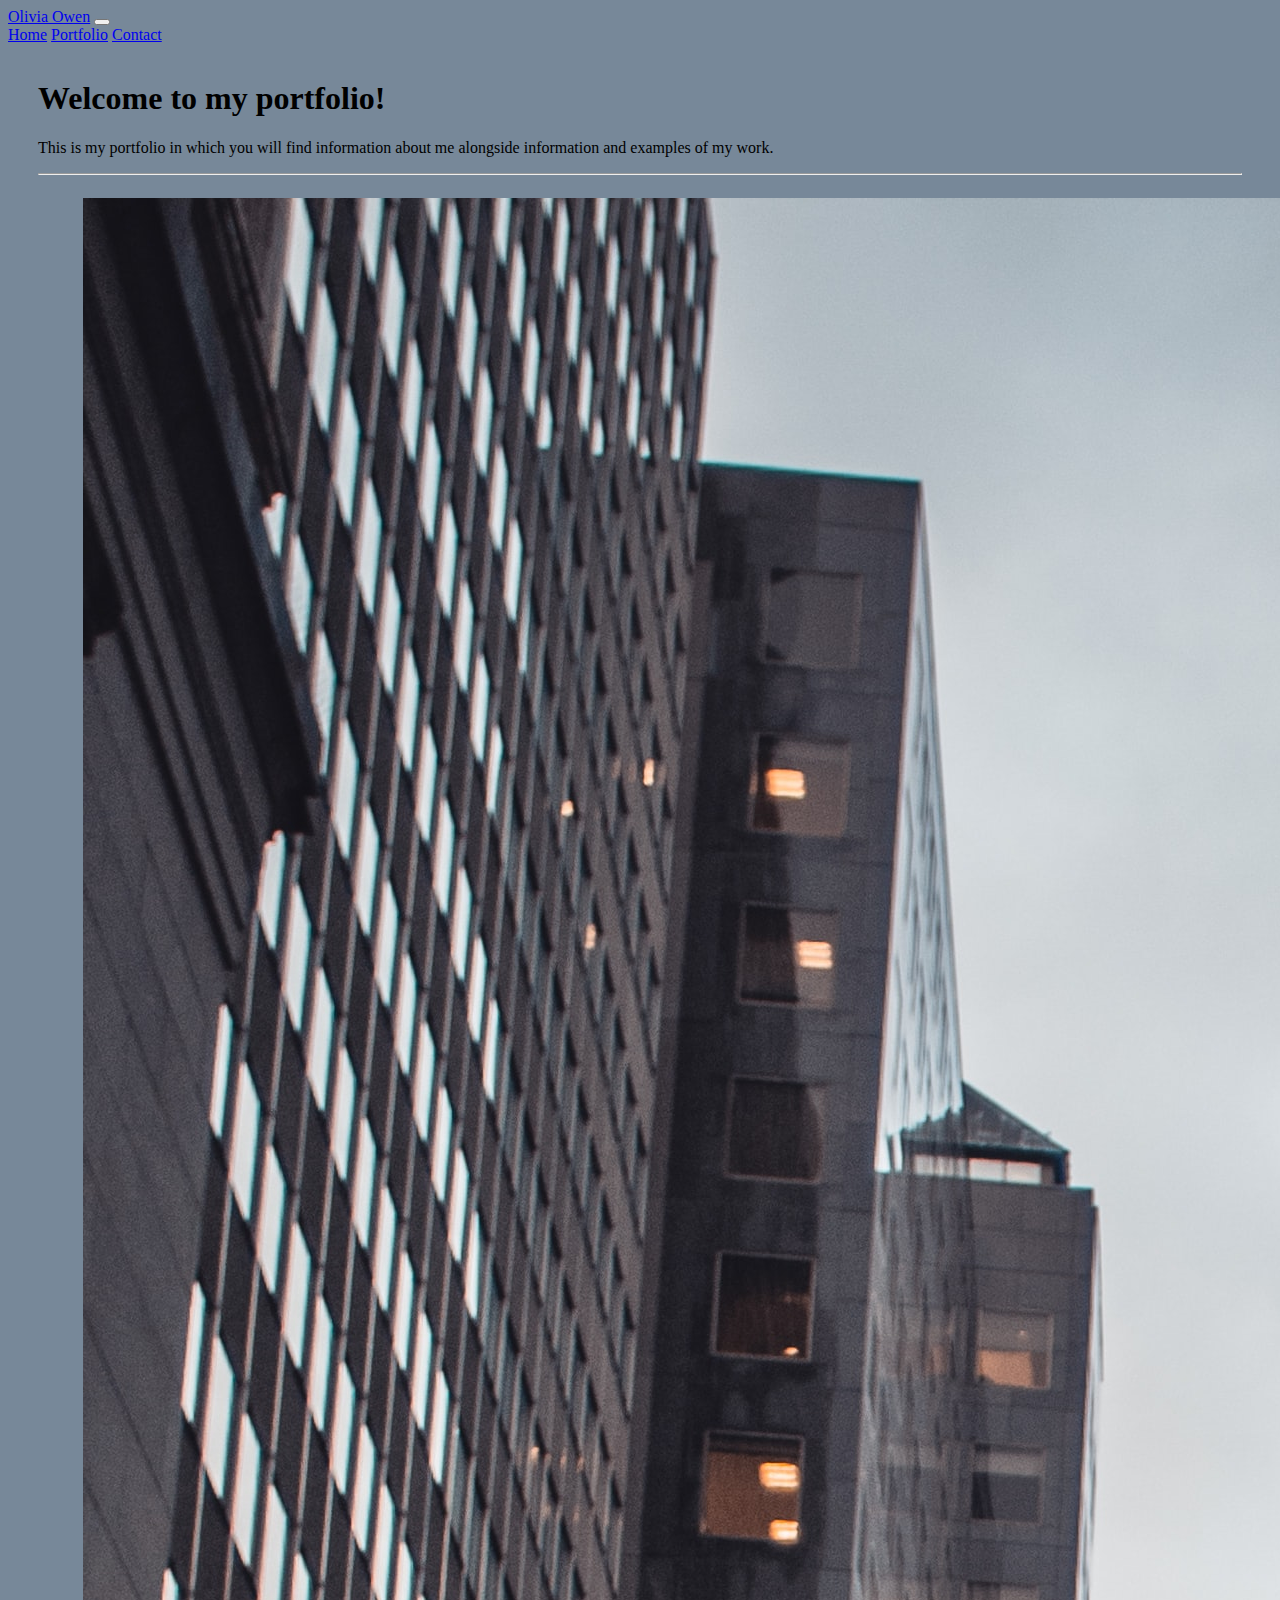
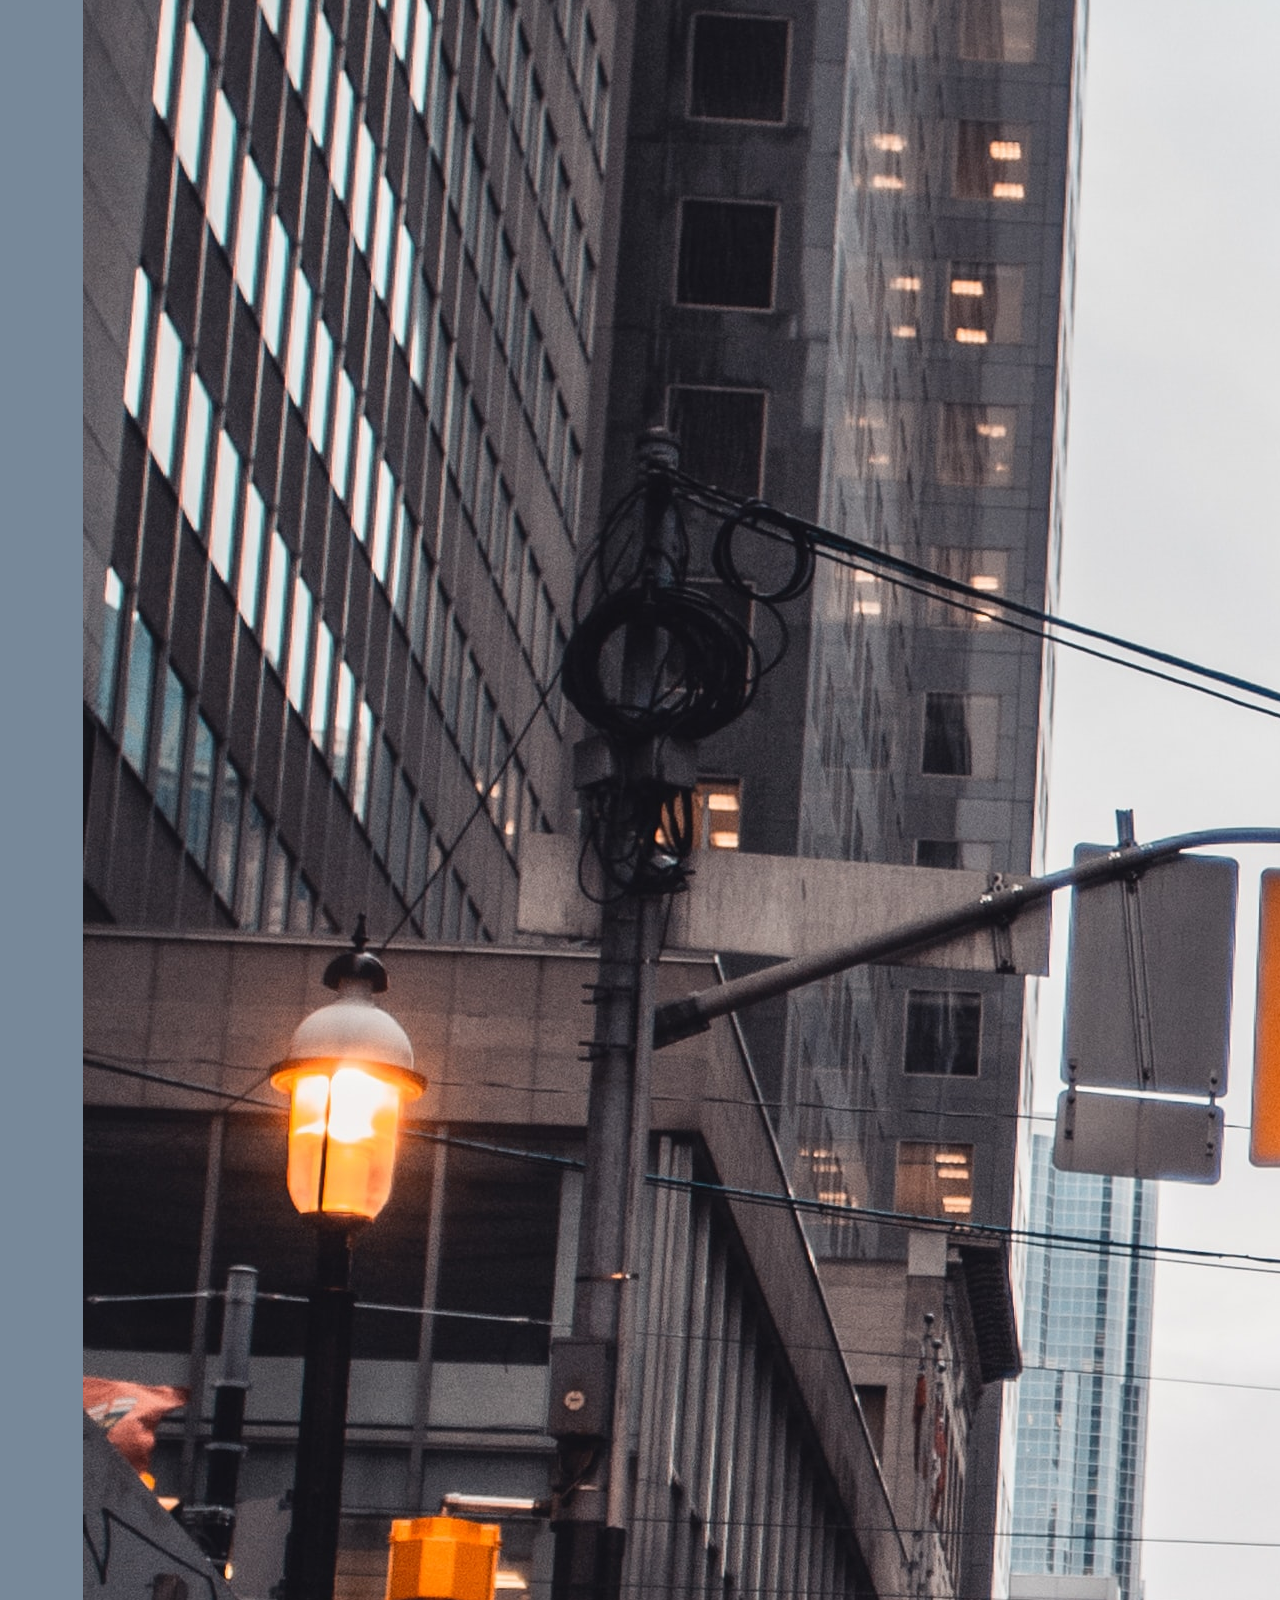
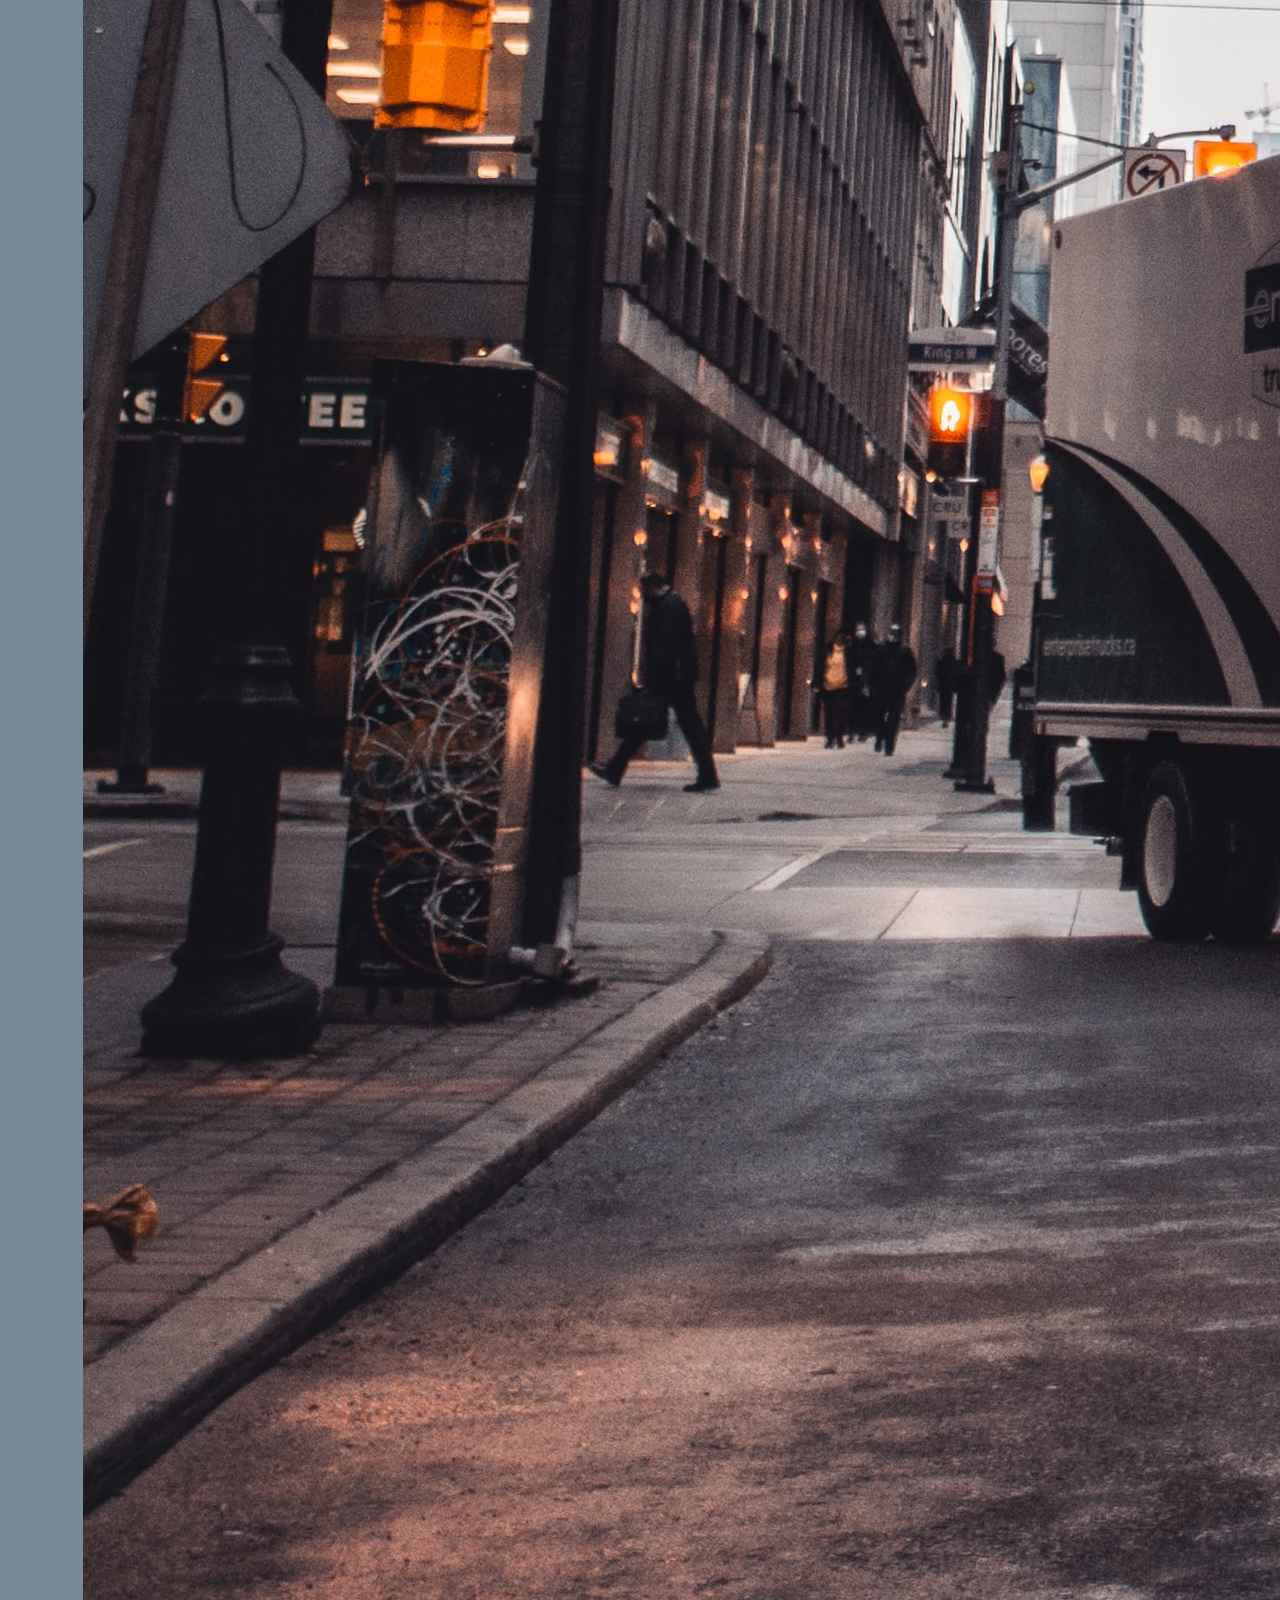
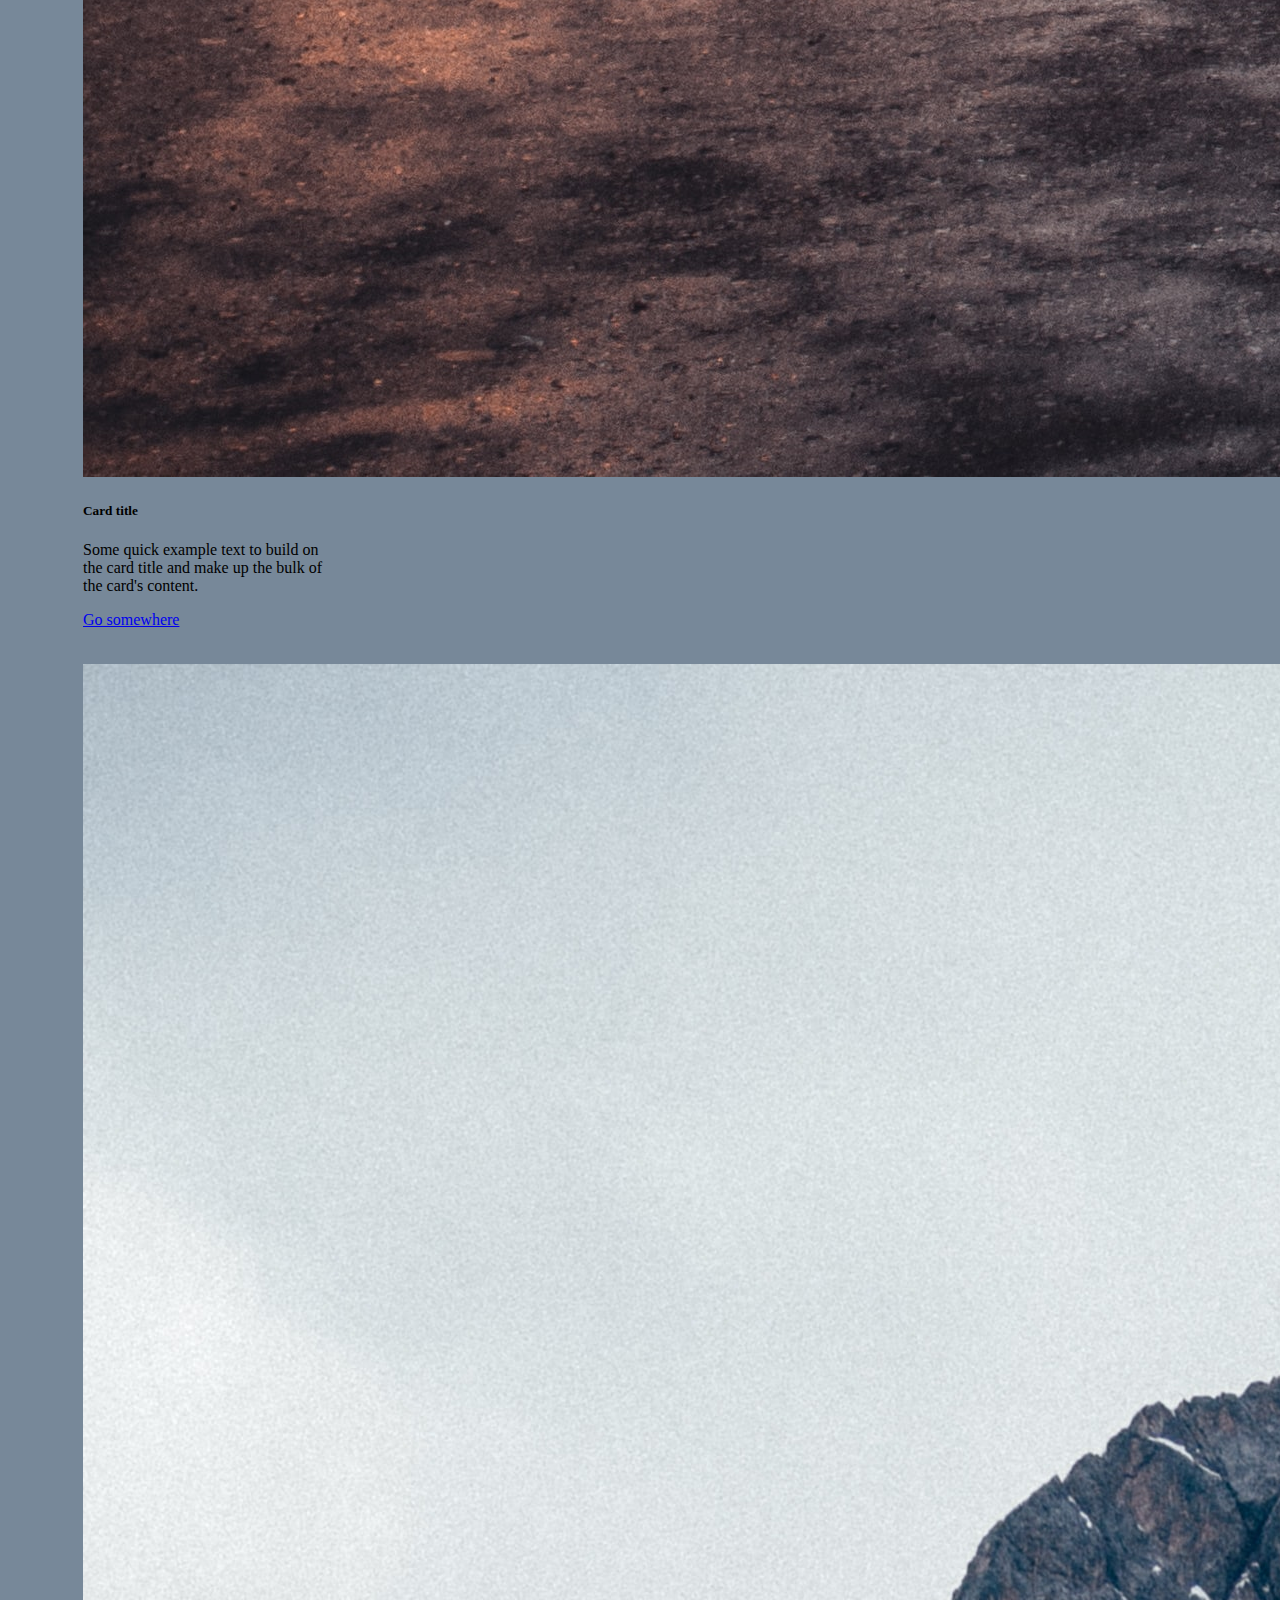
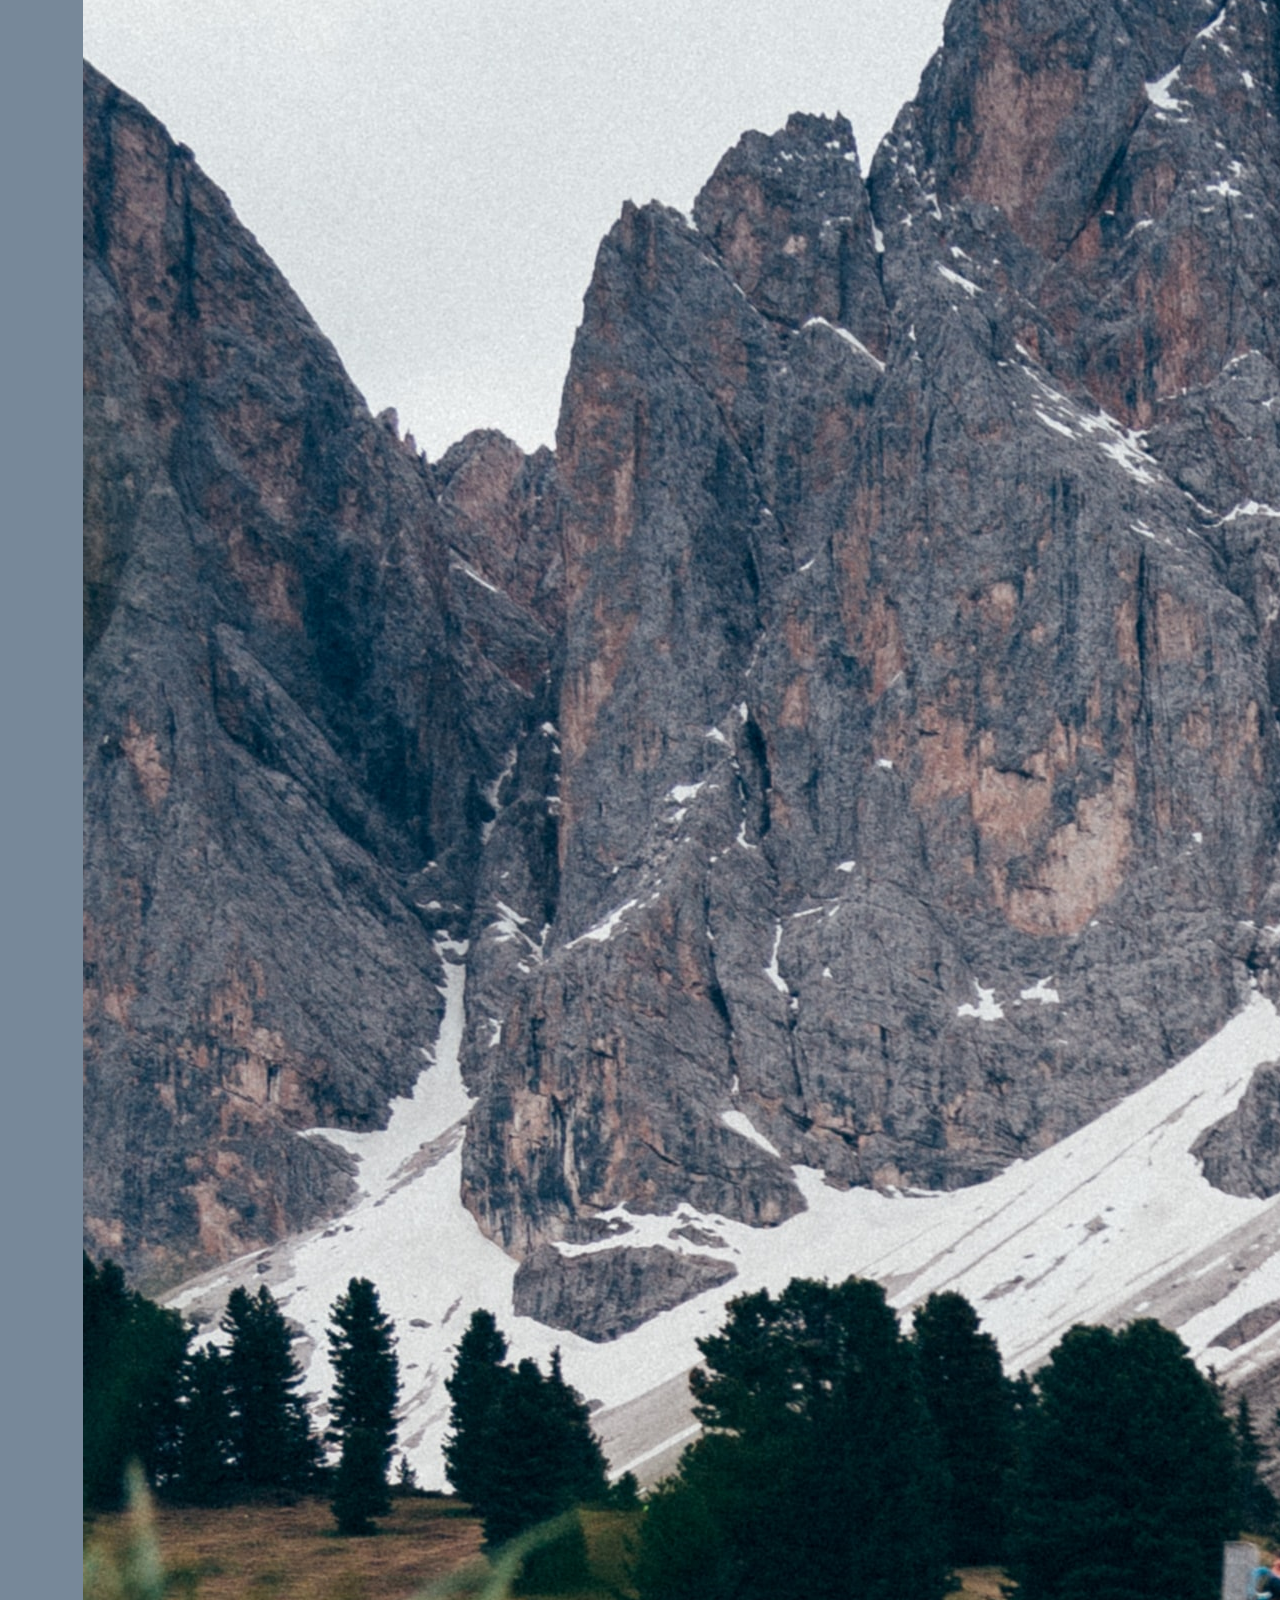
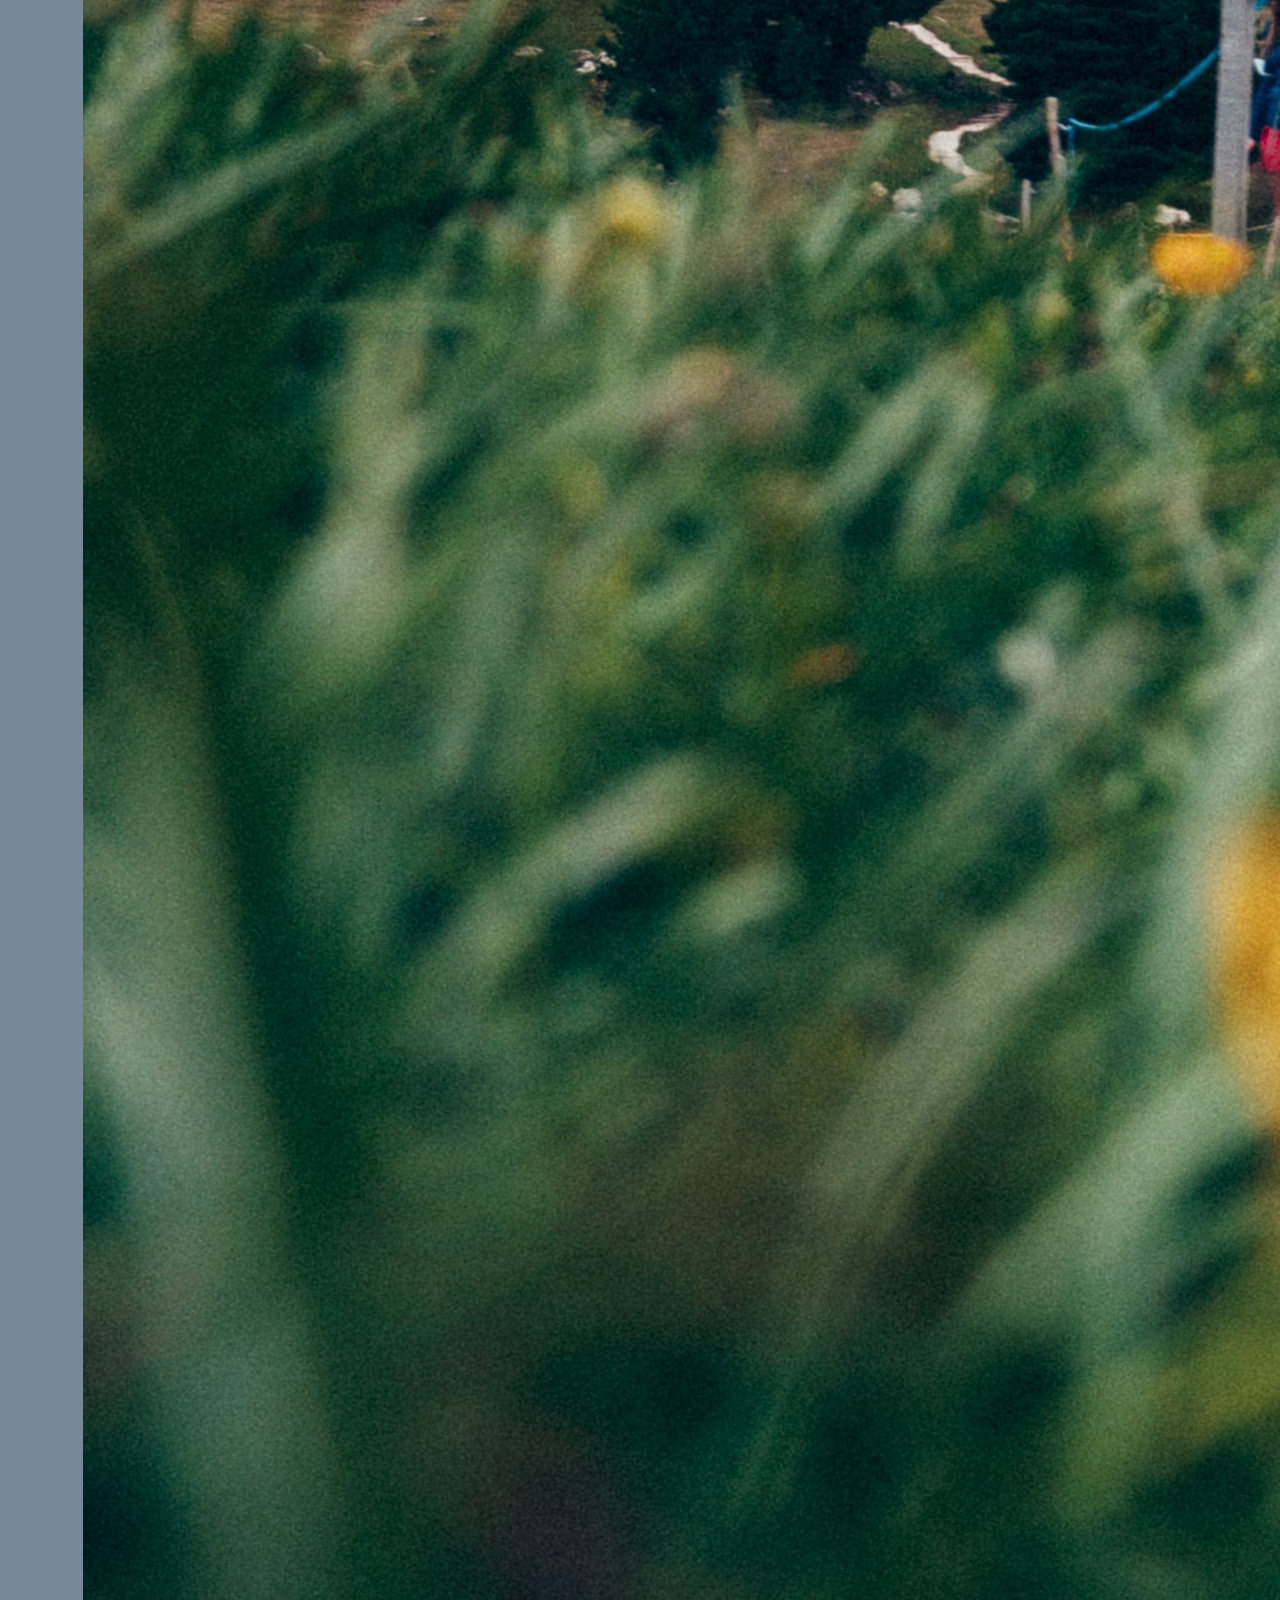
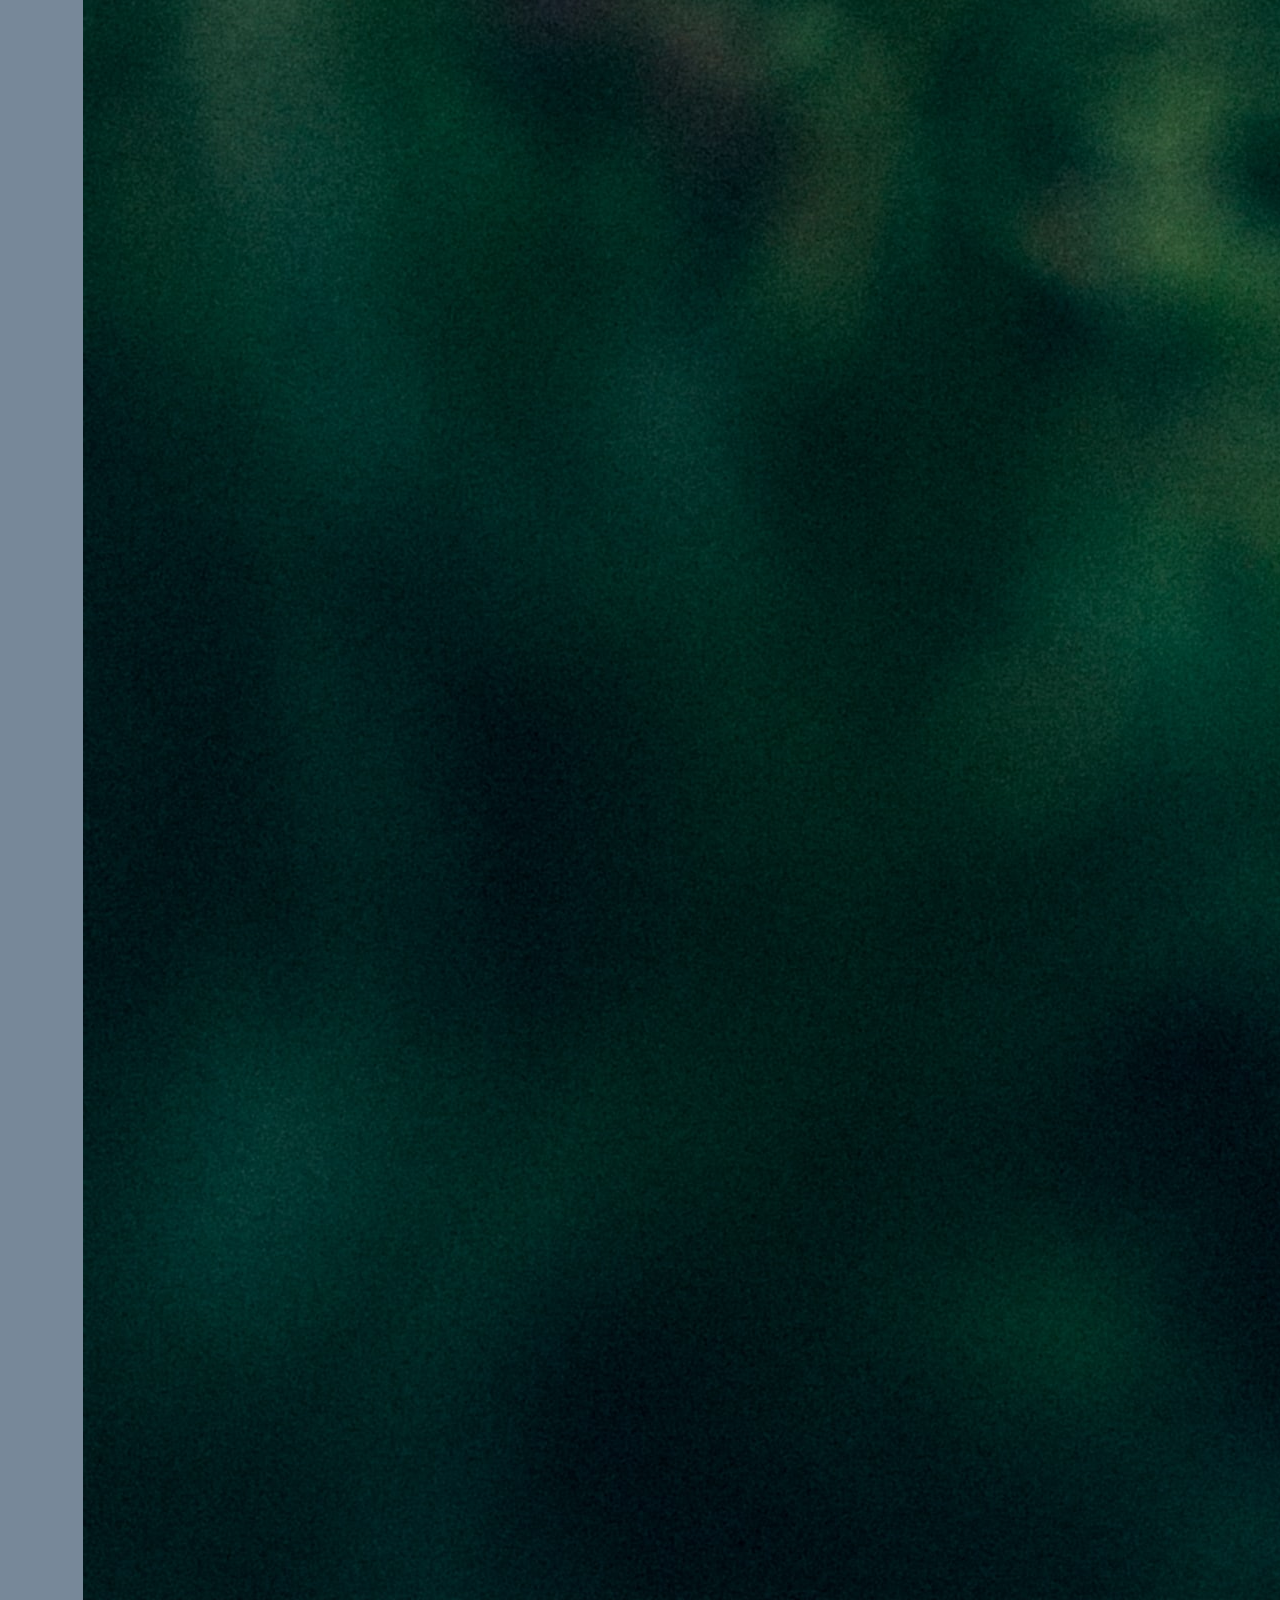
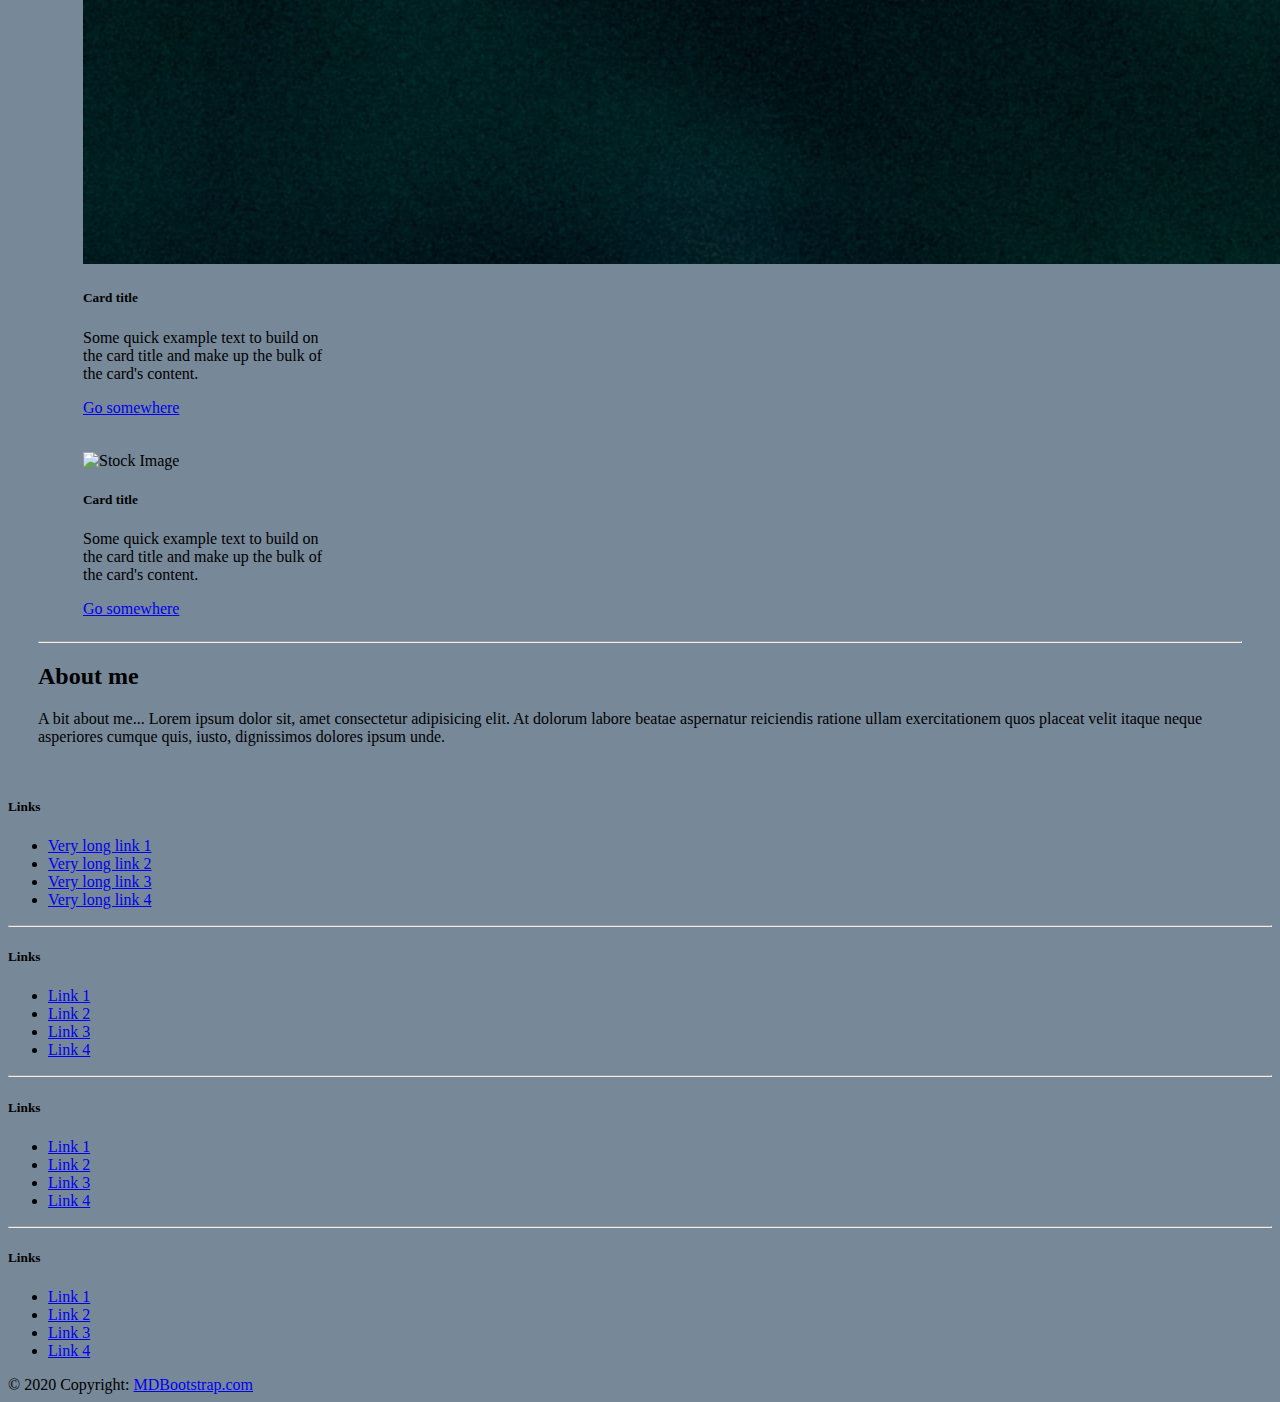
==== index.html @ 1c4b7293 "Added content to home/index page and added images to assets folder." ====
<!DOCTYPE html>
<html lang="en">

<head>
    <meta charset="UTF-8">
    <meta name="viewport" content="width=device-width, initial-scale=1.0">
    <title>My Portfolio</title>
    <link href="https://cdn.jsdelivr.net/npm/bootstrap@5.0.0-beta1/dist/css/bootstrap.min.css" rel="stylesheet"
        integrity="sha384-giJF6kkoqNQ00vy+HMDP7azOuL0xtbfIcaT9wjKHr8RbDVddVHyTfAAsrekwKmP1" crossorigin="anonymous">
    <link rel="stylesheet" href="style.css">
</head>

<body>
    <!-- Below is the navigation bar, including the collapse -->
    <nav class="navbar navbar-expand-lg navbar-dark bg-dark">
        <div class="container-fluid">
            <a class="navbar-brand" href="./index.html">Olivia Owen</a>
            <button class="navbar-toggler" type="button" data-bs-toggle="collapse" data-bs-target="#navbarNavAltMarkup"
                aria-controls="navbarNavAltMarkup" aria-expanded="false" aria-label="Toggle navigation">
                <span class="navbar-toggler-icon"></span>
            </button>
            <div class="collapse navbar-collapse" id="navbarNavAltMarkup">
                <div class="navbar-nav">
                    <a class="nav-link active" aria-current="page" href="./index.html">Home</a>
                    <a class="nav-link active" aria-current="page" href="./Portfolio.html">Portfolio</a>
                    <a class="nav-link active" aria-current="page" href="./contact.html">Contact</a>
                </div>
            </div>
        </div>
    </nav>
    <div class="row">
        <div class="col-md-8 offset-md-2 bodyPad">
            <!-- This is the title and introduction of the page -->
            <div class="jumbotron">
                <h1 class="display-4">Welcome to my portfolio!</h1>
                <p class="lead">This is my portfolio in which you will find information about me alongside information
                    and examples of my work.</p>
                <hr class="my-4">
                <!-- These are the cards on the page -->
            </div>
            <div class="row">
                <div class="card text-white bg-dark col-md-4 cardPad" style="width: 16rem;">
                    <img class="card-img-top" src="./assets/yulia-matvienko-oe4KaKCcnsU-unsplash.jpg" alt="Stock Image">
                    <div class="card-body">
                     <h5 class="card-title">Card title</h5>
                     <p class="card-text">Some quick example text to build on the card title and make up the bulk of the
                        card's content.</p>
                        <a href="#" class="btn btn-primary">Go somewhere</a>
                    </div>
                </div>
                <div class="card text-white bg-dark col-md-4 cardPad" style="width: 16rem;">
                    <img class="card-img-top" src="./assets/darwin-vegher-qKDkFf54ZJE-unsplash.jpg" alt="Stock Image">
                    <div class="card-body">
                     <h5 class="card-title">Card title</h5>
                     <p class="card-text">Some quick example text to build on the card title and make up the bulk of the
                        card's content.</p>
                        <a href="#" class="btn btn-primary">Go somewhere</a>
                    </div>
                </div>
                <div class="card text-white bg-dark col-md-4 cardPad" style="width: 16rem;">
                    <img class="card-img-top" src="./assets/jonny-gios-IKrIvQ1gHxg-unsplash.jpg" alt="Stock Image">
                    <div class="card-body">
                     <h5 class="card-title">Card title</h5>
                     <p class="card-text">Some quick example text to build on the card title and make up the bulk of the
                        card's content.</p>
                        <a href="#" class="btn btn-primary">Go somewhere</a>
                    </div>
                </div>
            </div>

            <!-- This is used for the line in the page -->
            <hr class="my-4">
            <h2> About me </h2>
            <p class="lead">
                A bit about me...
                Lorem ipsum dolor sit, amet consectetur adipisicing elit. At dolorum labore beatae aspernatur reiciendis ratione ullam exercitationem quos placeat velit itaque neque asperiores cumque quis, iusto, dignissimos dolores ipsum unde.
            </p>
        </div>
    </div>
    </div>
    </div>
    <!-- Footer -->

<!-- Footer -->
<footer class="page-footer font-small indigo">

    <!-- Footer Links -->
    <div class="container text-center text-md-left">
  
      <!-- Grid row -->
      <div class="row">
  
        <!-- Grid column -->
        <div class="col-md-3 mx-auto">
  
          <!-- Links -->
          <h5 class="font-weight-bold text-uppercase mt-3 mb-4">Links</h5>
  
          <ul class="list-unstyled">
            <li>
              <a href="#!">Very long link 1</a>
            </li>
            <li>
              <a href="#!">Very long link 2</a>
            </li>
            <li>
              <a href="#!">Very long link 3</a>
            </li>
            <li>
              <a href="#!">Very long link 4</a>
            </li>
          </ul>
  
        </div>
        <!-- Grid column -->
  
        <hr class="clearfix w-100 d-md-none">
  
        <!-- Grid column -->
        <div class="col-md-3 mx-auto">
  
          <!-- Links -->
          <h5 class="font-weight-bold text-uppercase mt-3 mb-4">Links</h5>
  
          <ul class="list-unstyled">
            <li>
              <a href="#!">Link 1</a>
            </li>
            <li>
              <a href="#!">Link 2</a>
            </li>
            <li>
              <a href="#!">Link 3</a>
            </li>
            <li>
              <a href="#!">Link 4</a>
            </li>
          </ul>
  
        </div>
        <!-- Grid column -->
  
        <hr class="clearfix w-100 d-md-none">
  
        <!-- Grid column -->
        <div class="col-md-3 mx-auto">
  
          <!-- Links -->
          <h5 class="font-weight-bold text-uppercase mt-3 mb-4">Links</h5>
  
          <ul class="list-unstyled">
            <li>
              <a href="#!">Link 1</a>
            </li>
            <li>
              <a href="#!">Link 2</a>
            </li>
            <li>
              <a href="#!">Link 3</a>
            </li>
            <li>
              <a href="#!">Link 4</a>
            </li>
          </ul>
  
        </div>
        <!-- Grid column -->
  
        <hr class="clearfix w-100 d-md-none">
  
        <!-- Grid column -->
        <div class="col-md-3 mx-auto">
  
          <!-- Links -->
          <h5 class="font-weight-bold text-uppercase mt-3 mb-4">Links</h5>
  
          <ul class="list-unstyled">
            <li>
              <a href="#!">Link 1</a>
            </li>
            <li>
              <a href="#!">Link 2</a>
            </li>
            <li>
              <a href="#!">Link 3</a>
            </li>
            <li>
              <a href="#!">Link 4</a>
            </li>
          </ul>
  
        </div>
        <!-- Grid column -->
  
      </div>
      <!-- Grid row -->
  
    </div>
    <!-- Footer Links -->
  
    <!-- Copyright -->
    <div class="footer-copyright text-center py-3">© 2020 Copyright:
      <a href="https://mdbootstrap.com/"> MDBootstrap.com</a>
    </div>
    <!-- Copyright -->
  
  </footer>
  <!-- Footer -->
    
    <!-- JS Script links -->
    <script src="https://cdn.jsdelivr.net/npm/bootstrap@5.0.0-beta1/dist/js/bootstrap.bundle.min.js"
        integrity="sha384-ygbV9kiqUc6oa4msXn9868pTtWMgiQaeYH7/t7LECLbyPA2x65Kgf80OJFdroafW" crossorigin="anonymous">
        </script>
</body>

</html>
---- style.css ----
.bodyPad {
    padding: 15px 30px 15px 30px;
}
body {
    background-color: lightslategrey;
}
.cardPad {
    padding: 15px 30px 15px 30px;
    margin: 5px 15px 5px 15px;
}
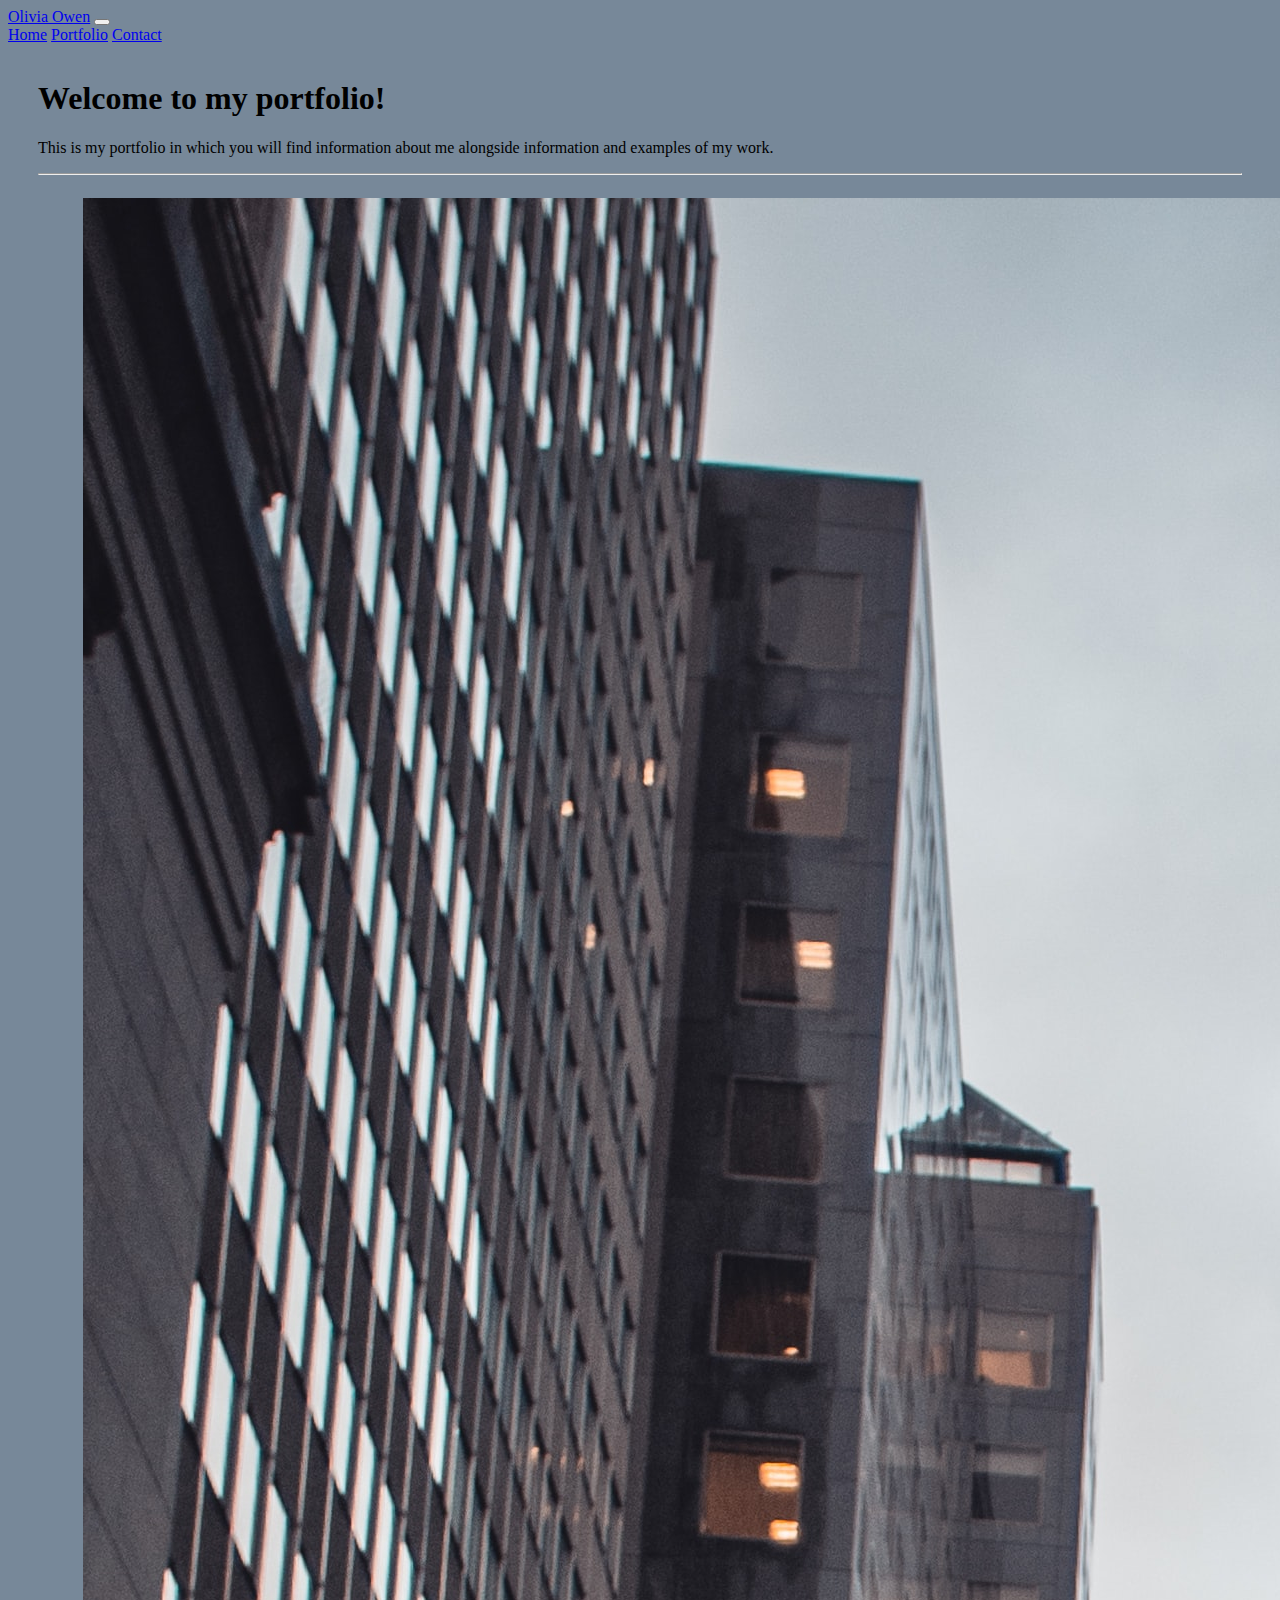
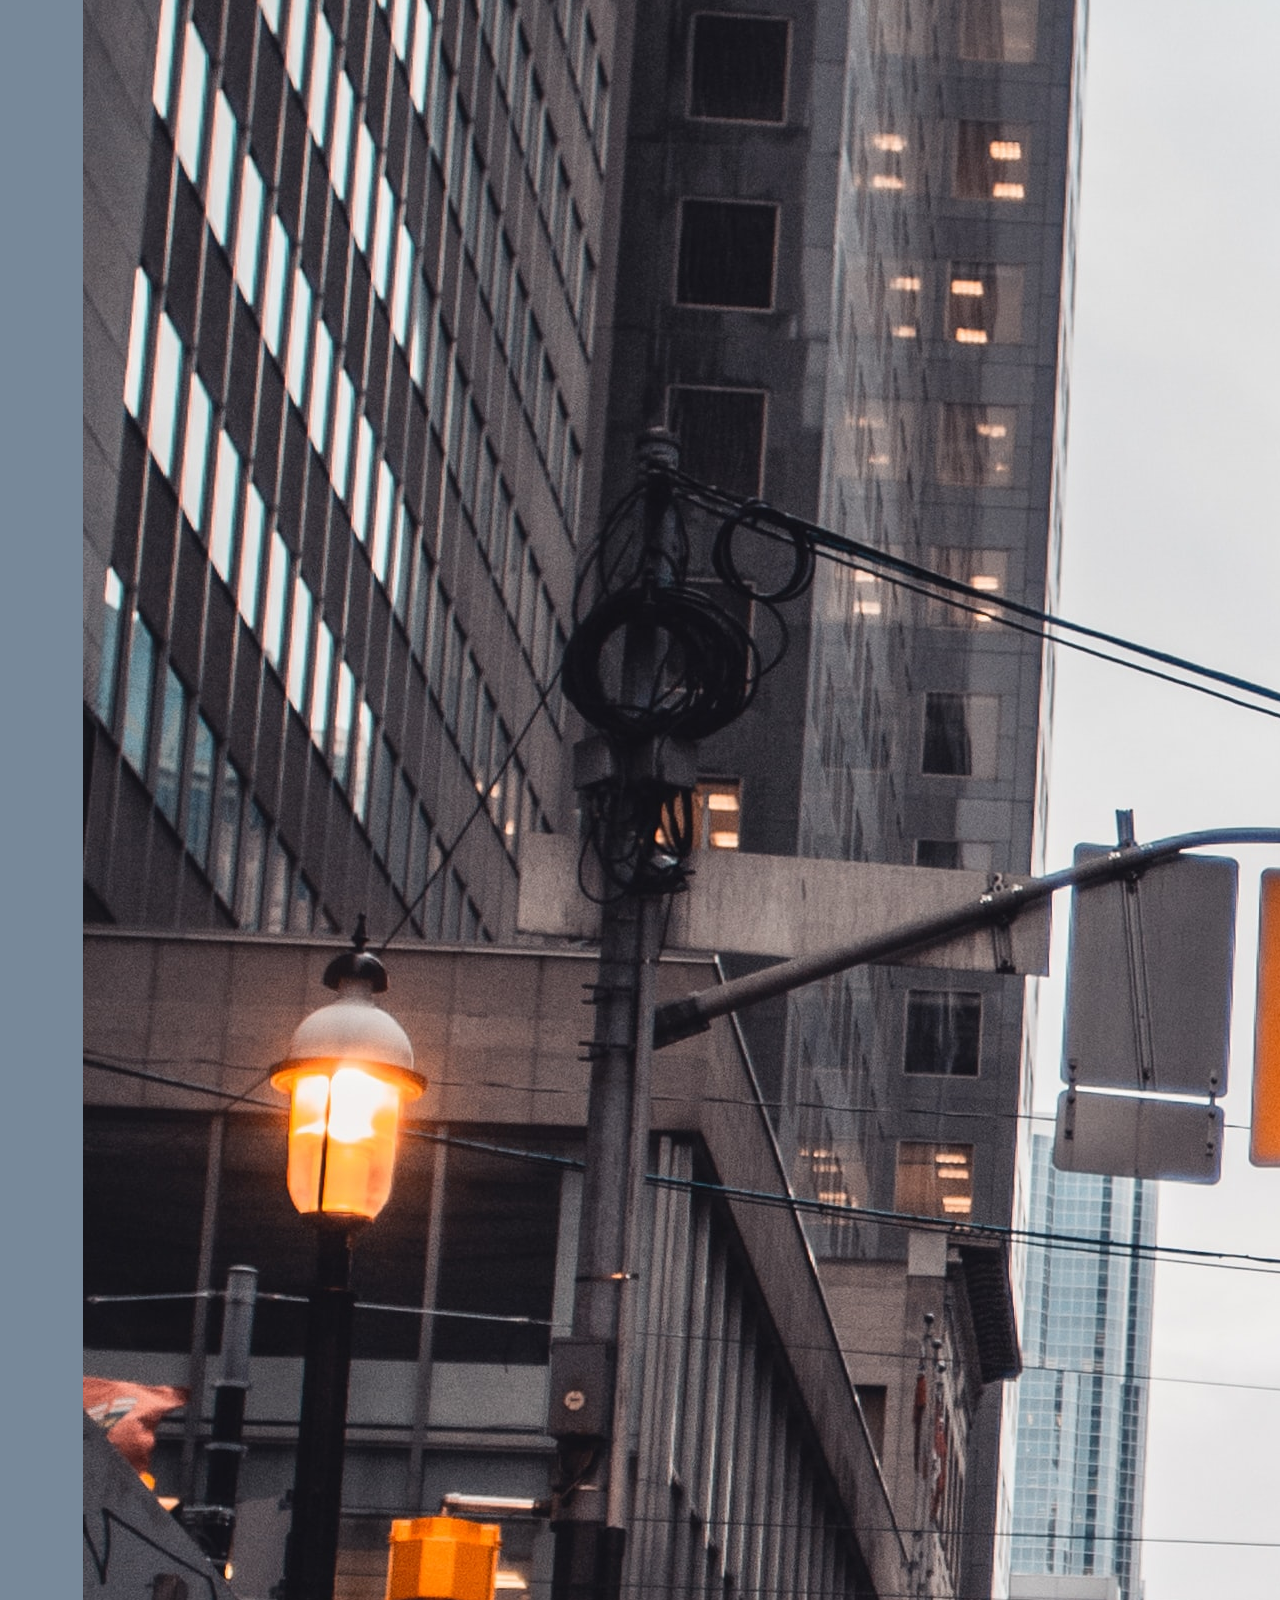
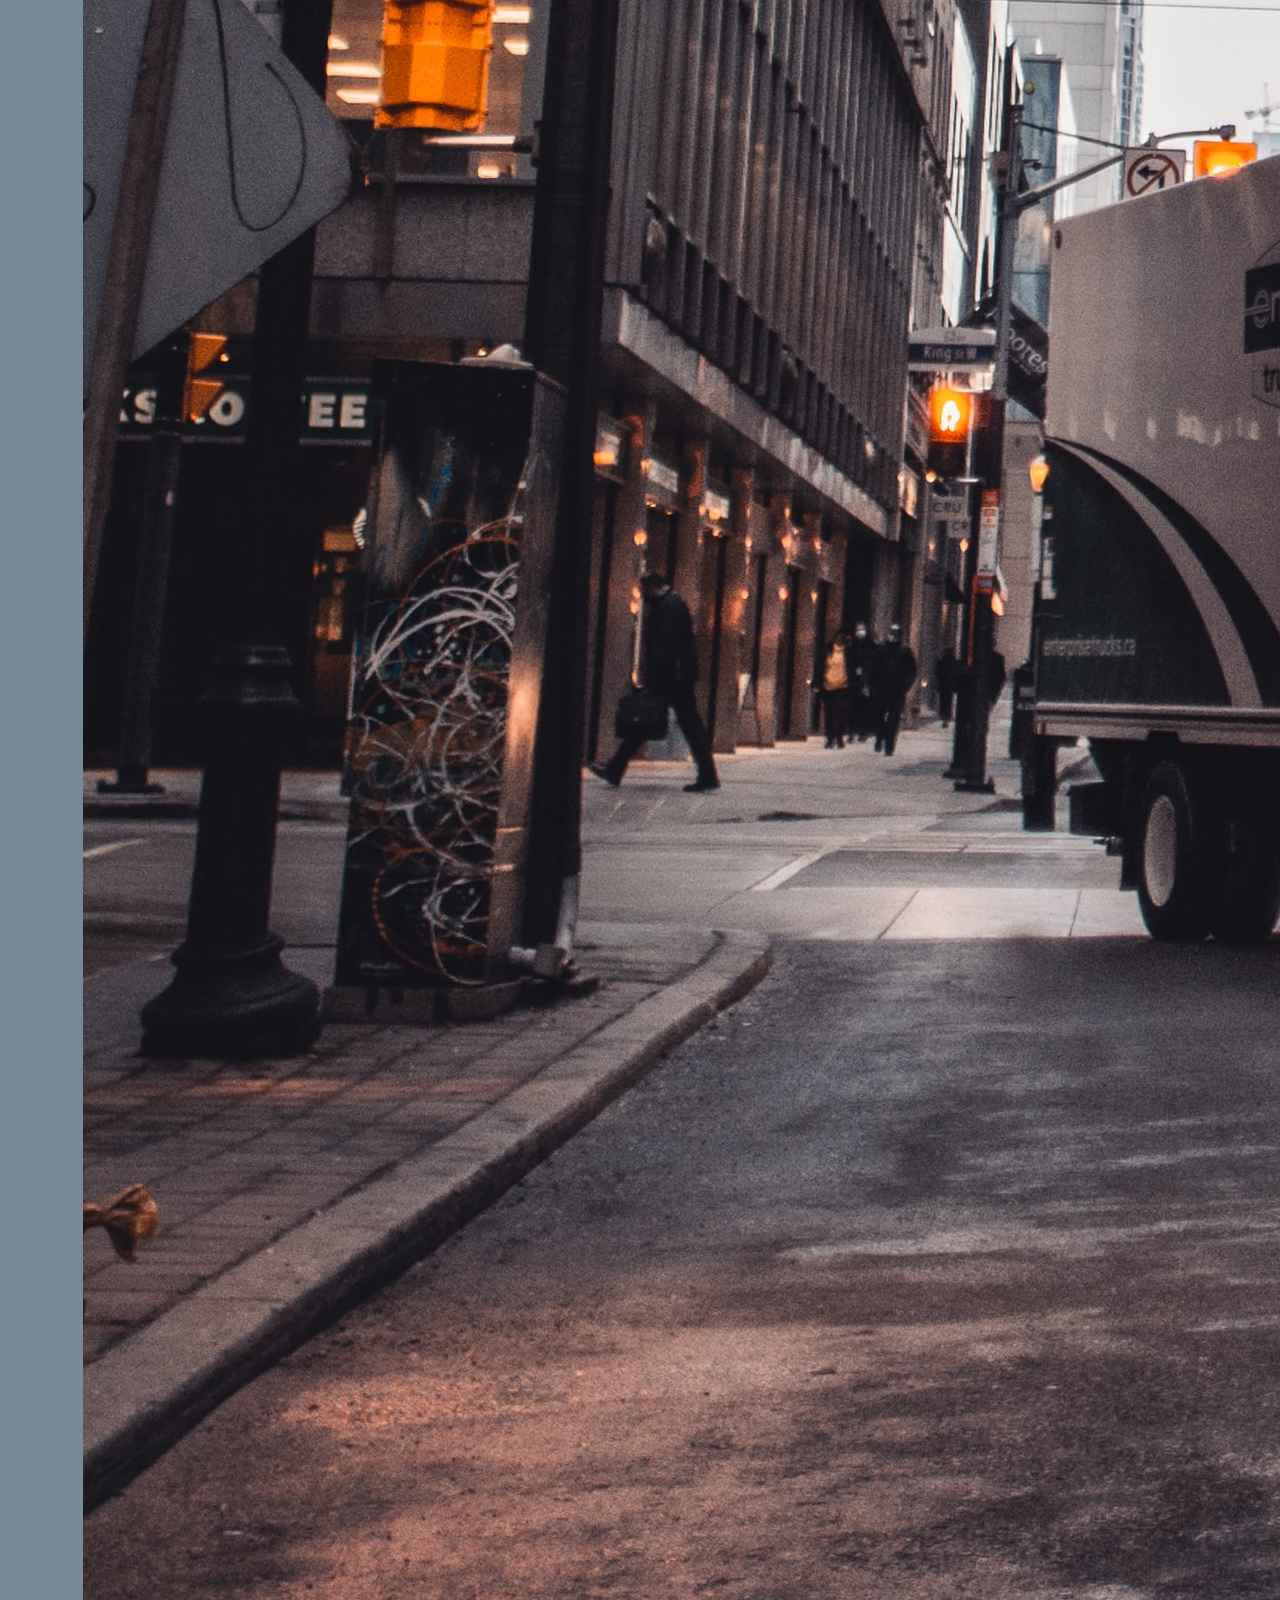
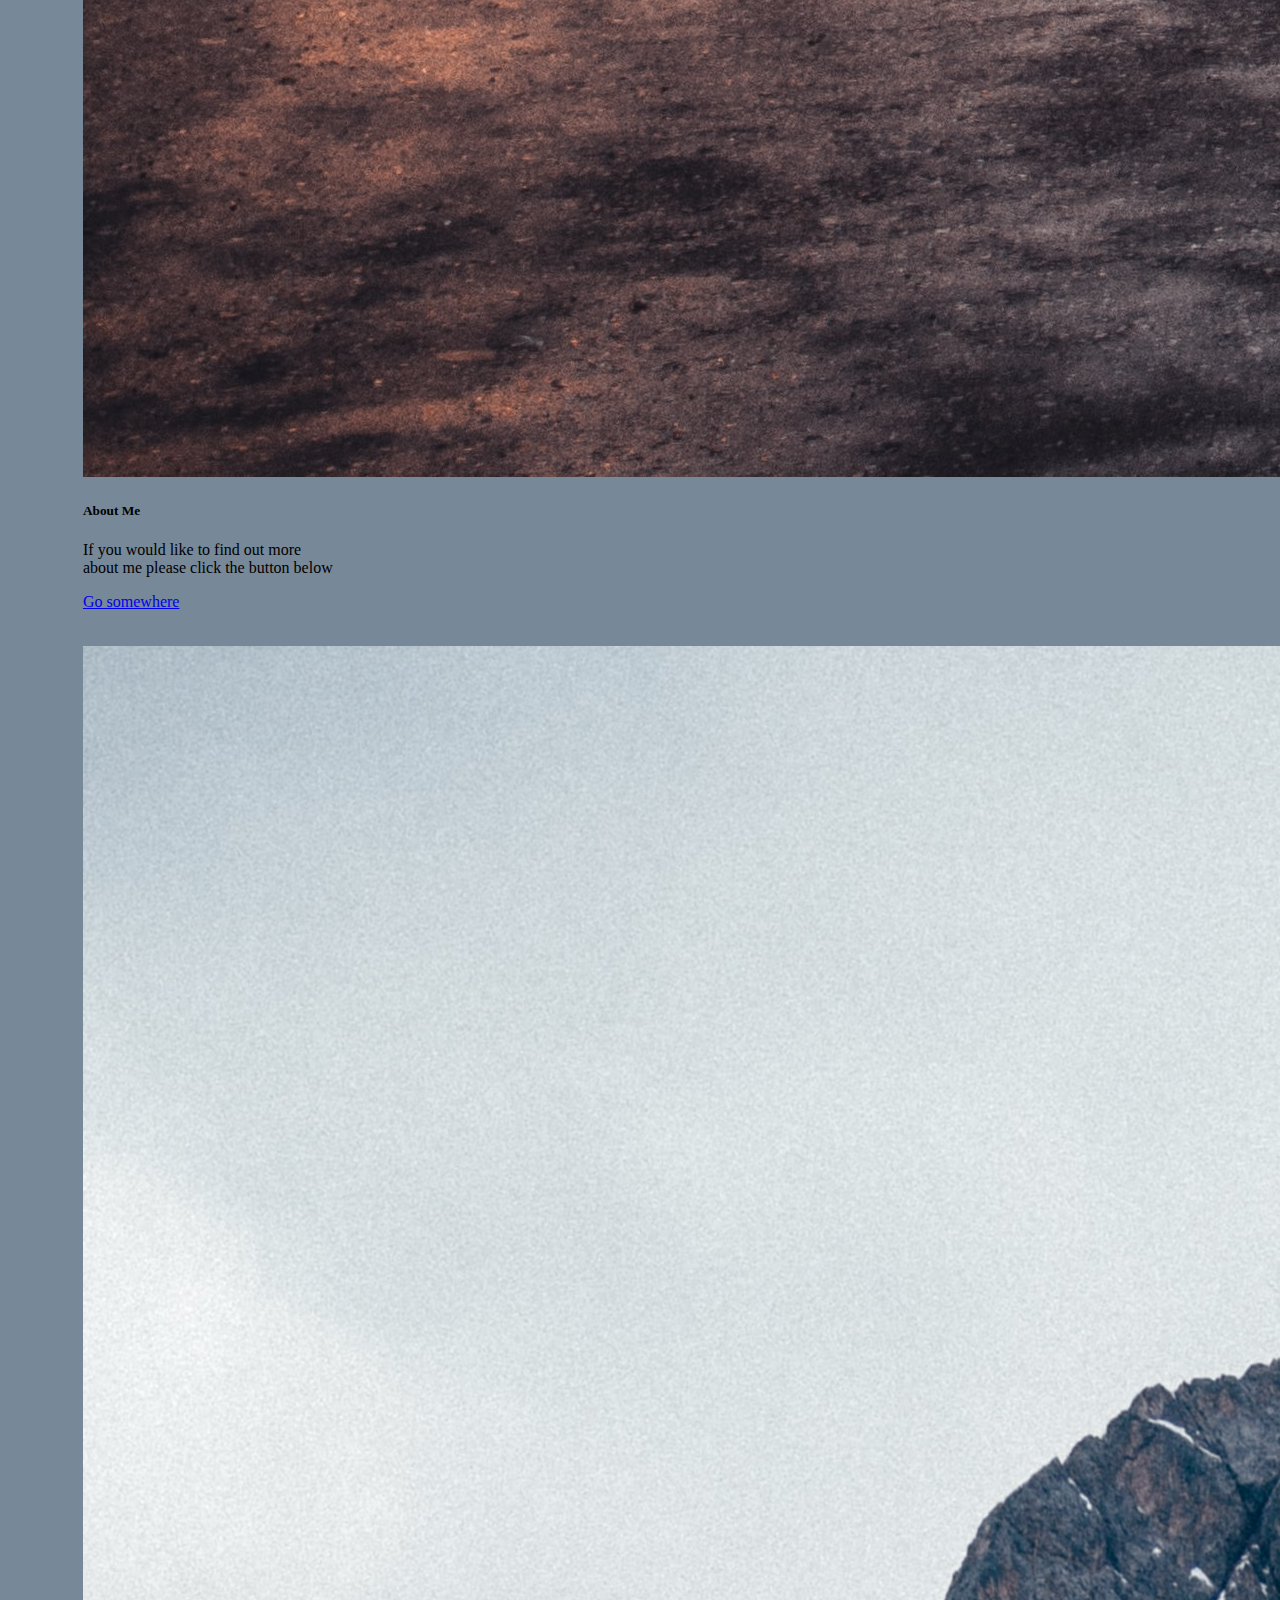
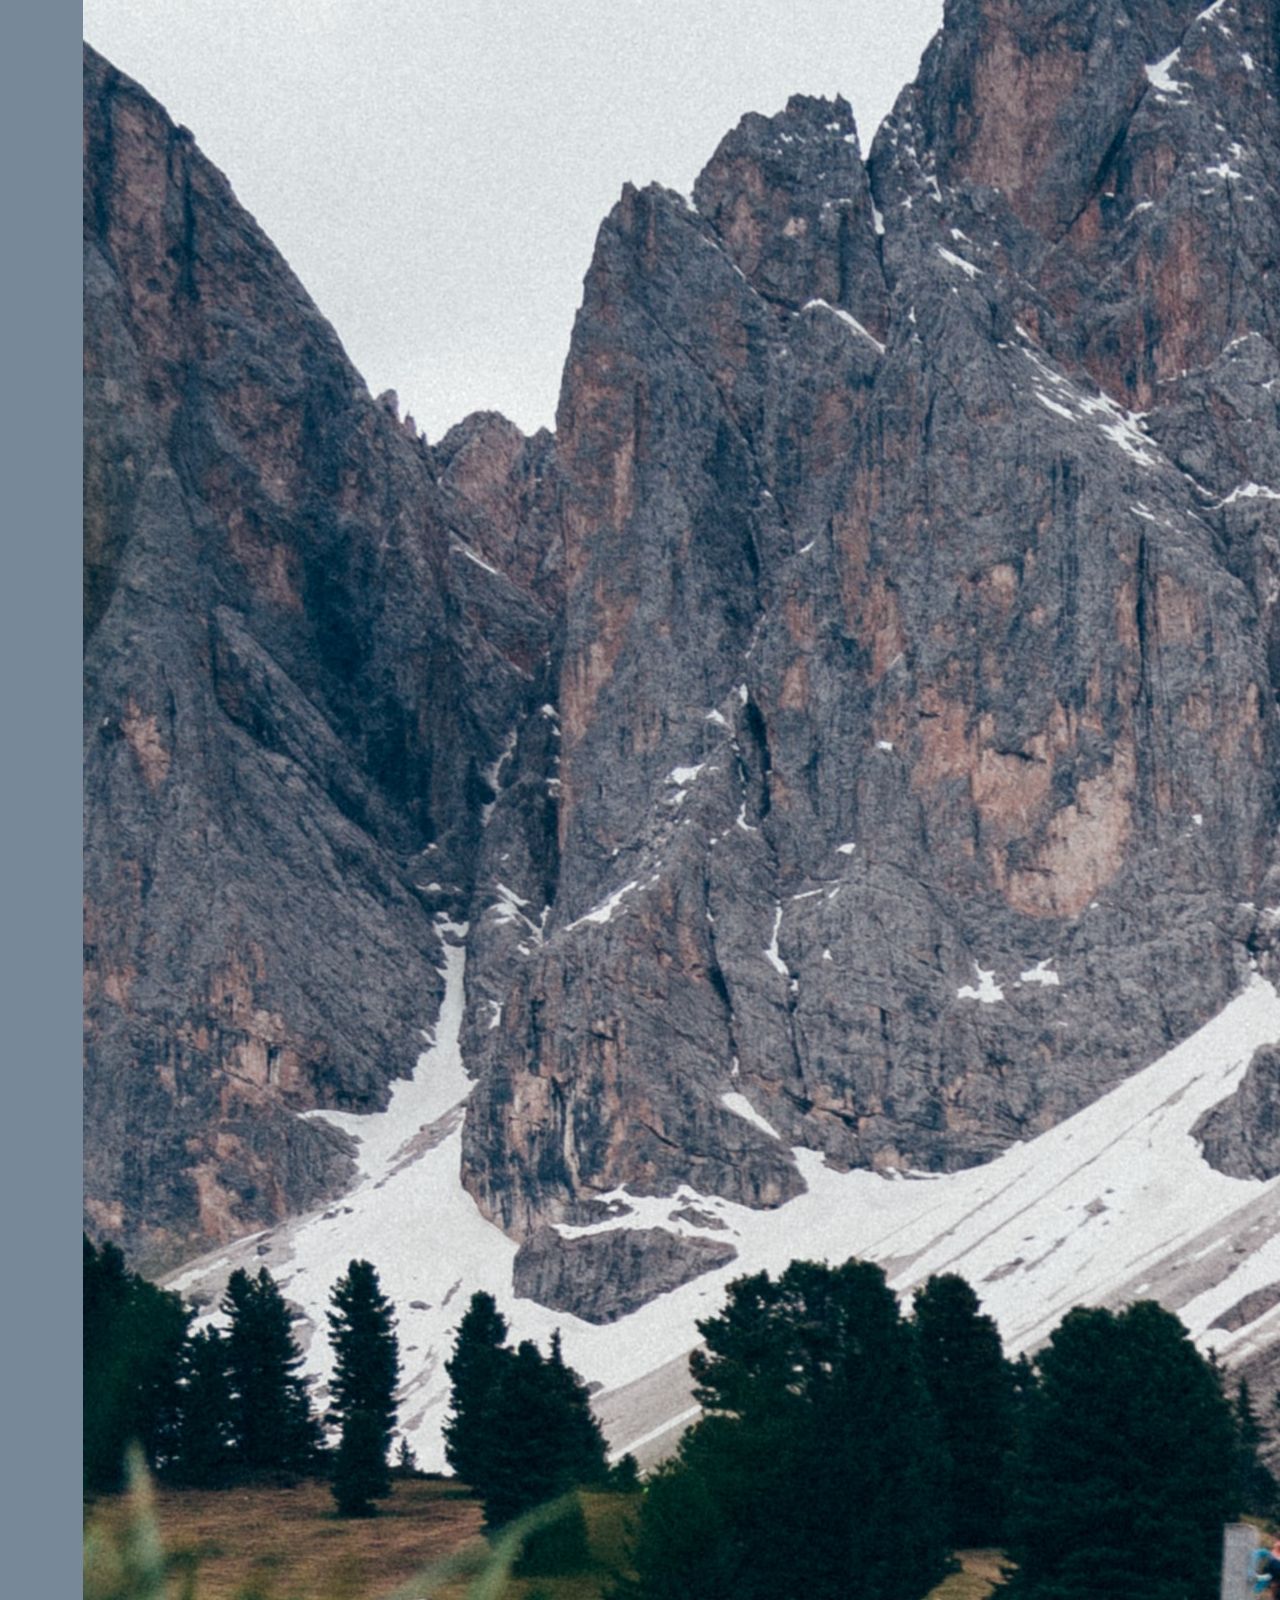
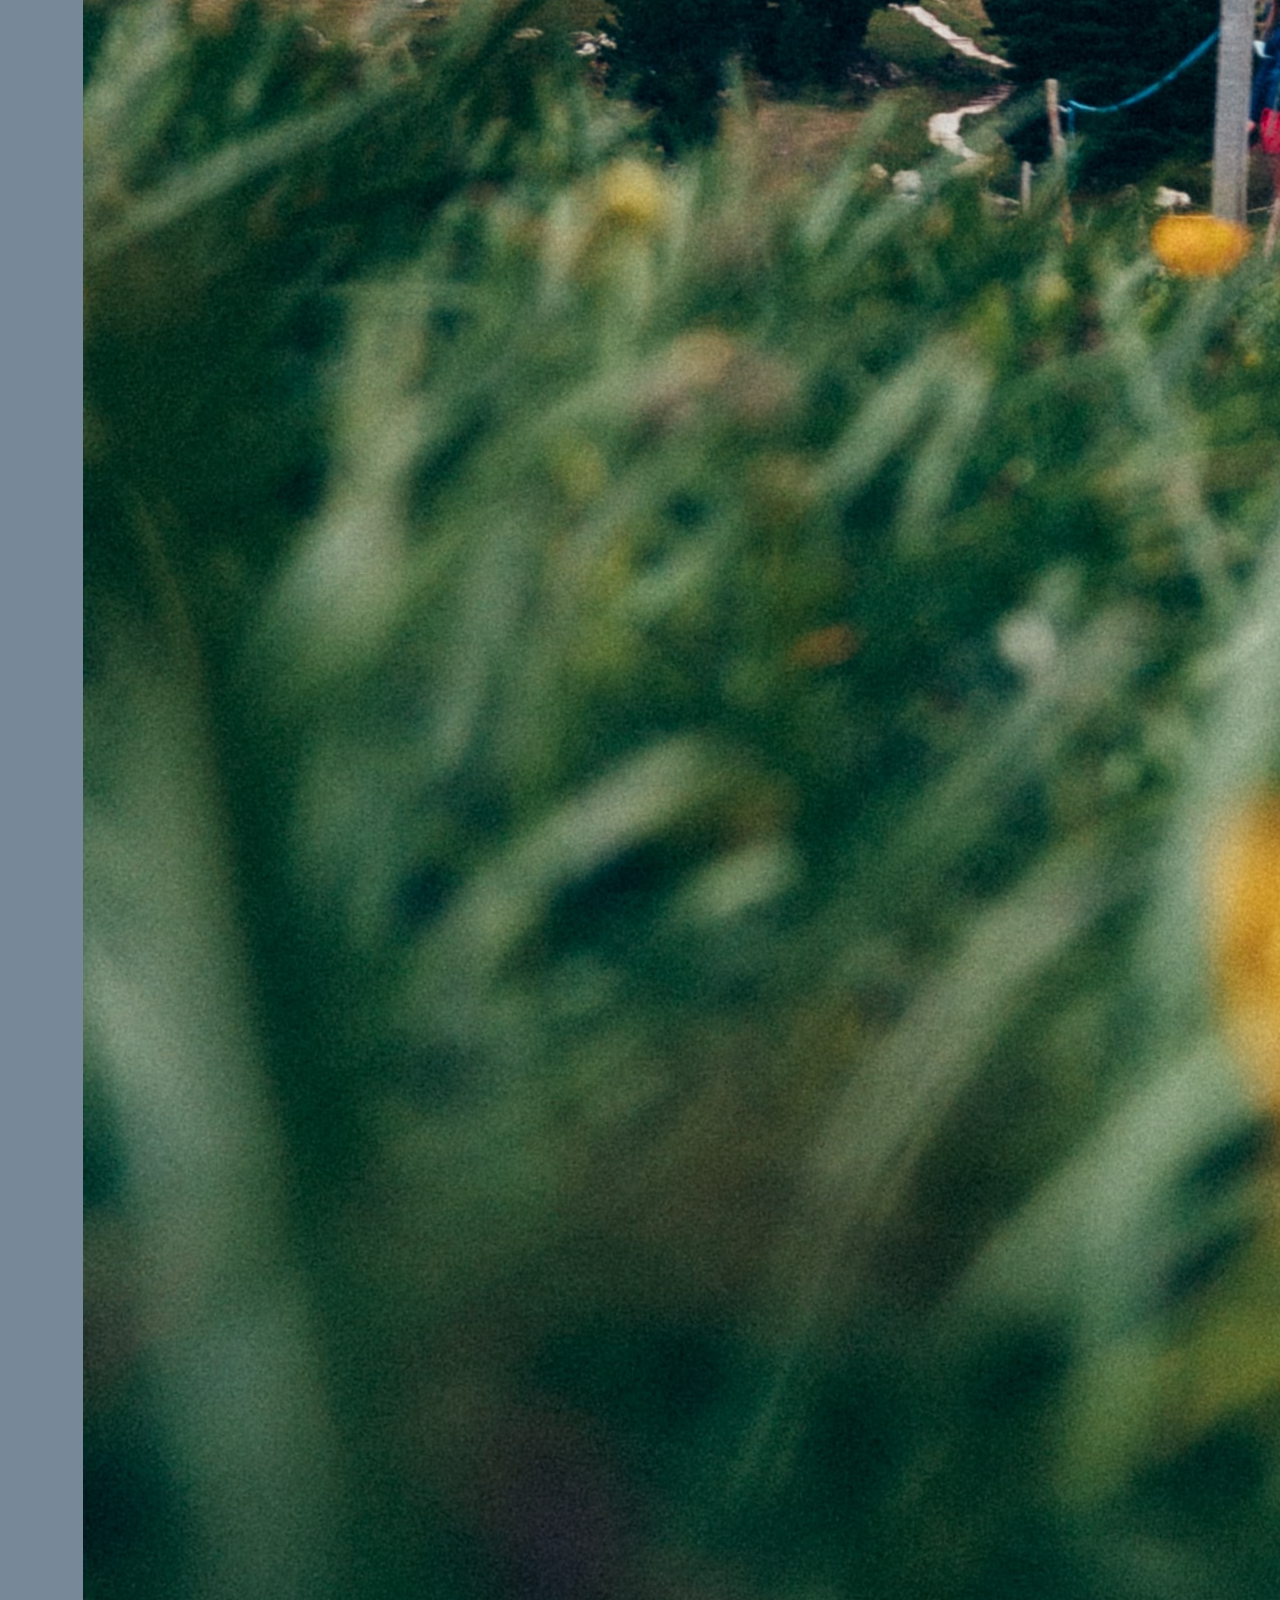
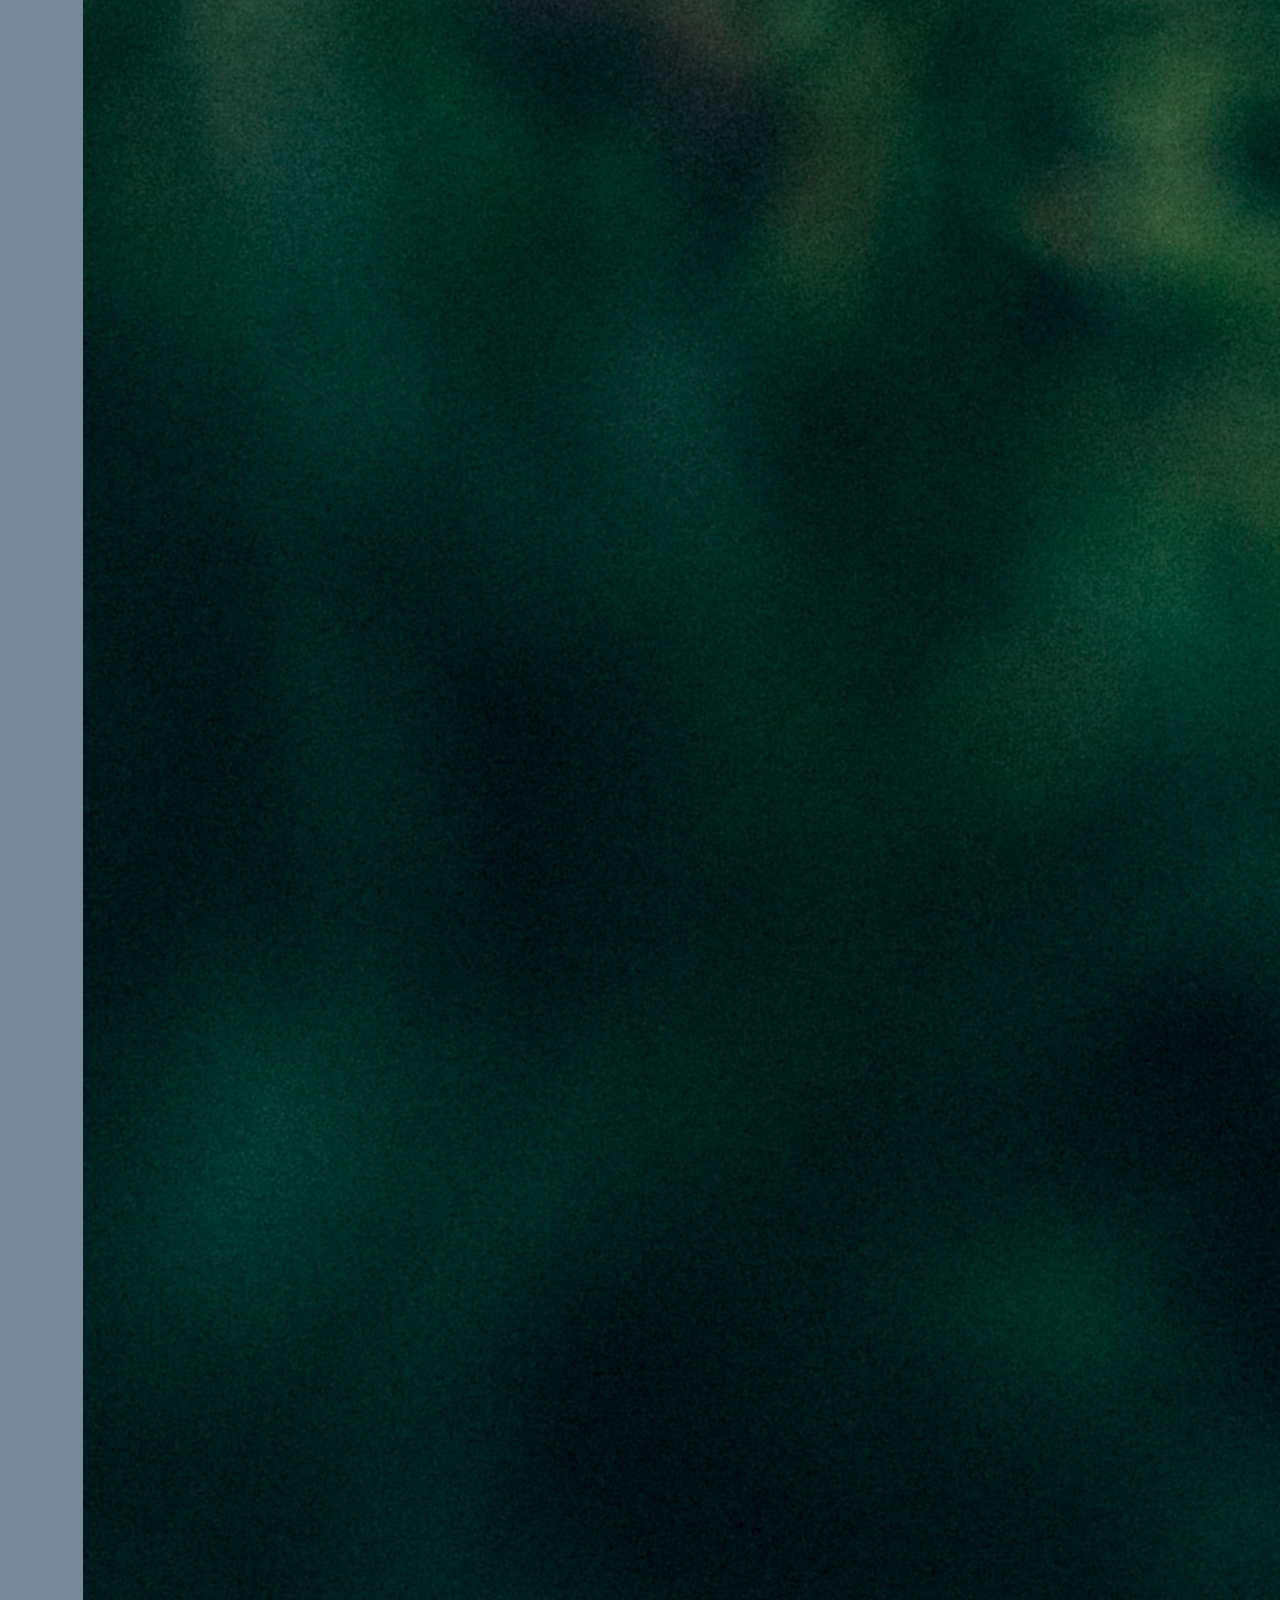
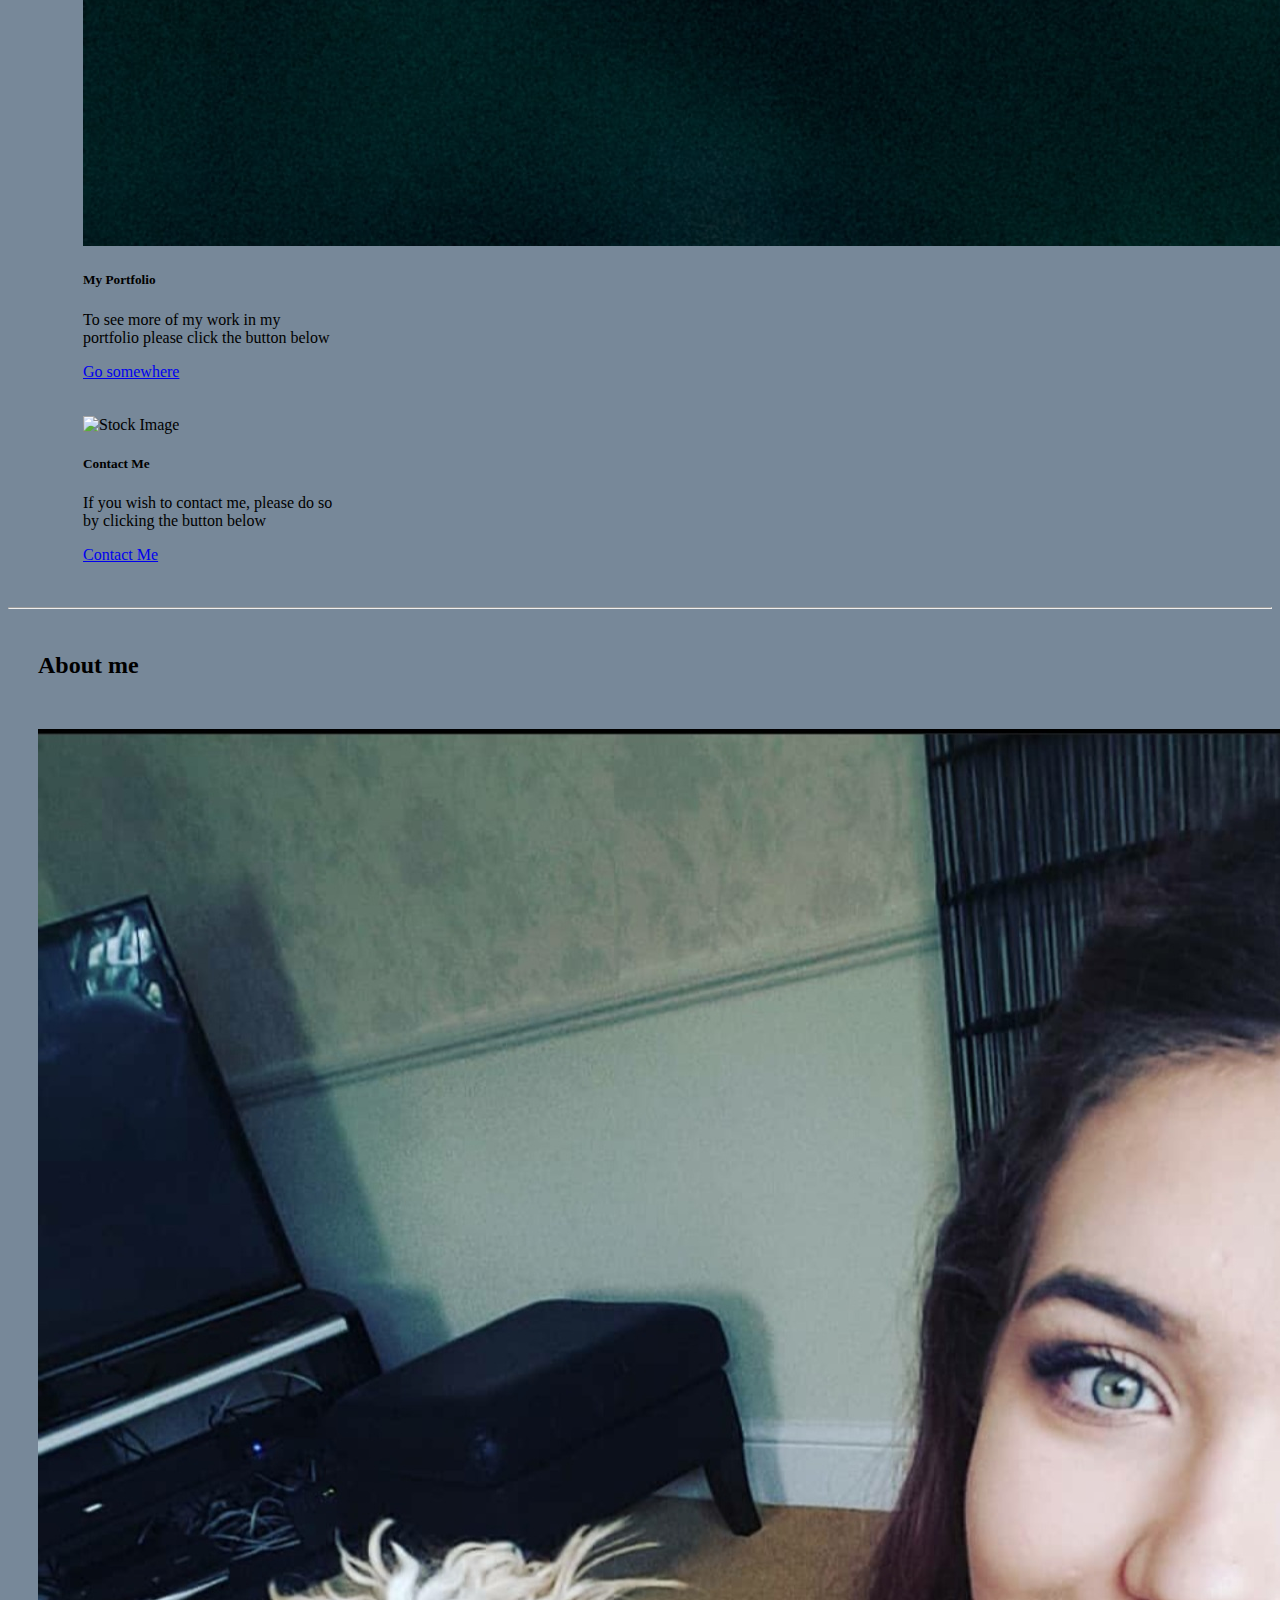
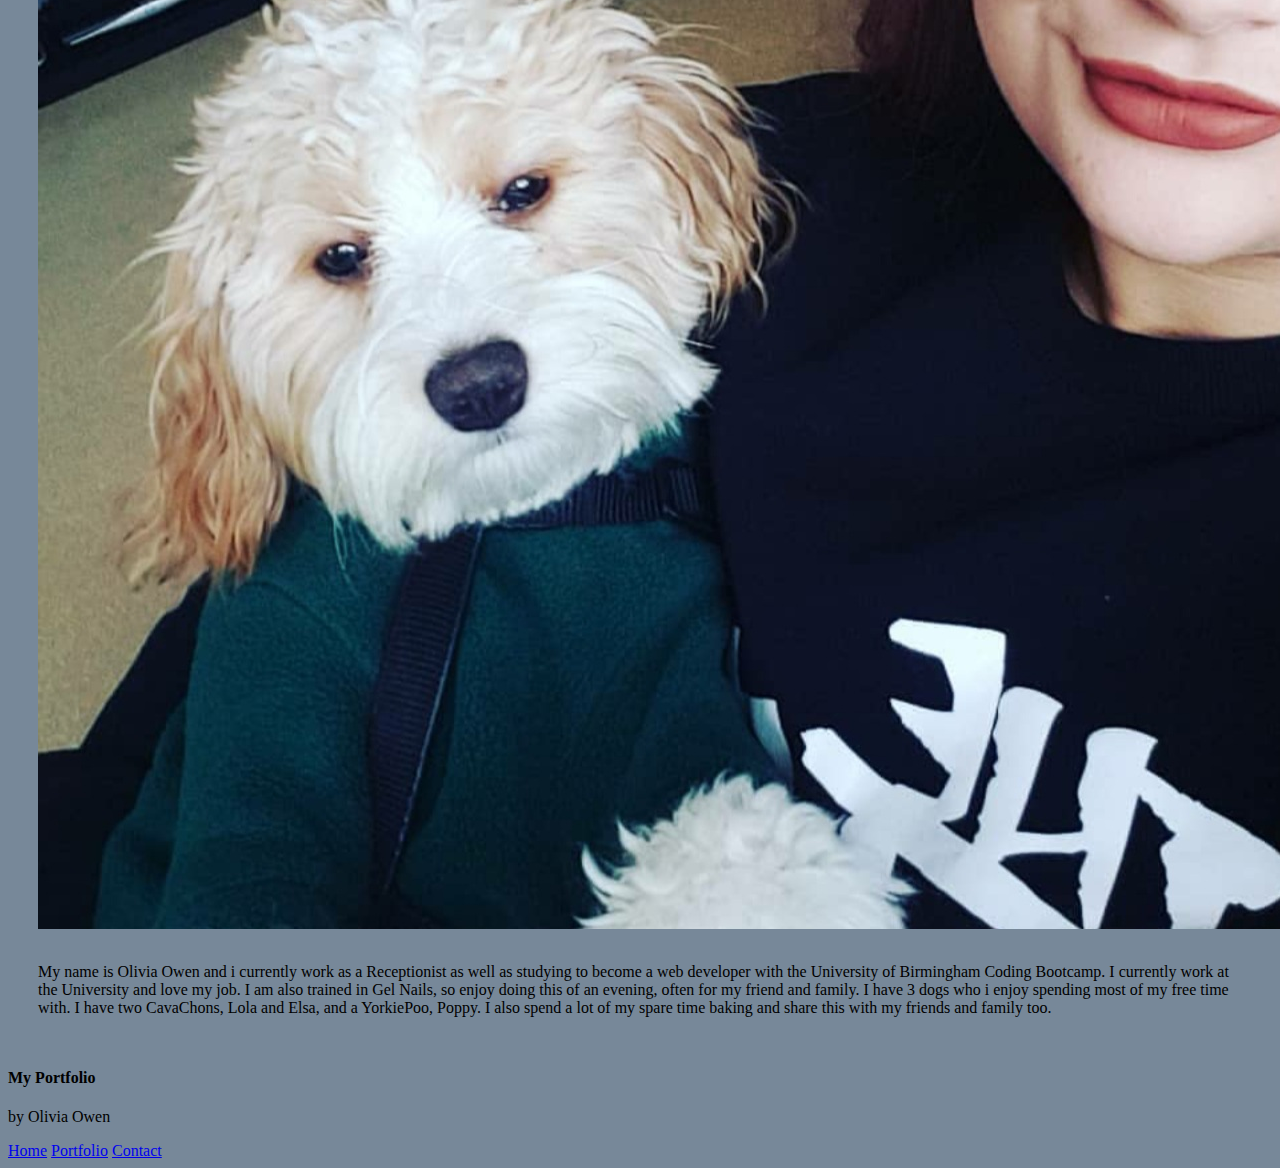
==== commit a892cf92: "I have added a photo of myself as well as information about me on my home page." ====
--- a/index.html
+++ b/index.html
@@ -28,186 +28,83 @@
             </div>
         </div>
     </nav>
-    <div class="row">
-        <div class="col-md-8 offset-md-2 bodyPad">
-            <!-- This is the title and introduction of the page -->
-            <div class="jumbotron">
-                <h1 class="display-4">Welcome to my portfolio!</h1>
-                <p class="lead">This is my portfolio in which you will find information about me alongside information
-                    and examples of my work.</p>
-                <hr class="my-4">
-                <!-- These are the cards on the page -->
-            </div>
-            <div class="row">
-                <div class="card text-white bg-dark col-md-4 cardPad" style="width: 16rem;">
-                    <img class="card-img-top" src="./assets/yulia-matvienko-oe4KaKCcnsU-unsplash.jpg" alt="Stock Image">
-                    <div class="card-body">
-                     <h5 class="card-title">Card title</h5>
-                     <p class="card-text">Some quick example text to build on the card title and make up the bulk of the
-                        card's content.</p>
-                        <a href="#" class="btn btn-primary">Go somewhere</a>
+    <section>
+        <div class="row">
+            <div class="col-md-8 offset-md-2 bodyPad">
+                <!-- This is the title and introduction of the page -->
+                <div class="jumbotron">
+                    <h1 class="display-4">Welcome to my portfolio!</h1>
+                    <p class="lead">This is my portfolio in which you will find information about me alongside
+                        information
+                        and examples of my work.</p>
+                    <hr class="my-4">
+                    <!-- These are the cards on the page -->
+                </div>
+                <div class="row">
+                    <div class="card text-white bg-dark col-md-4 cardPad" style="width: 16rem;">
+                        <img class="card-img-top" src="./assets/yulia-matvienko-oe4KaKCcnsU-unsplash.jpg"
+                            alt="Stock Image">
+                        <div class="card-body">
+                            <h5 class="card-title">About Me</h5>
+                            <p class="card-text">If you would like to find out more about me please click the button below</p>
+                            <a href="#about-me" class="btn btn-primary">Go somewhere</a>
+                        </div>
+                    </div>
+                    <div class="card text-white bg-dark col-md-4 cardPad" style="width: 16rem;">
+                        <img class="card-img-top" src="./assets/darwin-vegher-qKDkFf54ZJE-unsplash.jpg"
+                            alt="Stock Image">
+                        <div class="card-body">
+                            <h5 class="card-title">My Portfolio</h5>
+                            <p class="card-text">To see more of my work in my portfolio please click the button below</p>
+                            <a href="./portfolio.html" class="btn btn-primary">Go somewhere</a>
+                        </div>
+                    </div>
+                    <div class="card text-white bg-dark col-md-4 cardPad" style="width: 16rem;">
+                        <img class="card-img-top" src="./assets/jonny-gios-IKrIvQ1gHxg-unsplash.jpg" alt="Stock Image">
+                        <div class="card-body">
+                            <h5 class="card-title">Contact Me</h5>
+                            <p class="card-text">If you wish to contact me, please do so by clicking the button below</p>
+                            <a href="./contact.html "class="btn btn-primary">Contact Me</a>
+                        </div>
                     </div>
                 </div>
-                <div class="card text-white bg-dark col-md-4 cardPad" style="width: 16rem;">
-                    <img class="card-img-top" src="./assets/darwin-vegher-qKDkFf54ZJE-unsplash.jpg" alt="Stock Image">
-                    <div class="card-body">
-                     <h5 class="card-title">Card title</h5>
-                     <p class="card-text">Some quick example text to build on the card title and make up the bulk of the
-                        card's content.</p>
-                        <a href="#" class="btn btn-primary">Go somewhere</a>
-                    </div>
-                </div>
-                <div class="card text-white bg-dark col-md-4 cardPad" style="width: 16rem;">
-                    <img class="card-img-top" src="./assets/jonny-gios-IKrIvQ1gHxg-unsplash.jpg" alt="Stock Image">
-                    <div class="card-body">
-                     <h5 class="card-title">Card title</h5>
-                     <p class="card-text">Some quick example text to build on the card title and make up the bulk of the
-                        card's content.</p>
-                        <a href="#" class="btn btn-primary">Go somewhere</a>
-                    </div>
-                </div>
+                <!-- This is used for the line in the page -->
             </div>
-
-            <!-- This is used for the line in the page -->
-            <hr class="my-4">
-            <h2> About me </h2>
+        </div>
+    <div class="row">
+        <hr class="my-4">
+        <!-- About me section -->
+        <div class="col-md-8 offset-md-2 bodyPad">
+            <div id="about-me"></div>
+         <h2> About me </h2>
+        </div>
+        <div class="col-md-2 offset-md-2 bodyPad">
+            <img src="./assets/20201213_122059.jpg" alt="Image of me" class="img-thumbnail">
+        </div>
+        <div class="col-md-5 bodyPad"
             <p class="lead">
-                A bit about me...
-                Lorem ipsum dolor sit, amet consectetur adipisicing elit. At dolorum labore beatae aspernatur reiciendis ratione ullam exercitationem quos placeat velit itaque neque asperiores cumque quis, iusto, dignissimos dolores ipsum unde.
+                My name is Olivia Owen and i currently work as a Receptionist as well as studying to become a web developer with the University of Birmingham Coding Bootcamp.
+                I currently work at the University and love my job. I am also trained in Gel Nails, so enjoy doing this of an evening, often for my friend and family.
+                I have 3 dogs who i enjoy spending most of my free time with. I have two CavaChons, Lola and Elsa, and a YorkiePoo, Poppy. 
+                I also spend a lot of my spare time baking and share this with my friends and family too. 
             </p>
+        </div>
         </div>
     </div>
     </div>
-    </div>
-    <!-- Footer -->
-
-<!-- Footer -->
-<footer class="page-footer font-small indigo">
-
-    <!-- Footer Links -->
-    <div class="container text-center text-md-left">
-  
-      <!-- Grid row -->
-      <div class="row">
-  
-        <!-- Grid column -->
-        <div class="col-md-3 mx-auto">
-  
-          <!-- Links -->
-          <h5 class="font-weight-bold text-uppercase mt-3 mb-4">Links</h5>
-  
-          <ul class="list-unstyled">
-            <li>
-              <a href="#!">Very long link 1</a>
-            </li>
-            <li>
-              <a href="#!">Very long link 2</a>
-            </li>
-            <li>
-              <a href="#!">Very long link 3</a>
-            </li>
-            <li>
-              <a href="#!">Very long link 4</a>
-            </li>
-          </ul>
-  
+    </section>
+    <!-- footer -->
+    <footer class="jumbotron jumbotron-fluid text-white bg-dark">
+        <div class="container">
+            <h4 class="display-4">My Portfolio</h4>
+            <p class="lead">by Olivia Owen</p>
+            <div class="navbar-nav">
+                <a class="nav-link active" aria-current="page" href="./index.html">Home</a>
+                <a class="nav-link active" aria-current="page" href="./Portfolio.html">Portfolio</a>
+                <a class="nav-link active" aria-current="page" href="./contact.html">Contact</a>
+            </div>
         </div>
-        <!-- Grid column -->
-  
-        <hr class="clearfix w-100 d-md-none">
-  
-        <!-- Grid column -->
-        <div class="col-md-3 mx-auto">
-  
-          <!-- Links -->
-          <h5 class="font-weight-bold text-uppercase mt-3 mb-4">Links</h5>
-  
-          <ul class="list-unstyled">
-            <li>
-              <a href="#!">Link 1</a>
-            </li>
-            <li>
-              <a href="#!">Link 2</a>
-            </li>
-            <li>
-              <a href="#!">Link 3</a>
-            </li>
-            <li>
-              <a href="#!">Link 4</a>
-            </li>
-          </ul>
-  
-        </div>
-        <!-- Grid column -->
-  
-        <hr class="clearfix w-100 d-md-none">
-  
-        <!-- Grid column -->
-        <div class="col-md-3 mx-auto">
-  
-          <!-- Links -->
-          <h5 class="font-weight-bold text-uppercase mt-3 mb-4">Links</h5>
-  
-          <ul class="list-unstyled">
-            <li>
-              <a href="#!">Link 1</a>
-            </li>
-            <li>
-              <a href="#!">Link 2</a>
-            </li>
-            <li>
-              <a href="#!">Link 3</a>
-            </li>
-            <li>
-              <a href="#!">Link 4</a>
-            </li>
-          </ul>
-  
-        </div>
-        <!-- Grid column -->
-  
-        <hr class="clearfix w-100 d-md-none">
-  
-        <!-- Grid column -->
-        <div class="col-md-3 mx-auto">
-  
-          <!-- Links -->
-          <h5 class="font-weight-bold text-uppercase mt-3 mb-4">Links</h5>
-  
-          <ul class="list-unstyled">
-            <li>
-              <a href="#!">Link 1</a>
-            </li>
-            <li>
-              <a href="#!">Link 2</a>
-            </li>
-            <li>
-              <a href="#!">Link 3</a>
-            </li>
-            <li>
-              <a href="#!">Link 4</a>
-            </li>
-          </ul>
-  
-        </div>
-        <!-- Grid column -->
-  
-      </div>
-      <!-- Grid row -->
-  
-    </div>
-    <!-- Footer Links -->
-  
-    <!-- Copyright -->
-    <div class="footer-copyright text-center py-3">© 2020 Copyright:
-      <a href="https://mdbootstrap.com/"> MDBootstrap.com</a>
-    </div>
-    <!-- Copyright -->
-  
-  </footer>
-  <!-- Footer -->
-    
-    <!-- JS Script links -->
+    </footer>
     <script src="https://cdn.jsdelivr.net/npm/bootstrap@5.0.0-beta1/dist/js/bootstrap.bundle.min.js"
         integrity="sha384-ygbV9kiqUc6oa4msXn9868pTtWMgiQaeYH7/t7LECLbyPA2x65Kgf80OJFdroafW" crossorigin="anonymous">
         </script>
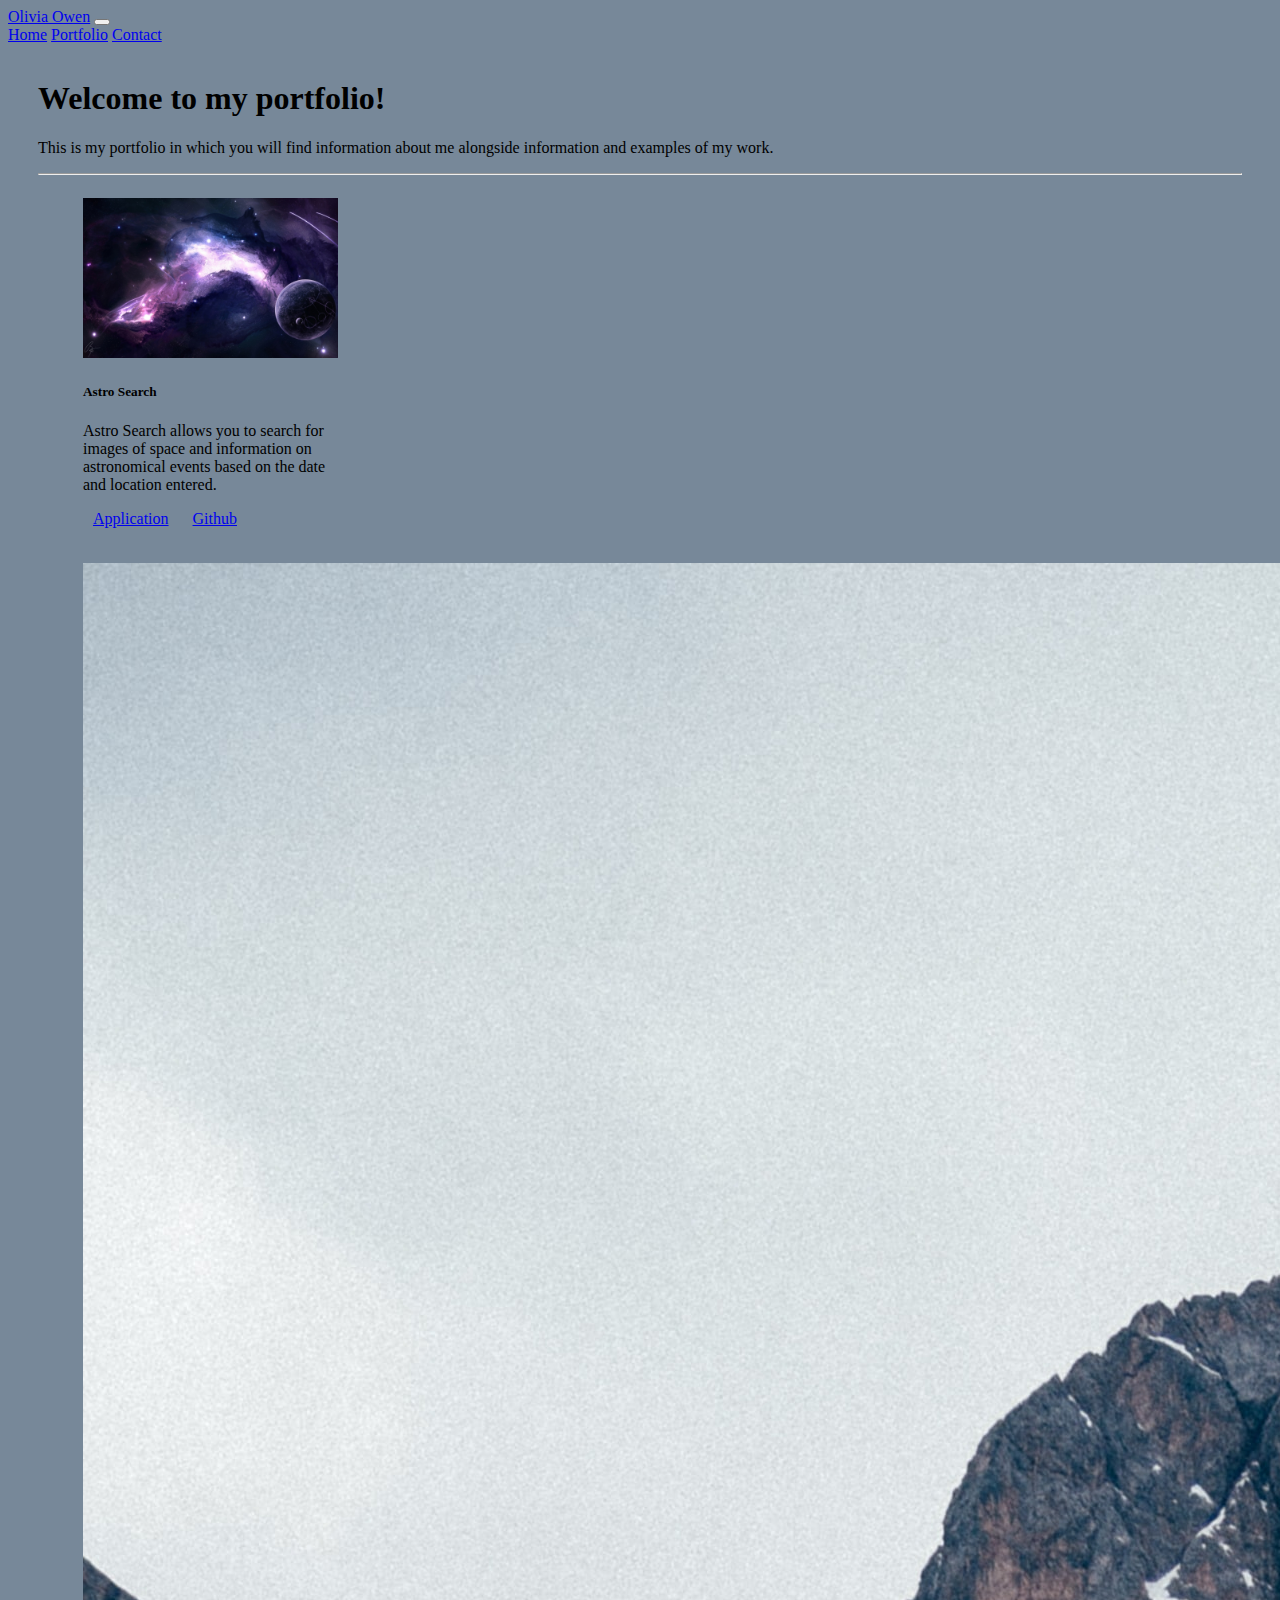
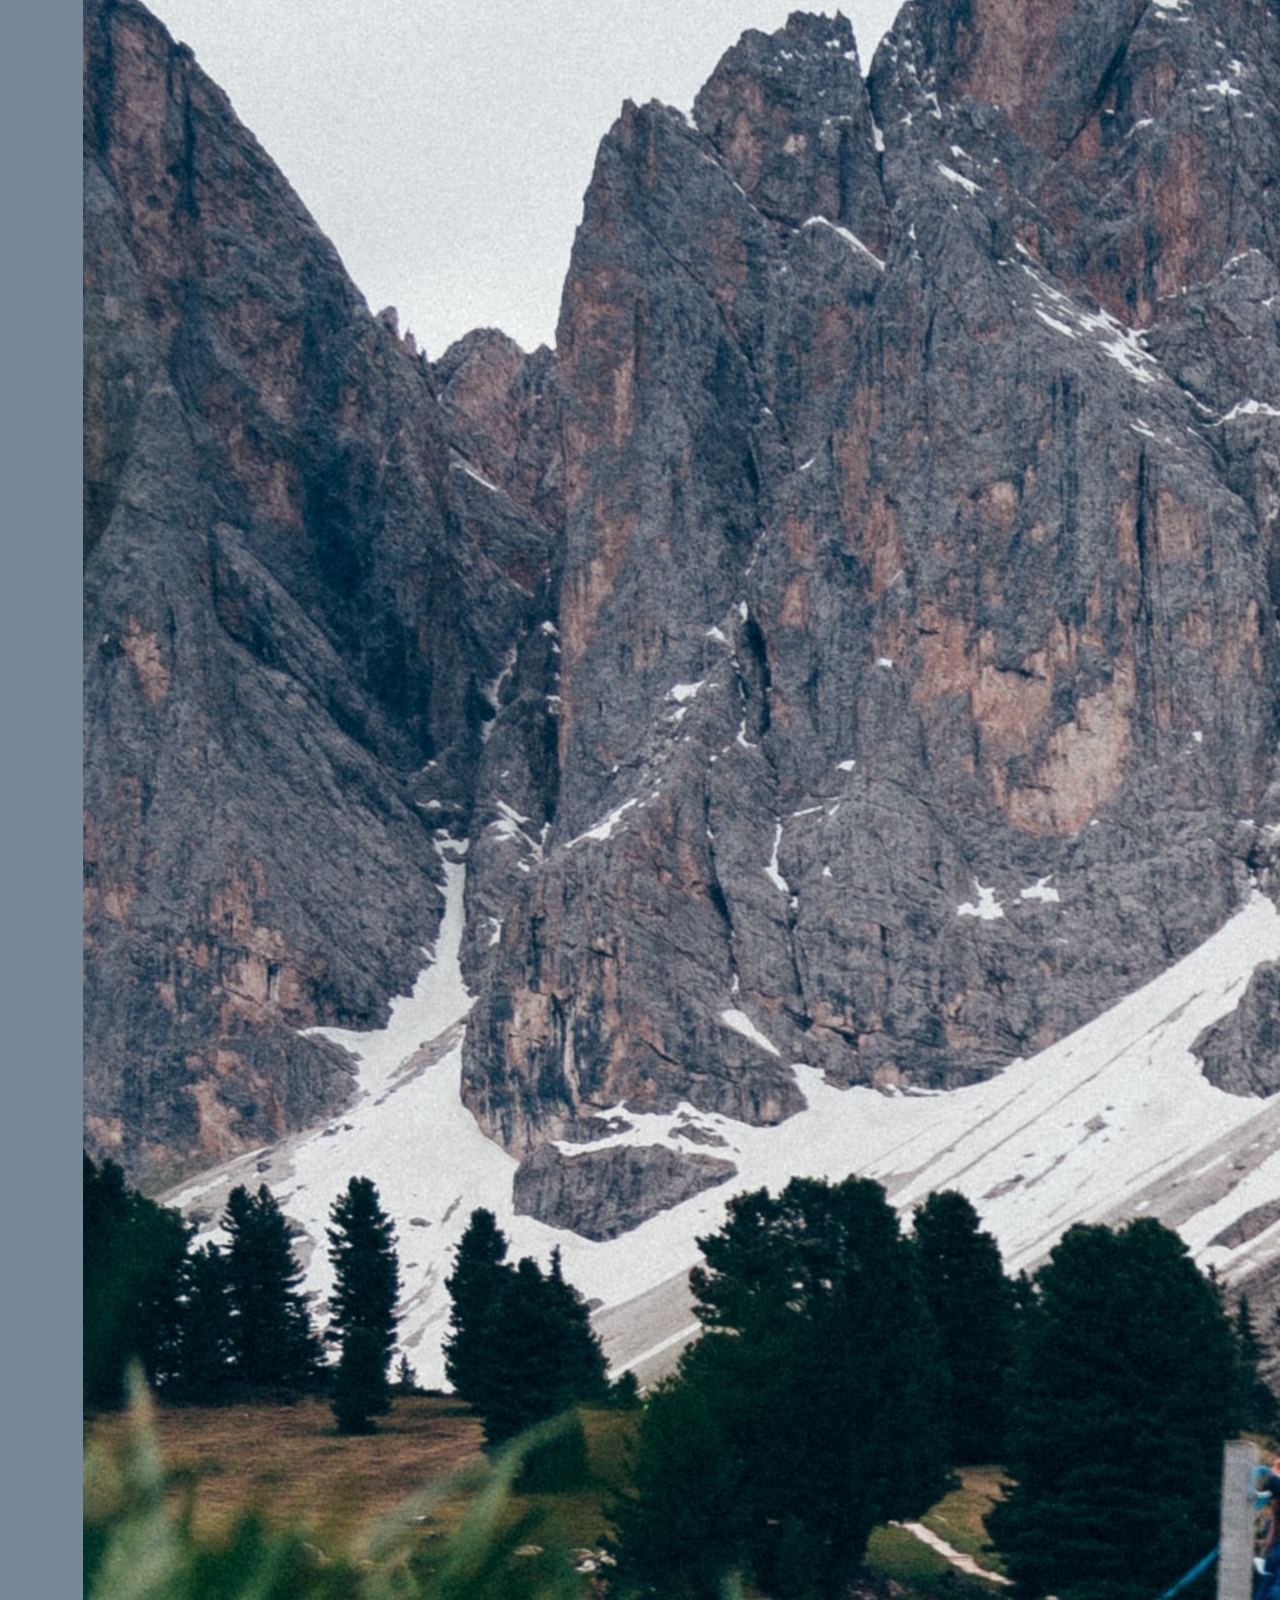
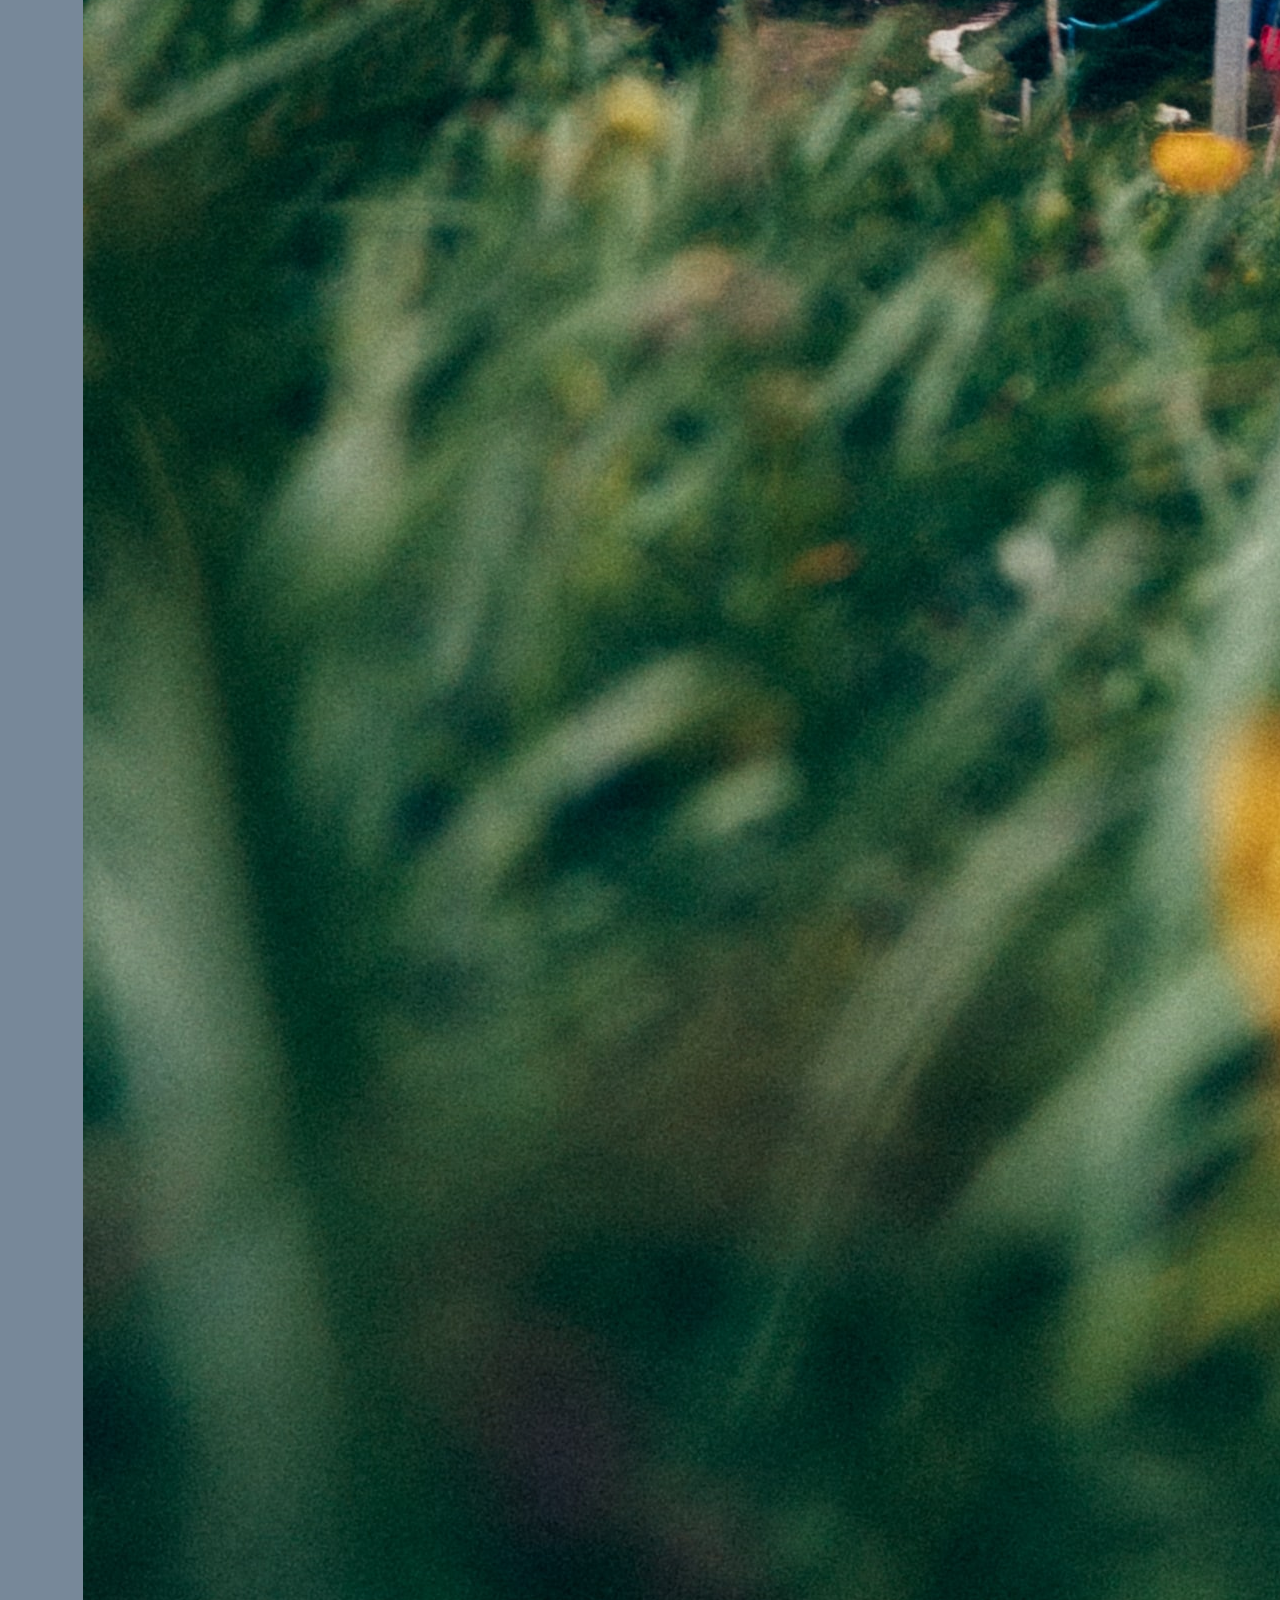
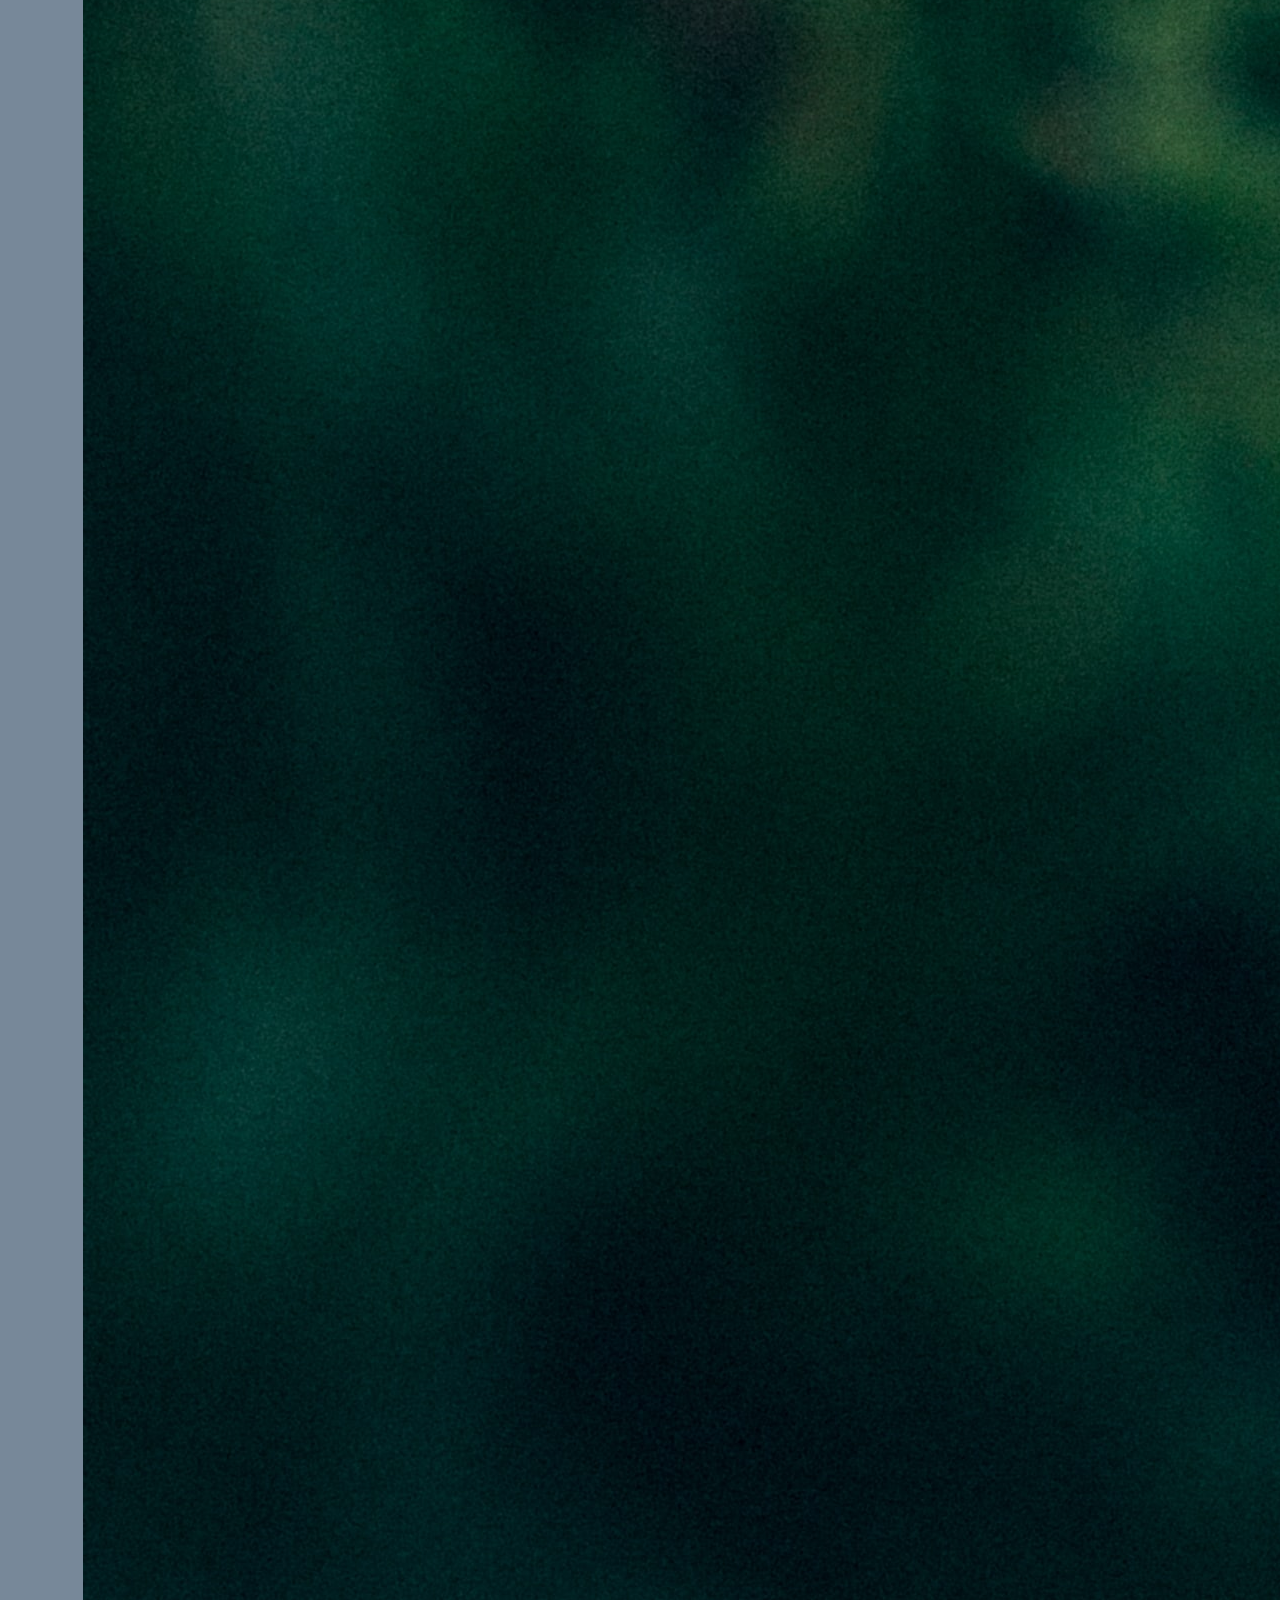
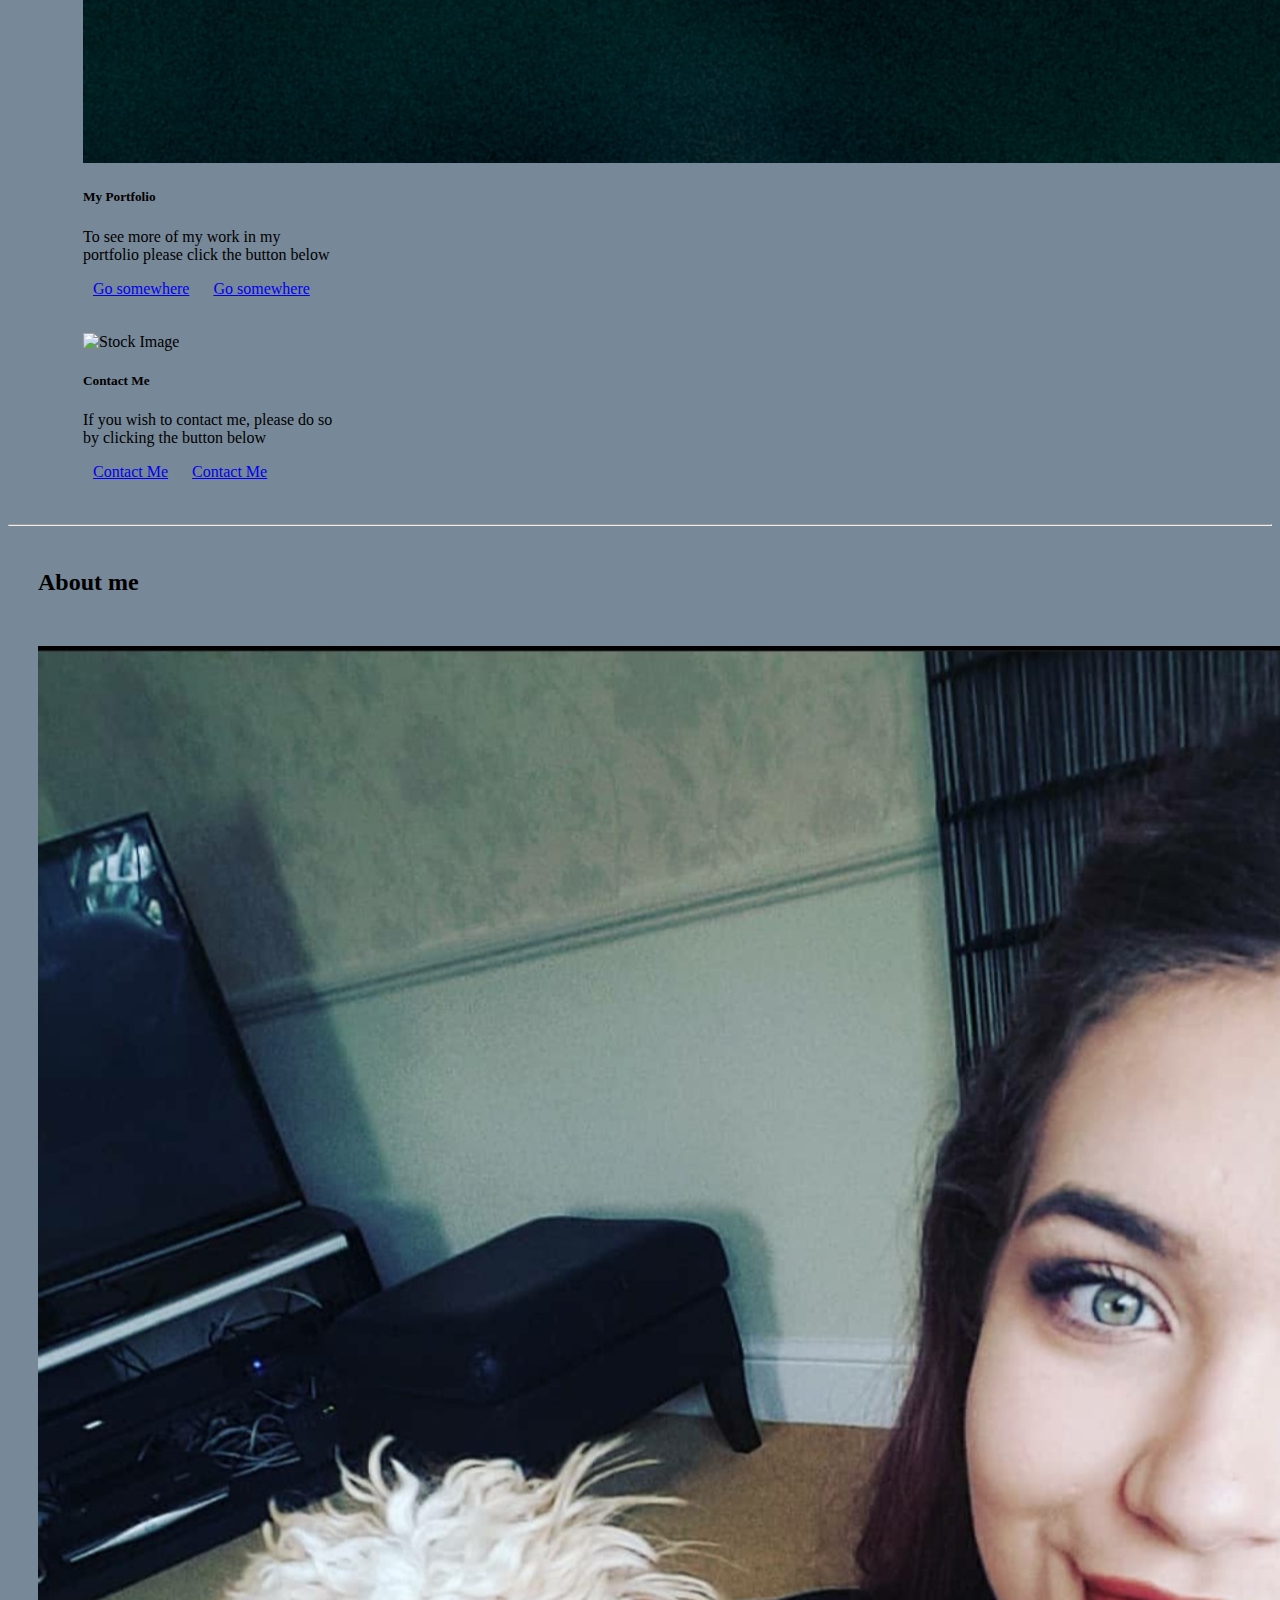
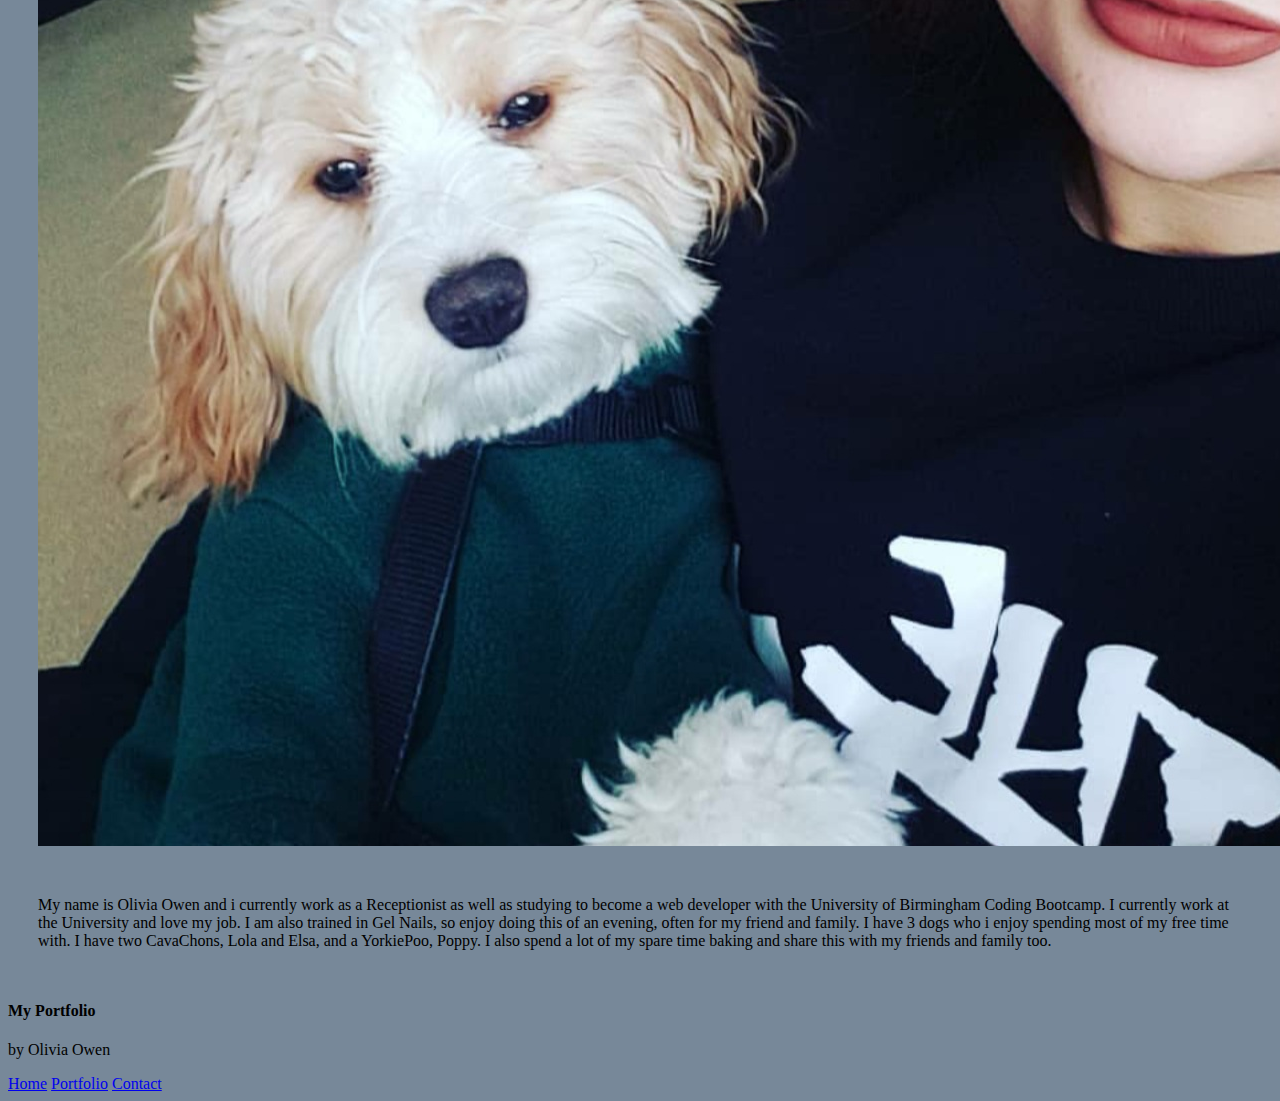
==== commit ccbc0785: "Aligned and added additional buttons" ====
--- a/index.html
+++ b/index.html
@@ -42,56 +42,62 @@
                 </div>
                 <div class="row">
                     <div class="card text-white bg-dark col-md-4 cardPad" style="width: 16rem;">
-                        <img class="card-img-top" src="./assets/yulia-matvienko-oe4KaKCcnsU-unsplash.jpg"
+                        <img class="card-img-top" src="./assets/space_image.jpg"
+                        style="height: 10rem"
                             alt="Stock Image">
-                        <div class="card-body">
-                            <h5 class="card-title">About Me</h5>
-                            <p class="card-text">If you would like to find out more about me please click the button below</p>
-                            <a href="#about-me" class="btn btn-primary">Go somewhere</a>
+                        <div class="card-body text-center">
+                            <h5 class="card-title">Astro Search</h5>
+                            <p class="card-text"> Astro Search allows you to search for images of space and information on astronomical events based on the date and location entered.</p>
+                            <a href="https://oliviaowen1.github.io/UoB_BC_AstronomicalEventSearch/" class="btn btn-primary">Application</a>
+                            <a href="https://github.com/oliviaowen1/UoB_BC_AstronomicalEventSearch" class="btn btn-primary">Github</a>
                         </div>
                     </div>
                     <div class="card text-white bg-dark col-md-4 cardPad" style="width: 16rem;">
                         <img class="card-img-top" src="./assets/darwin-vegher-qKDkFf54ZJE-unsplash.jpg"
                             alt="Stock Image">
-                        <div class="card-body">
+                        <div class="card-body text-center">
                             <h5 class="card-title">My Portfolio</h5>
-                            <p class="card-text">To see more of my work in my portfolio please click the button below</p>
+                            <p class="card-text">To see more of my work in my portfolio please click the button below
+                            </p>
+                            <a href="./portfolio.html" class="btn btn-primary">Go somewhere</a>
                             <a href="./portfolio.html" class="btn btn-primary">Go somewhere</a>
                         </div>
                     </div>
                     <div class="card text-white bg-dark col-md-4 cardPad" style="width: 16rem;">
                         <img class="card-img-top" src="./assets/jonny-gios-IKrIvQ1gHxg-unsplash.jpg" alt="Stock Image">
-                        <div class="card-body">
+                        <div class="card-body text-center">
                             <h5 class="card-title">Contact Me</h5>
-                            <p class="card-text">If you wish to contact me, please do so by clicking the button below</p>
-                            <a href="./contact.html "class="btn btn-primary">Contact Me</a>
+                            <p class="card-text">If you wish to contact me, please do so by clicking the button below
+                            </p>
+                            <a href="./contact.html " class="btn btn-primary">Contact Me</a>
+                            <a href="./contact.html " class="btn btn-primary">Contact Me</a>
                         </div>
                     </div>
                 </div>
                 <!-- This is used for the line in the page -->
             </div>
         </div>
-    <div class="row">
-        <hr class="my-4">
-        <!-- About me section -->
-        <div class="col-md-8 offset-md-2 bodyPad">
-            <div id="about-me"></div>
-         <h2> About me </h2>
+        <div class="row">
+            <hr class="my-4">
+            <!-- About me section -->
+            <div class="col-md-8 offset-md-2 bodyPad">
+                <div id="about-me"></div>
+                <h2> About me </h2>
+            </div>
+            <div class="col-md-2 offset-md-2 bodyPad">
+                <img src="./assets/20201213_122059.jpg" alt="Image of me" class="img-thumbnail">
+            </div>
+            <div class="col-md-5 bodyPad"> <p class="lead">
+                My name is Olivia Owen and i currently work as a Receptionist as well as studying to become a web
+                developer with the University of Birmingham Coding Bootcamp.
+                I currently work at the University and love my job. I am also trained in Gel Nails, so enjoy doing this
+                of an evening, often for my friend and family.
+                I have 3 dogs who i enjoy spending most of my free time with. I have two CavaChons, Lola and Elsa, and a
+                YorkiePoo, Poppy.
+                I also spend a lot of my spare time baking and share this with my friends and family too.
+                </p>
+            </div>
         </div>
-        <div class="col-md-2 offset-md-2 bodyPad">
-            <img src="./assets/20201213_122059.jpg" alt="Image of me" class="img-thumbnail">
-        </div>
-        <div class="col-md-5 bodyPad"
-            <p class="lead">
-                My name is Olivia Owen and i currently work as a Receptionist as well as studying to become a web developer with the University of Birmingham Coding Bootcamp.
-                I currently work at the University and love my job. I am also trained in Gel Nails, so enjoy doing this of an evening, often for my friend and family.
-                I have 3 dogs who i enjoy spending most of my free time with. I have two CavaChons, Lola and Elsa, and a YorkiePoo, Poppy. 
-                I also spend a lot of my spare time baking and share this with my friends and family too. 
-            </p>
-        </div>
-        </div>
-    </div>
-    </div>
     </section>
     <!-- footer -->
     <footer class="jumbotron jumbotron-fluid text-white bg-dark">
--- a/style.css
+++ b/style.css
@@ -2,9 +2,13 @@
     padding: 15px 30px 15px 30px;
 }
 body {
-    background-color: lightslategrey;
+    background-color: lightslategray;
 }
 .cardPad {
     padding: 15px 30px 15px 30px;
     margin: 5px 15px 5px 15px;
+}
+.btn {
+    margin: 10px;
+    text-align: center;
 }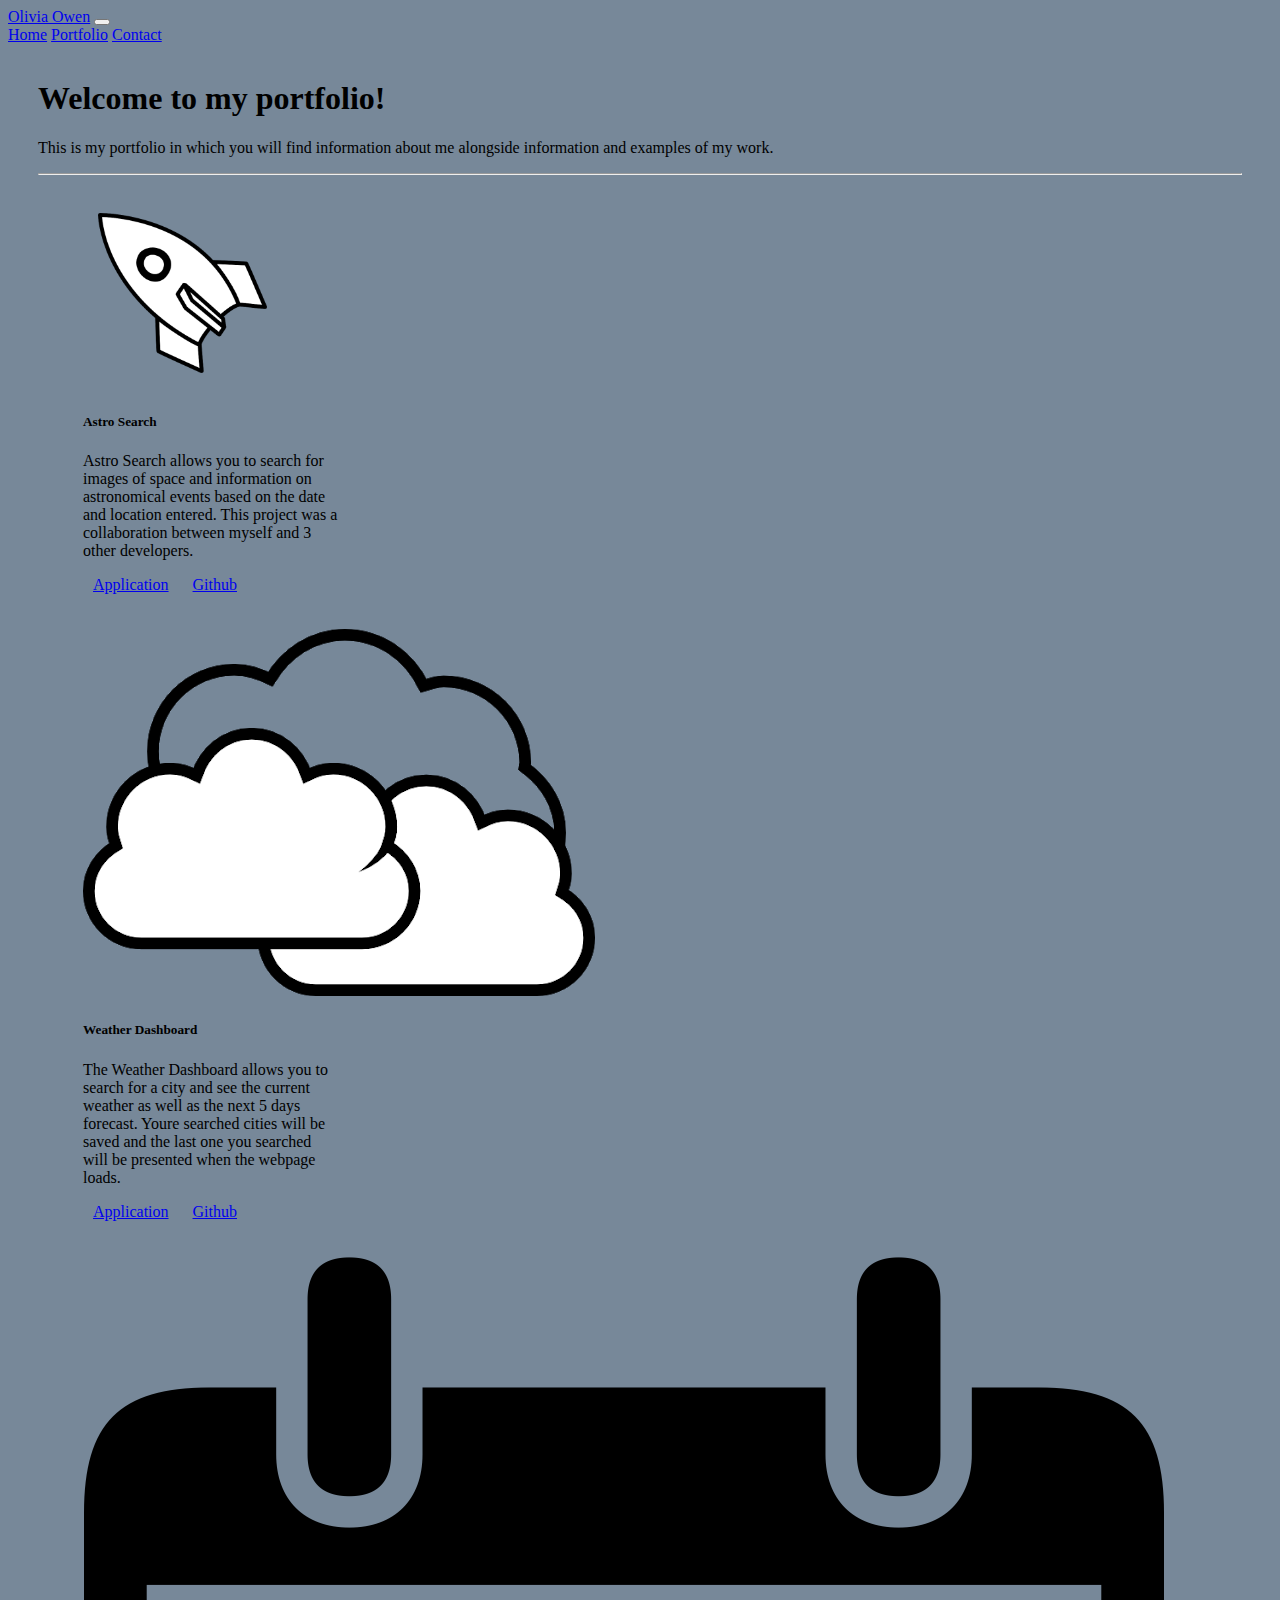
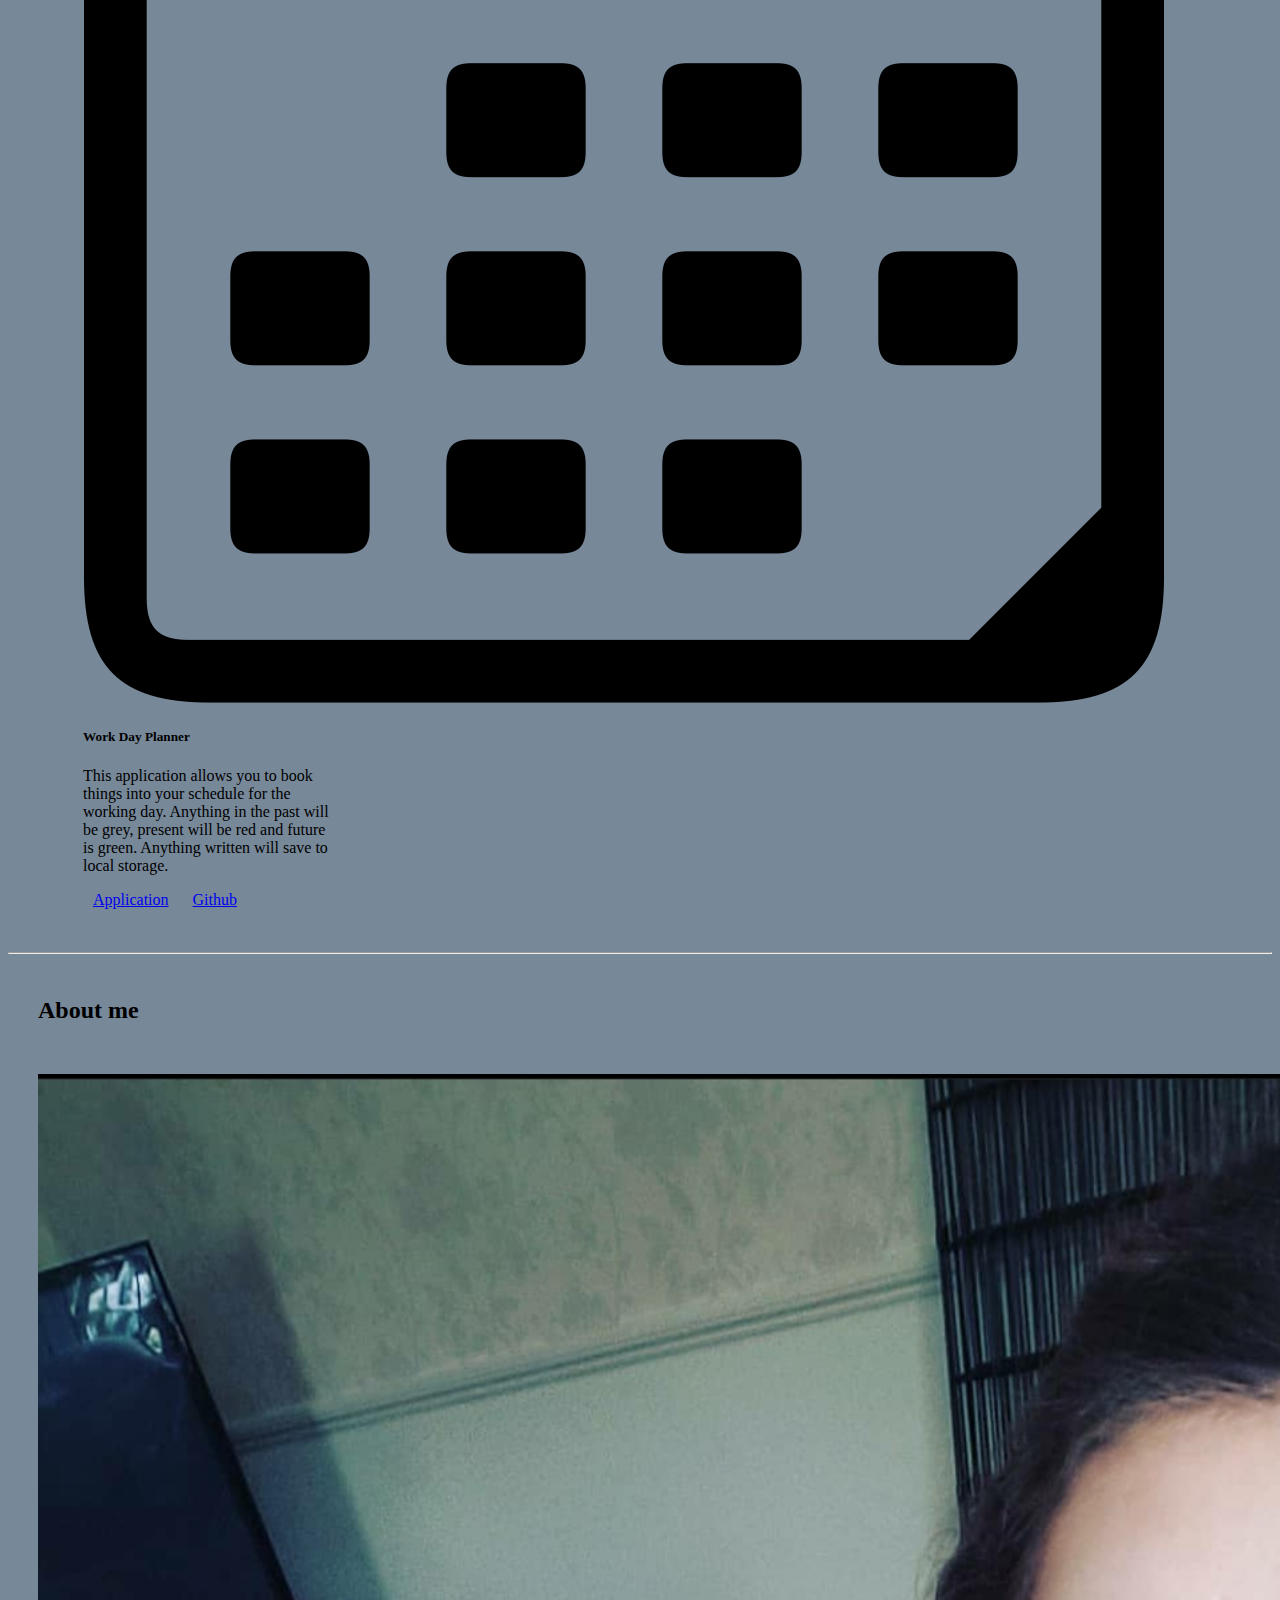
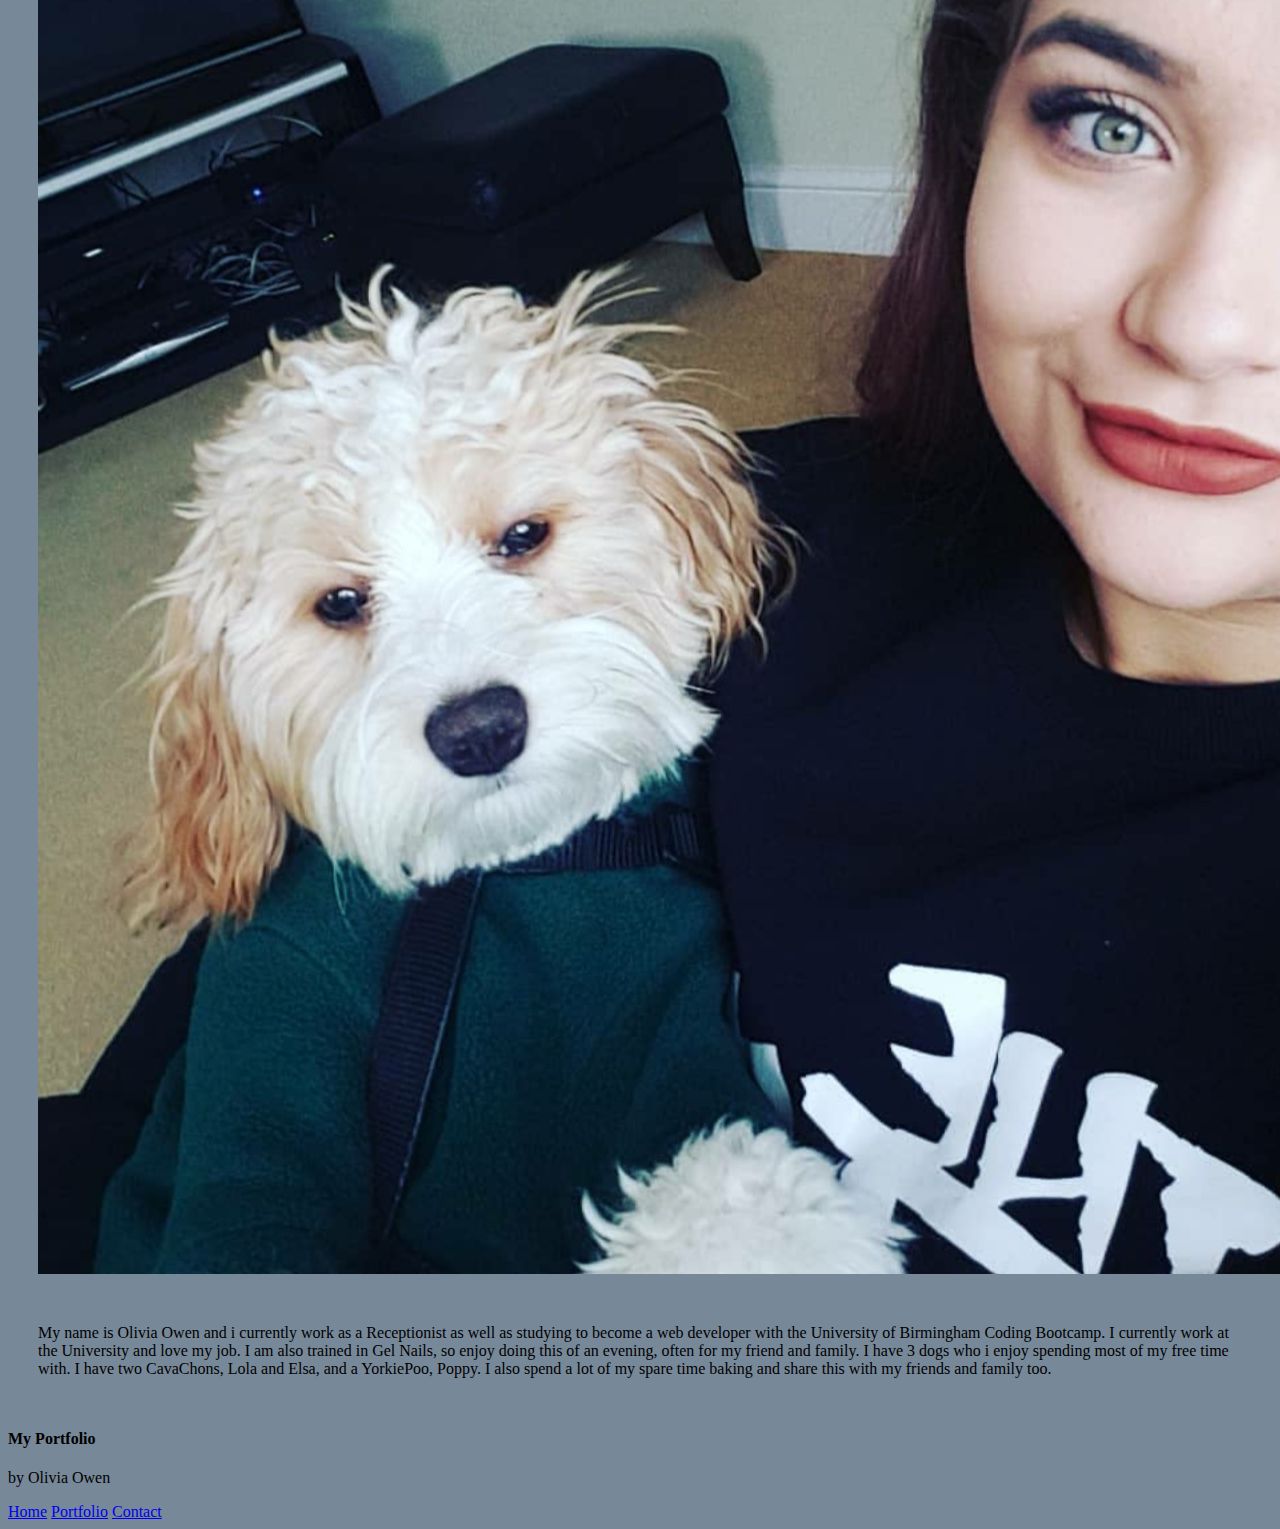
==== commit a5dc5519: "Added links to my work and images for each project" ====
--- a/index.html
+++ b/index.html
@@ -42,35 +42,35 @@
                 </div>
                 <div class="row">
                     <div class="card text-white bg-dark col-md-4 cardPad" style="width: 16rem;">
-                        <img class="card-img-top" src="./assets/space_image.jpg"
+                        <img class="card-img-top rocketImg" src="./assets/rocket4.png"
                         style="height: 10rem"
                             alt="Stock Image">
                         <div class="card-body text-center">
                             <h5 class="card-title">Astro Search</h5>
-                            <p class="card-text"> Astro Search allows you to search for images of space and information on astronomical events based on the date and location entered.</p>
+                            <p class="card-text"> Astro Search allows you to search for images of space and information on astronomical events based on the date and location entered. This project was a collaboration between myself and 3 other developers.</p>
                             <a href="https://oliviaowen1.github.io/UoB_BC_AstronomicalEventSearch/" class="btn btn-primary">Application</a>
                             <a href="https://github.com/oliviaowen1/UoB_BC_AstronomicalEventSearch" class="btn btn-primary">Github</a>
                         </div>
                     </div>
                     <div class="card text-white bg-dark col-md-4 cardPad" style="width: 16rem;">
-                        <img class="card-img-top" src="./assets/darwin-vegher-qKDkFf54ZJE-unsplash.jpg"
+                        <img class="card-img-top weatherImg" src="./assets/weather3.png"
                             alt="Stock Image">
                         <div class="card-body text-center">
-                            <h5 class="card-title">My Portfolio</h5>
-                            <p class="card-text">To see more of my work in my portfolio please click the button below
+                            <h5 class="card-title">Weather Dashboard</h5>
+                            <p class="card-text"> The Weather Dashboard allows you to search for a city and see the current weather as well as the next 5 days forecast. Youre searched cities will be saved and the last one you searched will be presented when the webpage loads.
                             </p>
-                            <a href="./portfolio.html" class="btn btn-primary">Go somewhere</a>
-                            <a href="./portfolio.html" class="btn btn-primary">Go somewhere</a>
+                            <a href="https://github.com/oliviaowen1/Weather_Cities_Dashboard" class="btn btn-primary">Application</a>
+                            <a href="https://oliviaowen1.github.io/Weather_Cities_Dashboard/" class="btn btn-primary">Github</a>
                         </div>
                     </div>
                     <div class="card text-white bg-dark col-md-4 cardPad" style="width: 16rem;">
-                        <img class="card-img-top" src="./assets/jonny-gios-IKrIvQ1gHxg-unsplash.jpg" alt="Stock Image">
+                        <img class="card-img-top" src="./assets/calendar3.png" alt="Stock Image">
                         <div class="card-body text-center">
-                            <h5 class="card-title">Contact Me</h5>
-                            <p class="card-text">If you wish to contact me, please do so by clicking the button below
+                            <h5 class="card-title">Work Day Planner</h5>
+                            <p class="card-text">This application allows you to book things into your schedule for the working day. Anything in the past will be grey, present will be red and future is green. Anything written will save to local storage.
                             </p>
-                            <a href="./contact.html " class="btn btn-primary">Contact Me</a>
-                            <a href="./contact.html " class="btn btn-primary">Contact Me</a>
+                            <a href="https://oliviaowen1.github.io/Work_Day_Planner/" class="btn btn-primary">Application</a>
+                            <a href="https://github.com/oliviaowen1/Work_Day_Planner" class="btn btn-primary">Github</a>
                         </div>
                     </div>
                 </div>
--- a/style.css
+++ b/style.css
@@ -11,4 +11,7 @@
 .btn {
     margin: 10px;
     text-align: center;
+}
+.rocketImg {
+    margin: 15px;
 }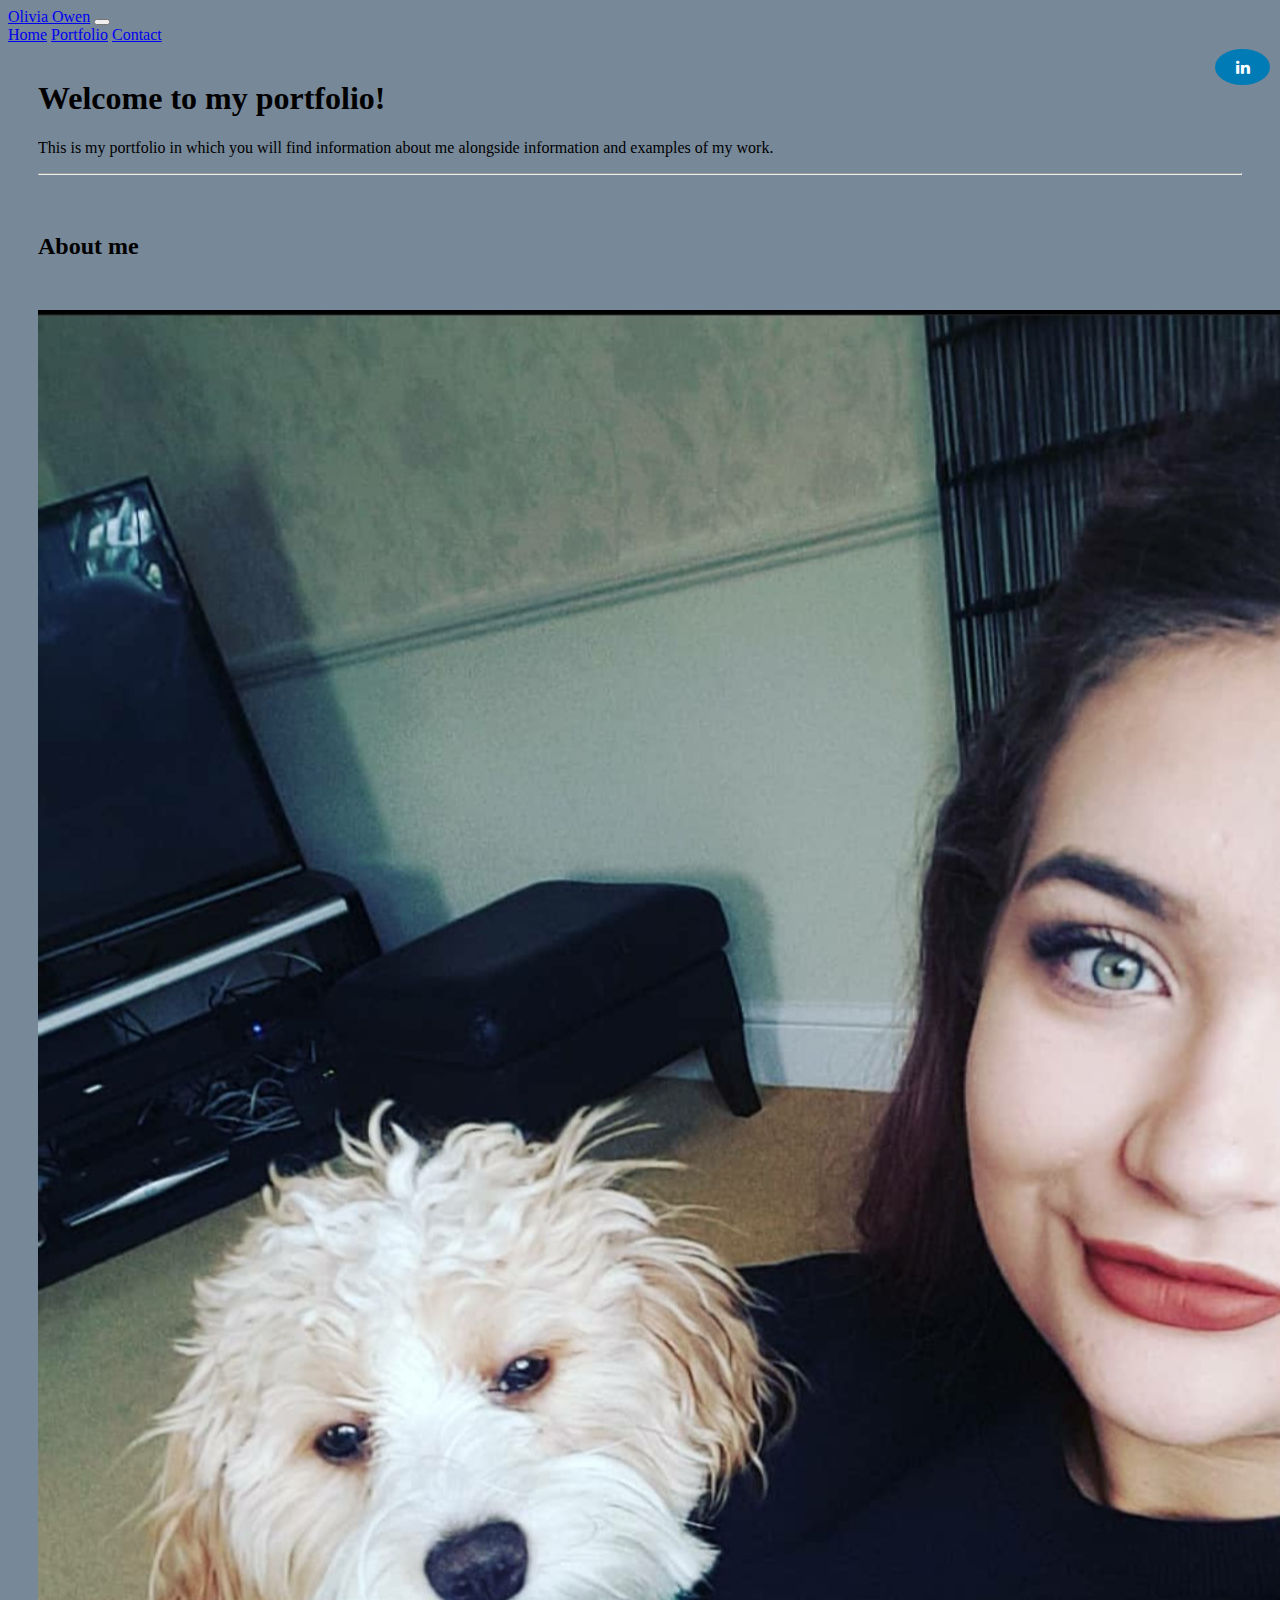
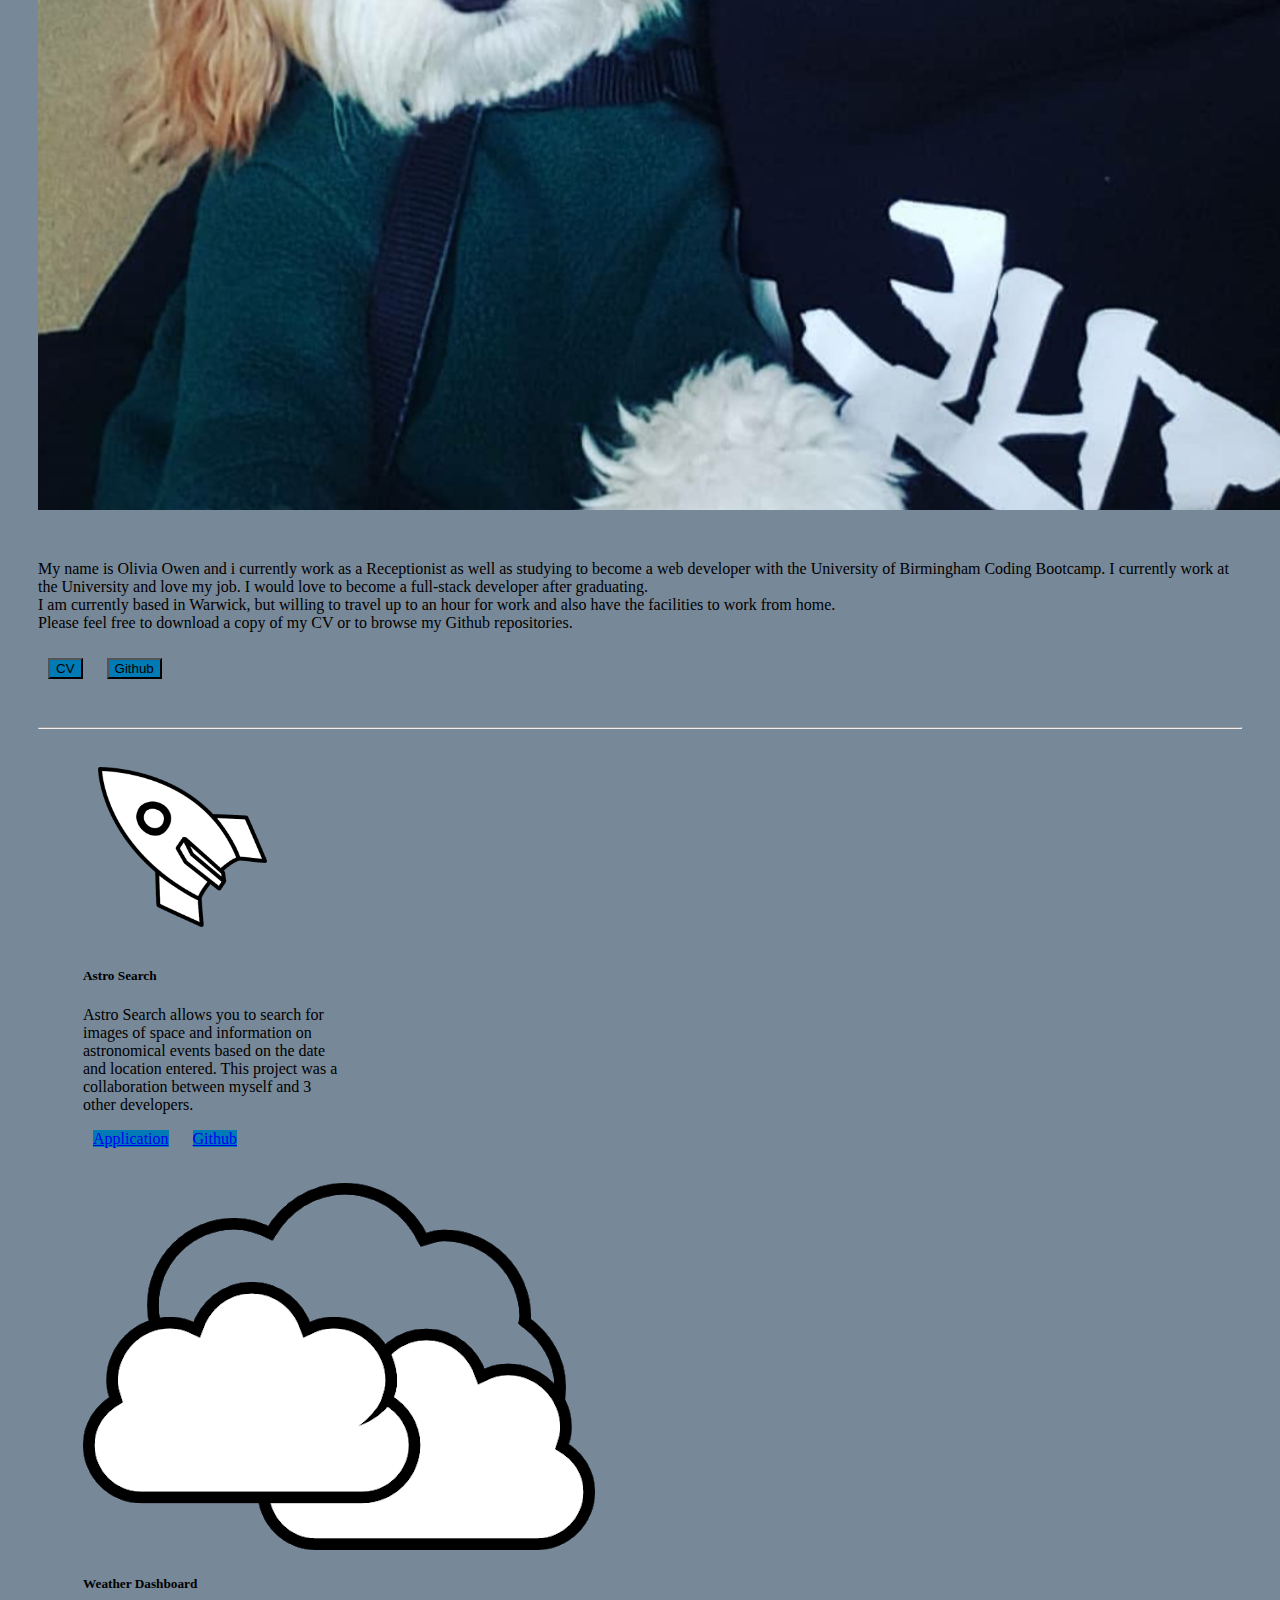
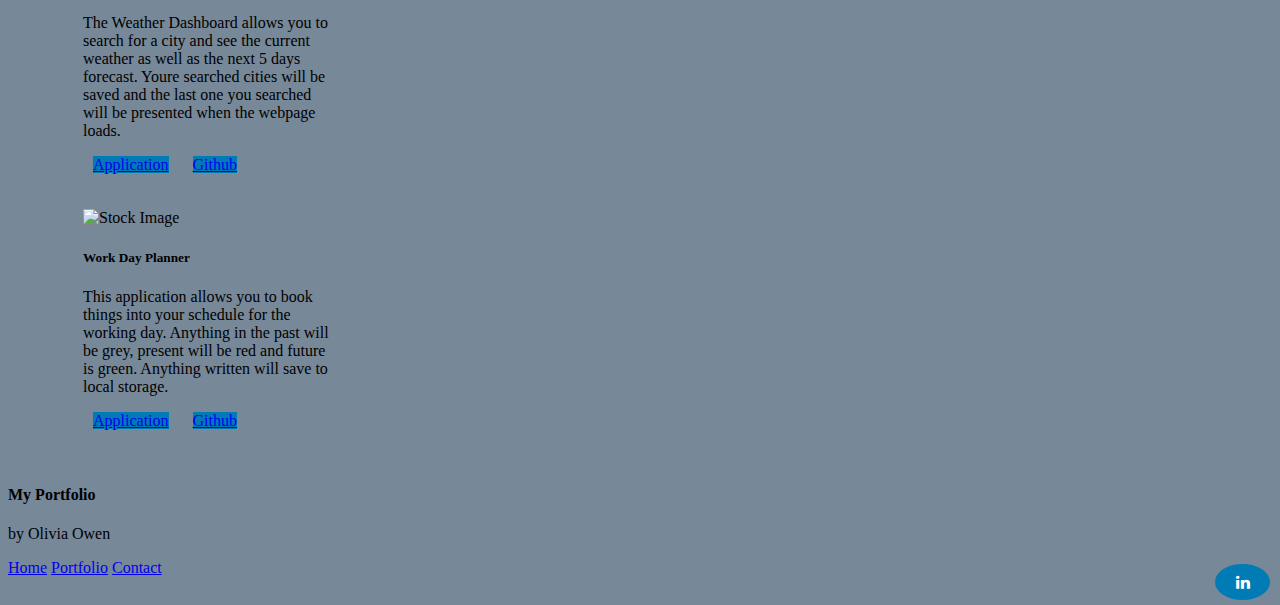
==== commit 1853f34c: "Added buttons for cv and github repo" ====
--- a/index.html
+++ b/index.html
@@ -8,6 +8,8 @@
     <link href="https://cdn.jsdelivr.net/npm/bootstrap@5.0.0-beta1/dist/css/bootstrap.min.css" rel="stylesheet"
         integrity="sha384-giJF6kkoqNQ00vy+HMDP7azOuL0xtbfIcaT9wjKHr8RbDVddVHyTfAAsrekwKmP1" crossorigin="anonymous">
     <link rel="stylesheet" href="style.css">
+    <link rel="stylesheet" href="path/to/font-awesome/css/font-awesome.min.css">
+    <link rel="stylesheet" href="https://cdnjs.cloudflare.com/ajax/libs/font-awesome/4.7.0/css/font-awesome.min.css">
 </head>
 
 <body>
@@ -26,6 +28,7 @@
                     <a class="nav-link active" aria-current="page" href="./contact.html">Contact</a>
                 </div>
             </div>
+            <a href="https://www.linkedin.com/in/olivia-owen-37346aa4/" class="fa fa-linkedin"></a>
         </div>
     </nav>
     <section>
@@ -37,67 +40,89 @@
                     <p class="lead">This is my portfolio in which you will find information about me alongside
                         information
                         and examples of my work.</p>
+
+                        <!-- This is the line across the page -->
                     <hr class="my-4">
+                </div>
+            </div>
+
+                            <!-- About me section -->
+            <div class="row">
+                <div class="col-md-8 offset-md-2 bodyPad">
+                    <div id="about-me"></div>
+                    <h2> About me </h2>
+                </div>
+                <div class="col-md-2 offset-md-2 bodyPad">
+                    <img src="./assets/20201213_122059.jpg" alt="Image of me" class="img-thumbnail">
+                </div>
+                <div class="col-md-6 bodyPad">
+                    <p class="lead">
+                        My name is Olivia Owen and i currently work as a Receptionist as well as studying to become a
+                        web
+                        developer with the University of Birmingham Coding Bootcamp.
+                        I currently work at the University and love my job. I would love to become a full-stack
+                        developer after graduating.
+                        <br>
+                        I am currently based in Warwick, but willing to travel up to an hour for work and also have the facilities to work from home.
+                        <br>
+                        Please feel free to download a copy of my CV or to browse my Github repositories.
+                    </p>
+                    <button type="button" class="btn btn-primary cvBtn justify-content-center">   CV   </button>
+                    <button type="button" class="btn btn-primary githubBtn justify-content-center">Github</button>
+                </div>
+            </div>
+
                     <!-- These are the cards on the page -->
-                </div>
+            <div class="col-md-8 offset-md-2 bodyPad">
+                                        <!-- This is the line across the page -->
+                <hr class="my-4">
                 <div class="row">
                     <div class="card text-white bg-dark col-md-4 cardPad" style="width: 16rem;">
-                        <img class="card-img-top rocketImg" src="./assets/rocket4.png"
-                        style="height: 10rem"
+                        <img class="card-img-top rocketImg" src="./assets/rocket4.png" style="height: 10rem"
                             alt="Stock Image">
                         <div class="card-body text-center">
                             <h5 class="card-title">Astro Search</h5>
-                            <p class="card-text"> Astro Search allows you to search for images of space and information on astronomical events based on the date and location entered. This project was a collaboration between myself and 3 other developers.</p>
-                            <a href="https://oliviaowen1.github.io/UoB_BC_AstronomicalEventSearch/" class="btn btn-primary">Application</a>
-                            <a href="https://github.com/oliviaowen1/UoB_BC_AstronomicalEventSearch" class="btn btn-primary">Github</a>
+                            <p class="card-text"> Astro Search allows you to search for images of space and information
+                                on astronomical events based on the date and location entered. This project was a
+                                collaboration between myself and 3 other developers.</p>
+                            <a target="_blank" href="https://oliviaowen1.github.io/UoB_BC_AstronomicalEventSearch/"
+                                class="btn btn-primary">Application</a>
+                            <a target="_blank" href="https://github.com/oliviaowen1/UoB_BC_AstronomicalEventSearch"
+                                class="btn btn-primary">Github</a>
                         </div>
                     </div>
                     <div class="card text-white bg-dark col-md-4 cardPad" style="width: 16rem;">
-                        <img class="card-img-top weatherImg" src="./assets/weather3.png"
-                            alt="Stock Image">
+                        <img class="card-img-top weatherImg" src="./assets/weather3.png" alt="Stock Image">
                         <div class="card-body text-center">
                             <h5 class="card-title">Weather Dashboard</h5>
-                            <p class="card-text"> The Weather Dashboard allows you to search for a city and see the current weather as well as the next 5 days forecast. Youre searched cities will be saved and the last one you searched will be presented when the webpage loads.
+                            <p class="card-text"> The Weather Dashboard allows you to search for a city and see the
+                                current weather as well as the next 5 days forecast. Youre searched cities will be saved
+                                and the last one you searched will be presented when the webpage loads.
                             </p>
-                            <a href="https://github.com/oliviaowen1/Weather_Cities_Dashboard" class="btn btn-primary">Application</a>
-                            <a href="https://oliviaowen1.github.io/Weather_Cities_Dashboard/" class="btn btn-primary">Github</a>
+                            <a target="_blank" href="https://oliviaowen1.github.io/Weather_Cities_Dashboard/"
+                                class="btn btn-primary">Application</a>
+                            <a target="_blank" href="https://github.com/oliviaowen1/Weather_Cities_Dashboard"
+                                class="btn btn-primary">Github</a>
                         </div>
                     </div>
                     <div class="card text-white bg-dark col-md-4 cardPad" style="width: 16rem;">
-                        <img class="card-img-top" src="./assets/calendar3.png" alt="Stock Image">
+                        <img class="card-img-top" src="./assets/imageedit_15_9082963304.png" alt="Stock Image">
                         <div class="card-body text-center">
                             <h5 class="card-title">Work Day Planner</h5>
-                            <p class="card-text">This application allows you to book things into your schedule for the working day. Anything in the past will be grey, present will be red and future is green. Anything written will save to local storage.
+                            <p class="card-text">This application allows you to book things into your schedule for the
+                                working day. Anything in the past will be grey, present will be red and future is green.
+                                Anything written will save to local storage.
                             </p>
-                            <a href="https://oliviaowen1.github.io/Work_Day_Planner/" class="btn btn-primary">Application</a>
-                            <a href="https://github.com/oliviaowen1/Work_Day_Planner" class="btn btn-primary">Github</a>
+                            <a target="_blank" href="https://oliviaowen1.github.io/Work_Day_Planner/"
+                                class="btn btn-primary">Application</a>
+                            <a target="_blank" href="https://github.com/oliviaowen1/Work_Day_Planner"
+                                class="btn btn-primary">Github</a>
                         </div>
                     </div>
                 </div>
-                <!-- This is used for the line in the page -->
             </div>
         </div>
-        <div class="row">
-            <hr class="my-4">
-            <!-- About me section -->
-            <div class="col-md-8 offset-md-2 bodyPad">
-                <div id="about-me"></div>
-                <h2> About me </h2>
-            </div>
-            <div class="col-md-2 offset-md-2 bodyPad">
-                <img src="./assets/20201213_122059.jpg" alt="Image of me" class="img-thumbnail">
-            </div>
-            <div class="col-md-5 bodyPad"> <p class="lead">
-                My name is Olivia Owen and i currently work as a Receptionist as well as studying to become a web
-                developer with the University of Birmingham Coding Bootcamp.
-                I currently work at the University and love my job. I am also trained in Gel Nails, so enjoy doing this
-                of an evening, often for my friend and family.
-                I have 3 dogs who i enjoy spending most of my free time with. I have two CavaChons, Lola and Elsa, and a
-                YorkiePoo, Poppy.
-                I also spend a lot of my spare time baking and share this with my friends and family too.
-                </p>
-            </div>
-        </div>
+
     </section>
     <!-- footer -->
     <footer class="jumbotron jumbotron-fluid text-white bg-dark">
@@ -108,6 +133,9 @@
                 <a class="nav-link active" aria-current="page" href="./index.html">Home</a>
                 <a class="nav-link active" aria-current="page" href="./Portfolio.html">Portfolio</a>
                 <a class="nav-link active" aria-current="page" href="./contact.html">Contact</a>
+                <!-- <div class="pull-right"> -->
+                <a href="https://www.linkedin.com/in/olivia-owen-37346aa4/" class="fa fa-linkedin"></a>
+                <!-- </div> -->
             </div>
         </div>
     </footer>
--- a/style.css
+++ b/style.css
@@ -14,4 +14,31 @@
 }
 .rocketImg {
     margin: 15px;
+}
+.fa-linkedin {
+    background: #007bb5;
+    color: white;
+  }
+.fa {
+    padding: 10px;
+    font-size: 30px;
+    width: 35px;
+    text-align: center;
+    text-decoration: none;
+    margin: 5px 2px;
+    border-radius: 50%;
+    float: right;
+  }
+.fa:hover {
+    opacity: 0.7;
+}
+
+.btn-primary {
+background-color:#007bb5;
+}
+/* .cvBtn:hover, .githubBtn:hover {
+    background-color: dodgerblue;
+    } */
+.btn-primary:hover, .btn-primary:active, .btn-primary:visited {
+    background-color: dodgerblue;
 }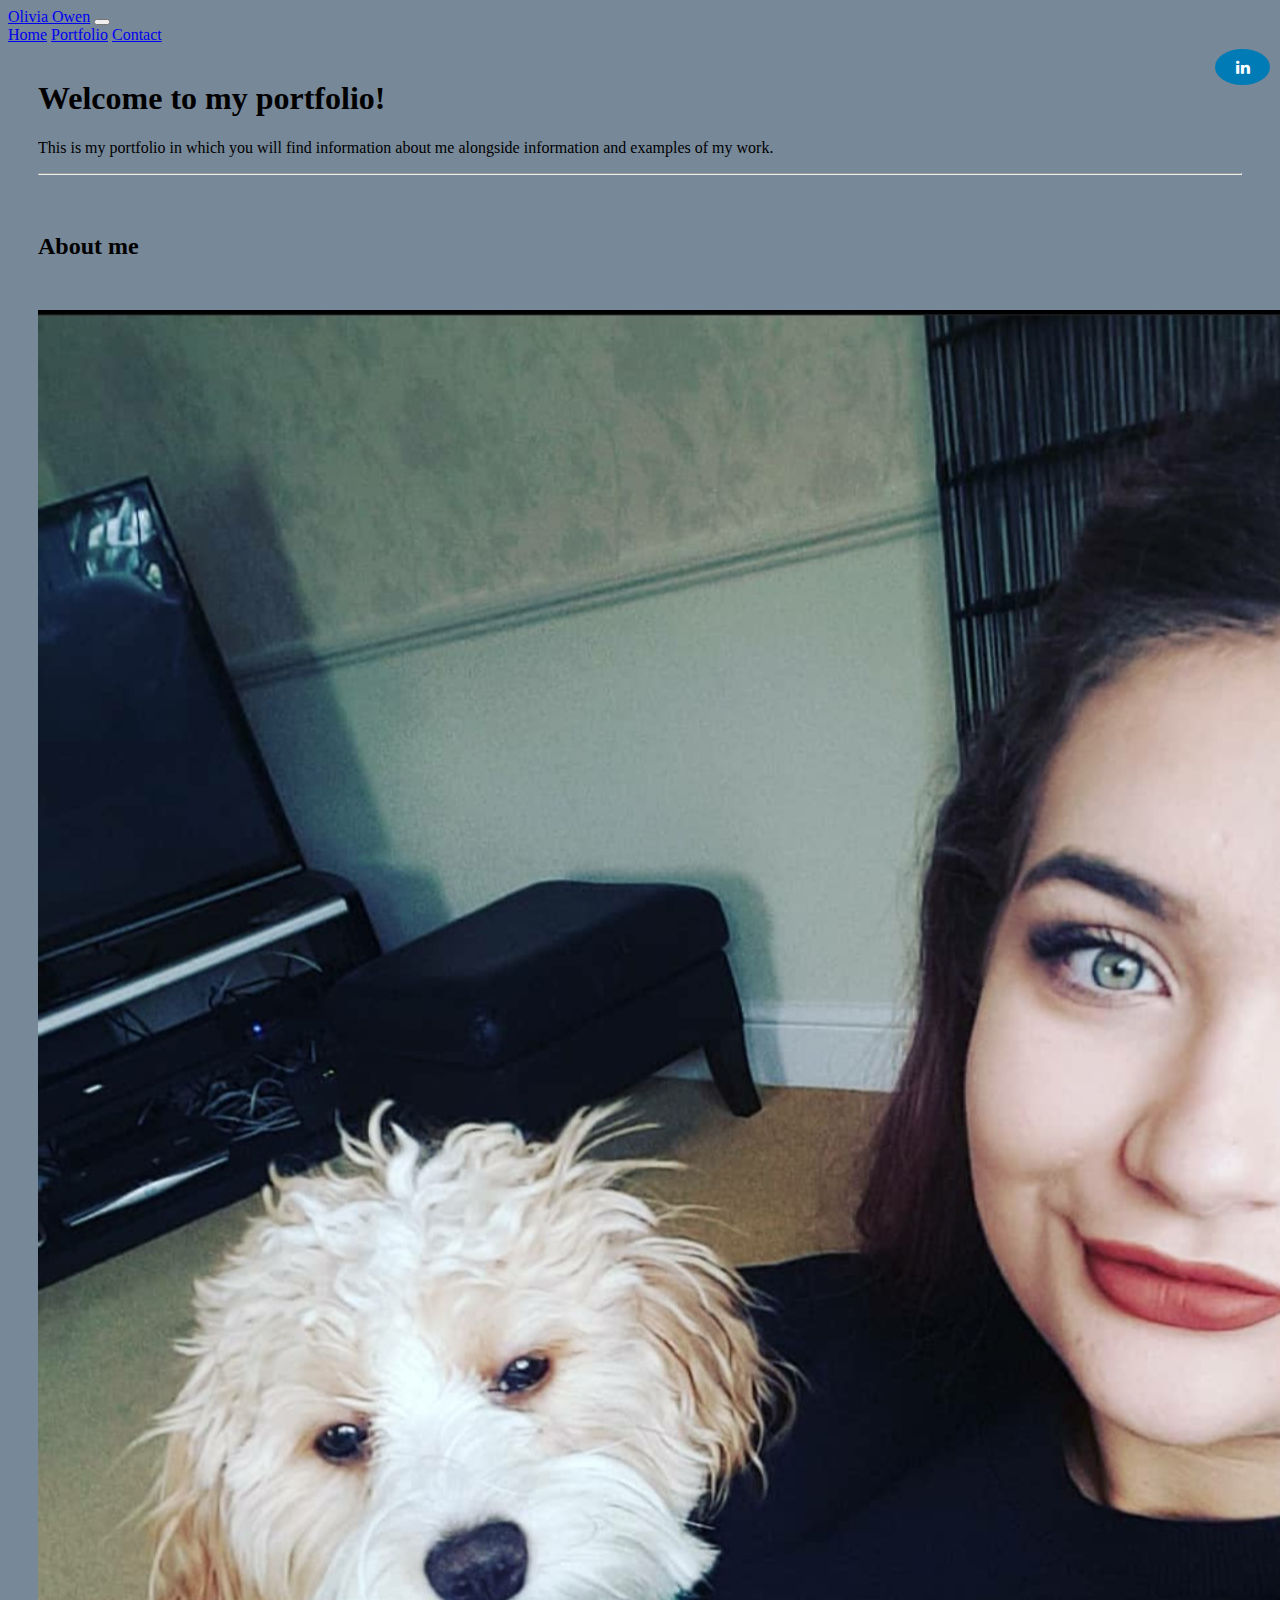
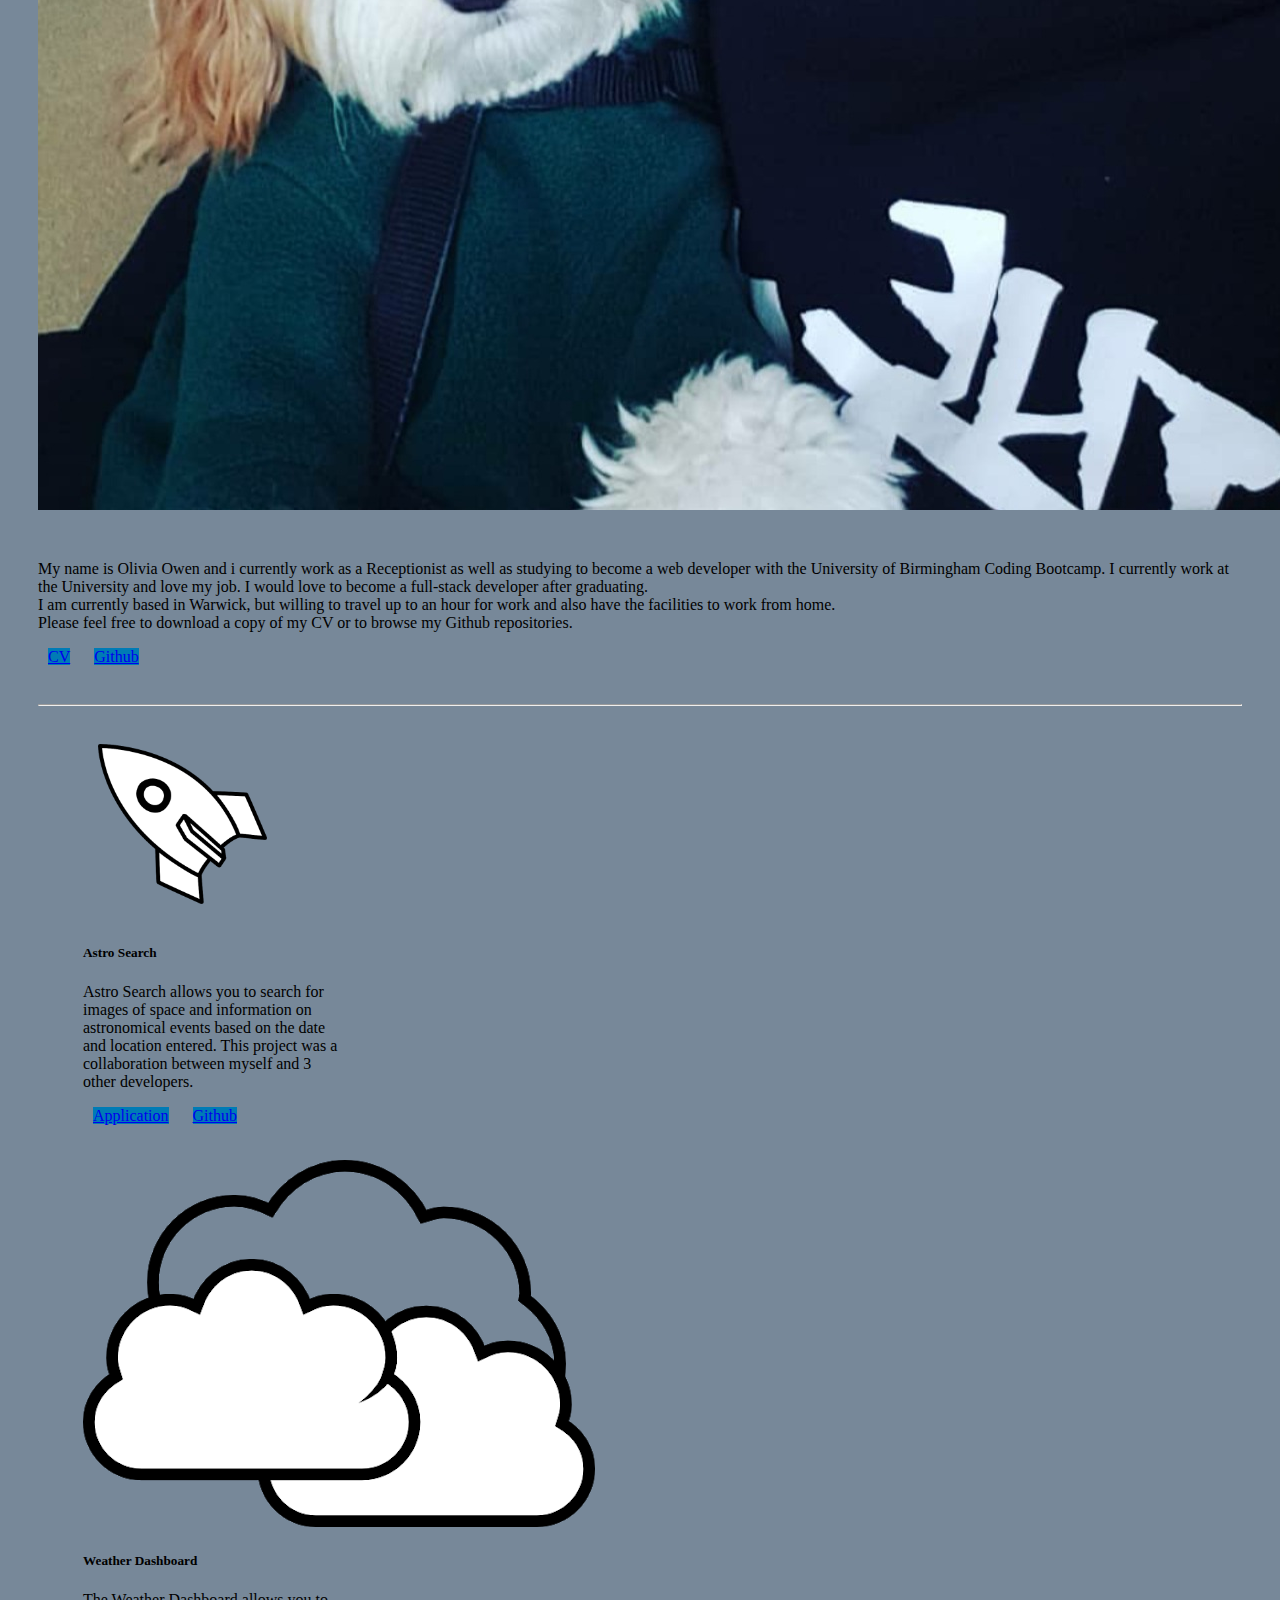
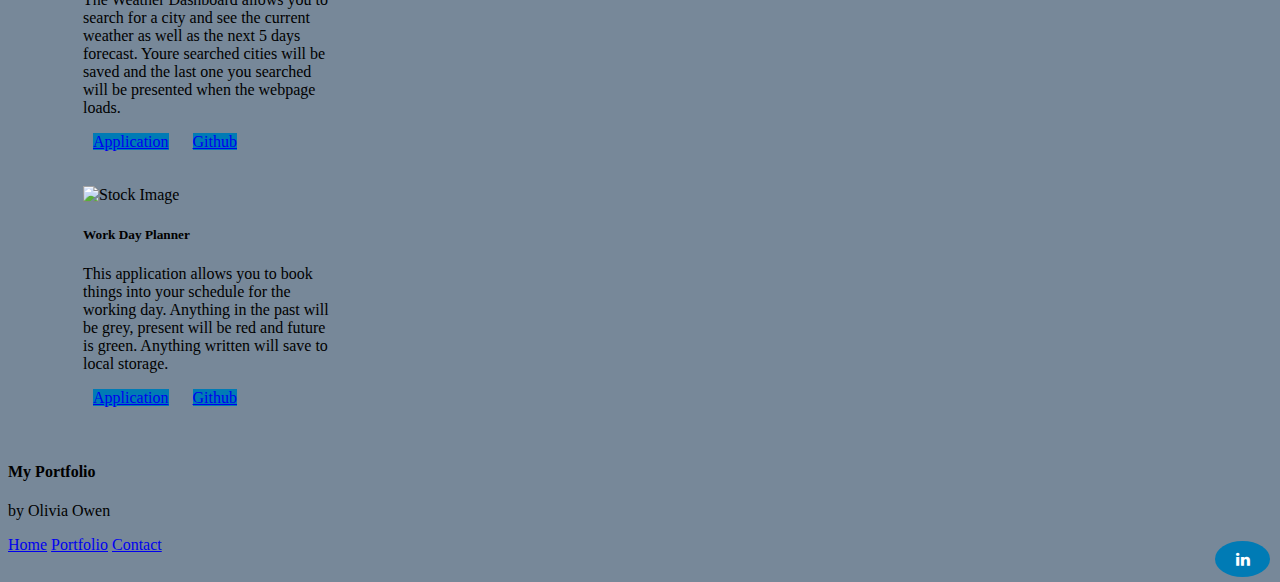
==== commit c993d5f5: "Amended buttons and included working links" ====
--- a/index.html
+++ b/index.html
@@ -41,12 +41,12 @@
                         information
                         and examples of my work.</p>
 
-                        <!-- This is the line across the page -->
+                    <!-- This is the line across the page -->
                     <hr class="my-4">
                 </div>
             </div>
 
-                            <!-- About me section -->
+            <!-- About me section -->
             <div class="row">
                 <div class="col-md-8 offset-md-2 bodyPad">
                     <div id="about-me"></div>
@@ -63,18 +63,23 @@
                         I currently work at the University and love my job. I would love to become a full-stack
                         developer after graduating.
                         <br>
-                        I am currently based in Warwick, but willing to travel up to an hour for work and also have the facilities to work from home.
+                        I am currently based in Warwick, but willing to travel up to an hour for work and also have the
+                        facilities to work from home.
                         <br>
                         Please feel free to download a copy of my CV or to browse my Github repositories.
                     </p>
-                    <button type="button" class="btn btn-primary cvBtn justify-content-center">   CV   </button>
-                    <button type="button" class="btn btn-primary githubBtn justify-content-center">Github</button>
+                    <a target="_blank"
+                        href="https://drive.google.com/file/d/1888M5C0p1VuKj7cIUJL5Ra9KQdV3dMHj/view?usp=sharing"
+                        class="btn btn-primary">CV</a>
+                    <a target="_blank"
+                        href="https://github.com/oliviaowen1"
+                        class="btn btn-primary">Github</a>
                 </div>
             </div>
 
-                    <!-- These are the cards on the page -->
+            <!-- These are the cards on the page -->
             <div class="col-md-8 offset-md-2 bodyPad">
-                                        <!-- This is the line across the page -->
+                <!-- This is the line across the page -->
                 <hr class="my-4">
                 <div class="row">
                     <div class="card text-white bg-dark col-md-4 cardPad" style="width: 16rem;">
--- a/style.css
+++ b/style.css
@@ -33,12 +33,9 @@
     opacity: 0.7;
 }
 
-.btn-primary {
+.btn {
 background-color:#007bb5;
 }
-/* .cvBtn:hover, .githubBtn:hover {
-    background-color: dodgerblue;
-    } */
 .btn-primary:hover, .btn-primary:active, .btn-primary:visited {
     background-color: dodgerblue;
 }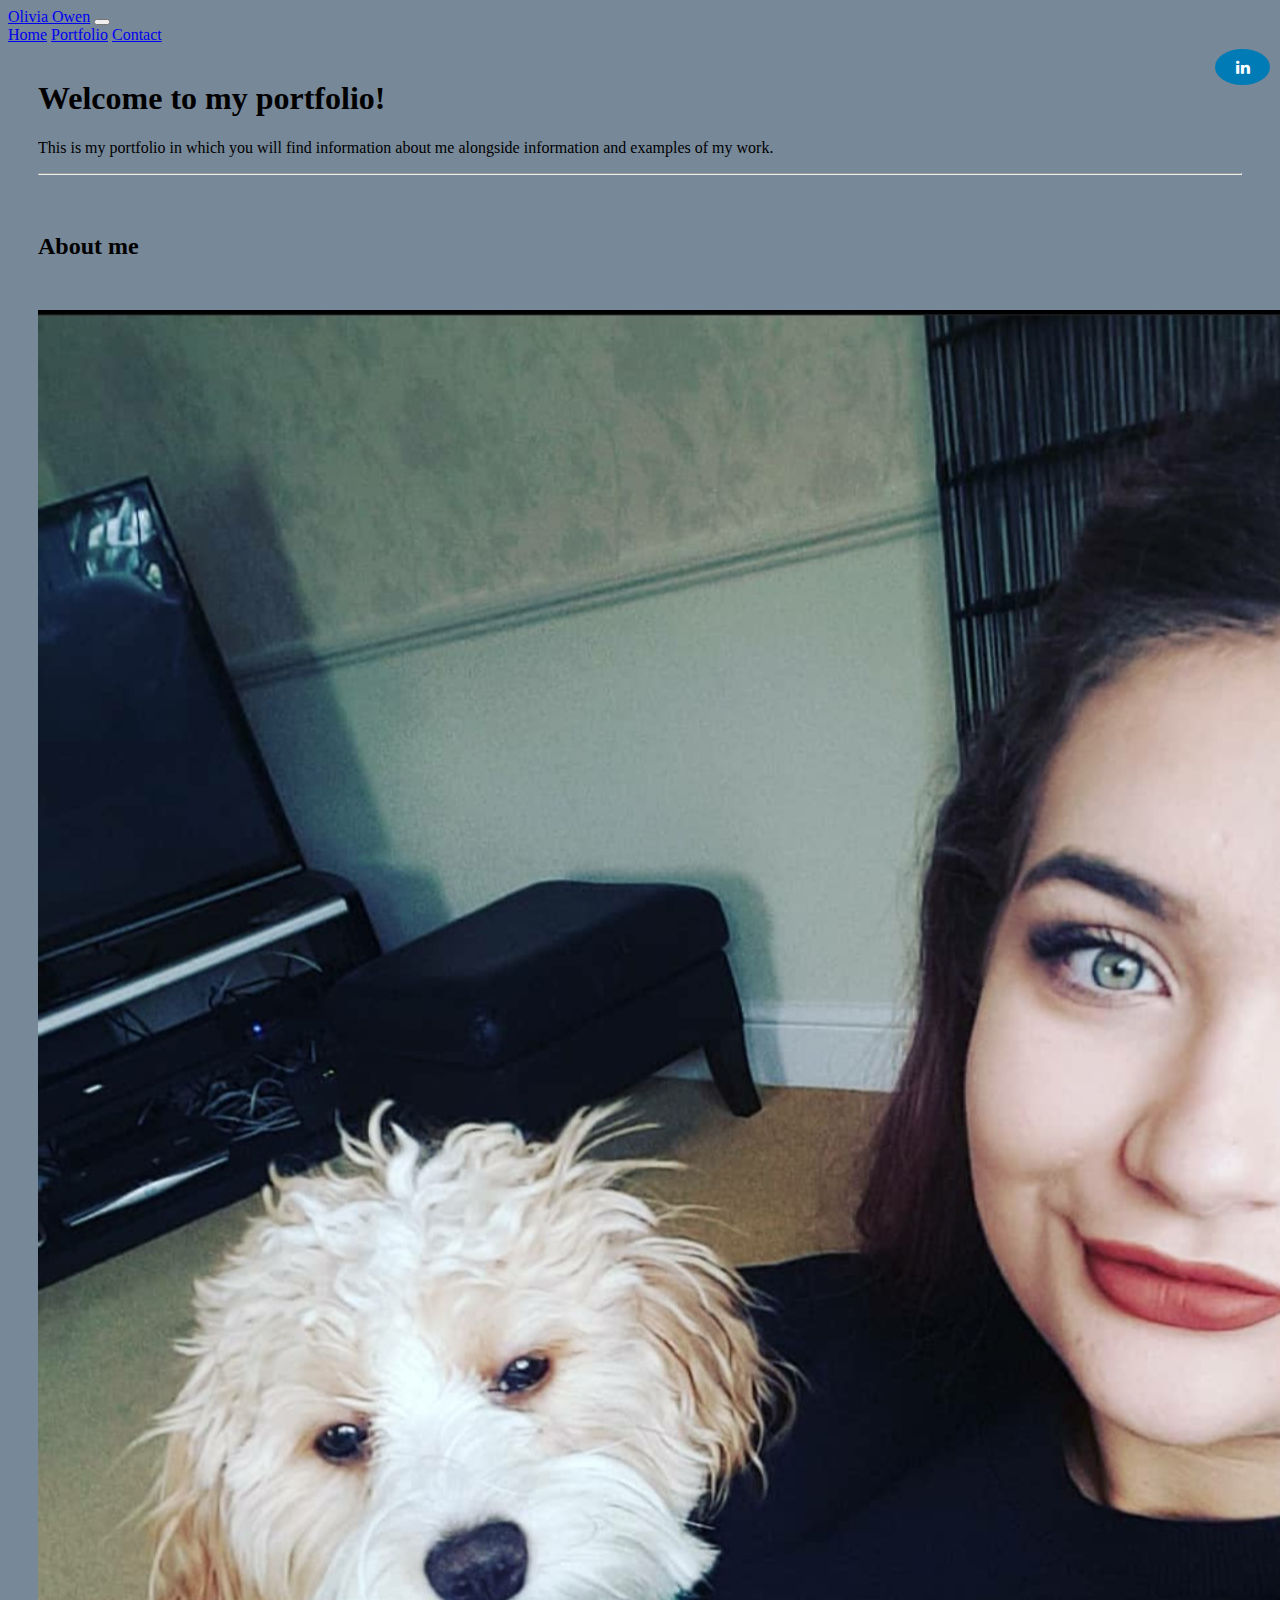
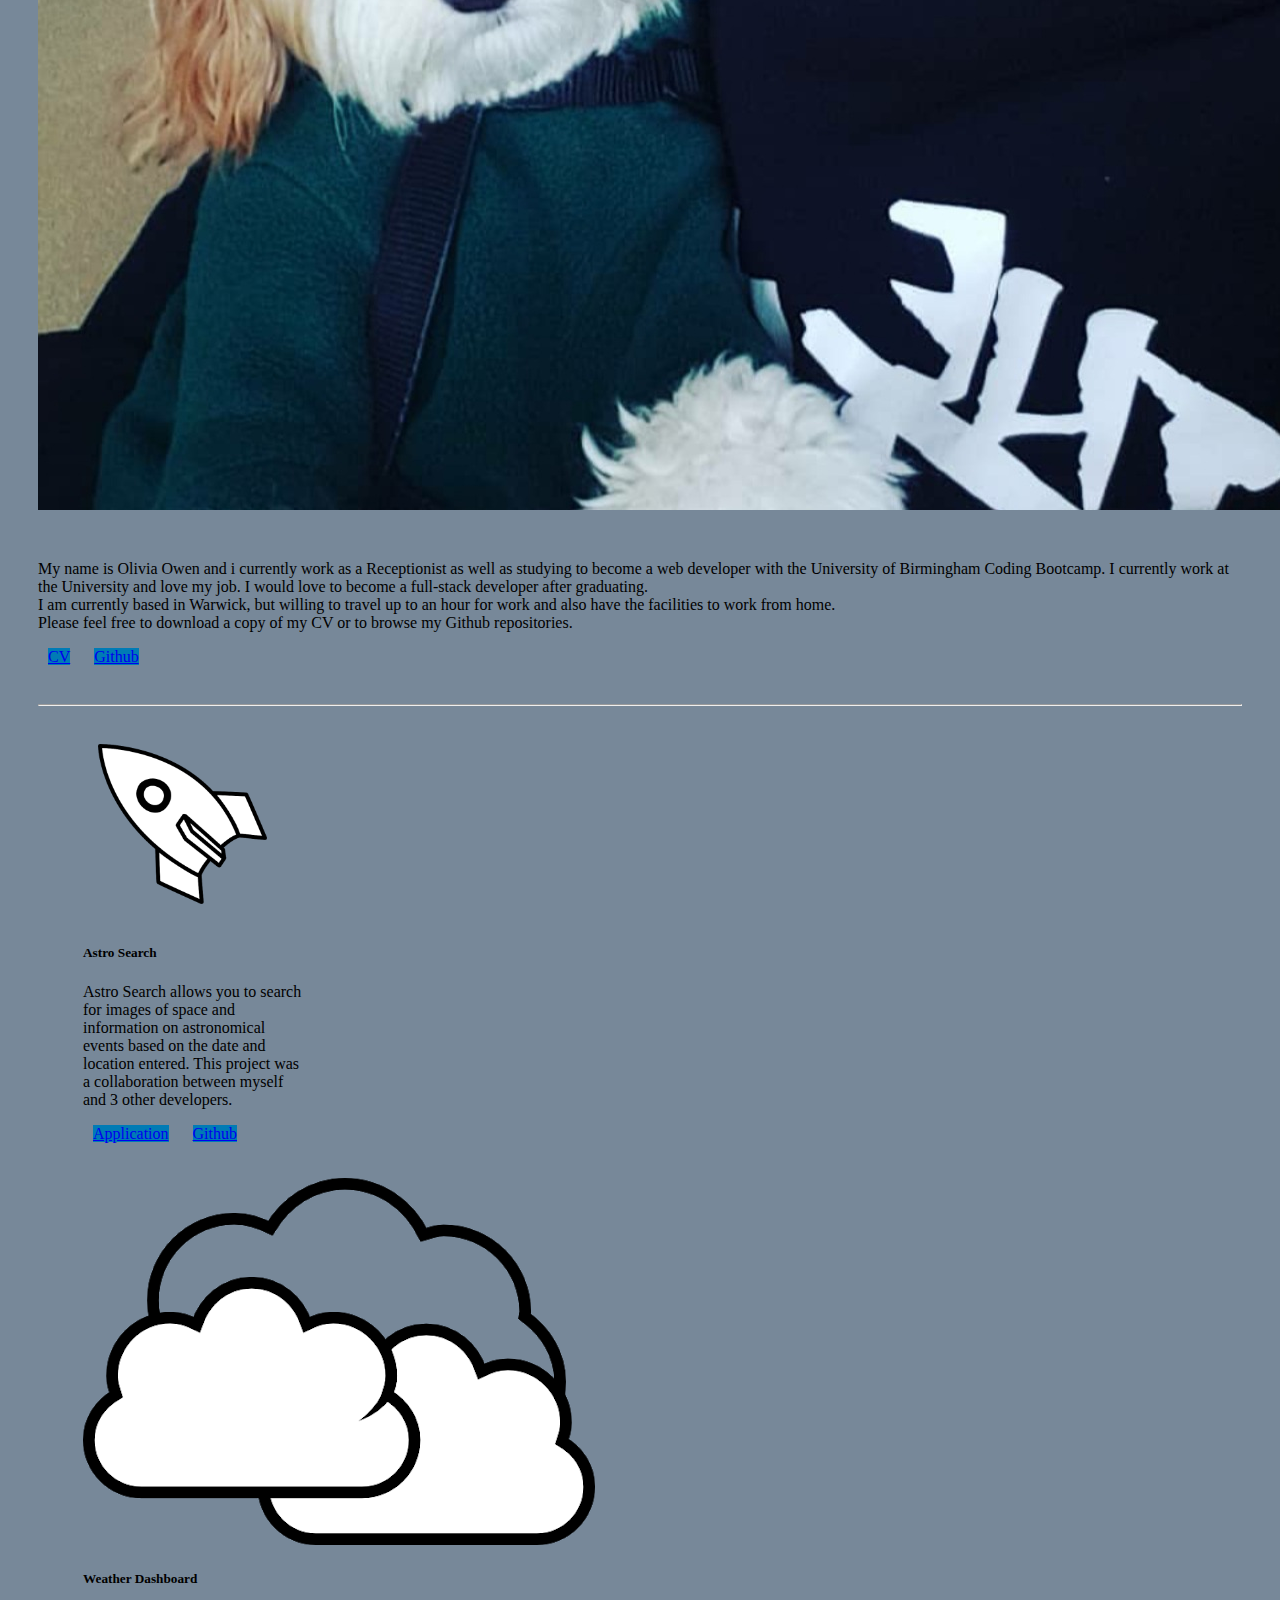
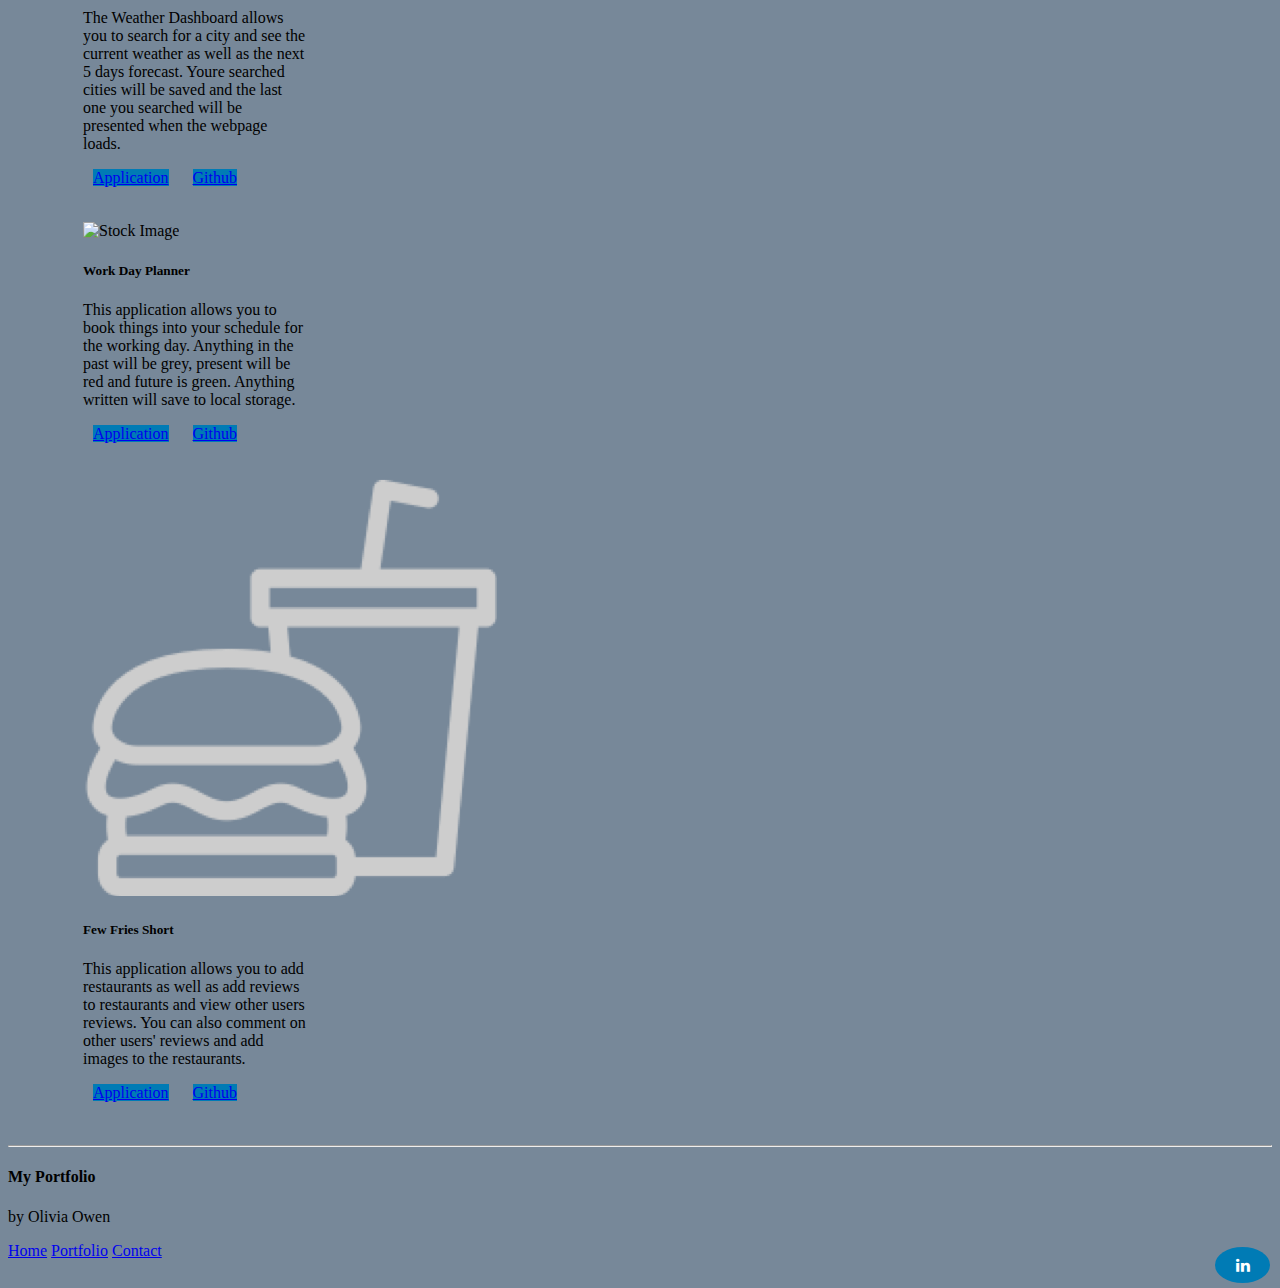
==== commit 32641b92: "Added additional project to home page" ====
--- a/index.html
+++ b/index.html
@@ -28,7 +28,7 @@
                     <a class="nav-link active" aria-current="page" href="./contact.html">Contact</a>
                 </div>
             </div>
-            <a href="https://www.linkedin.com/in/olivia-owen-37346aa4/" class="fa fa-linkedin"></a>
+            <a target="_blank" href="https://www.linkedin.com/in/olivia-owen-37346aa4/" class="fa fa-linkedin"></a>
         </div>
     </nav>
     <section>
@@ -70,19 +70,19 @@
                     </p>
                     <a target="_blank"
                         href="https://drive.google.com/file/d/1888M5C0p1VuKj7cIUJL5Ra9KQdV3dMHj/view?usp=sharing"
-                        class="btn btn-primary">CV</a>
+                        class="btn btn-primary col-md-4">CV</a>
                     <a target="_blank"
                         href="https://github.com/oliviaowen1"
-                        class="btn btn-primary">Github</a>
+                        class="btn btn-primary col-md-4">Github</a>
                 </div>
             </div>
 
             <!-- These are the cards on the page -->
-            <div class="col-md-8 offset-md-2 bodyPad">
+            <div class="col-md-10 offset-md-2 bodyPad">
                 <!-- This is the line across the page -->
                 <hr class="my-4">
                 <div class="row">
-                    <div class="card text-white bg-dark col-md-4 cardPad" style="width: 16rem;">
+                    <div class="card text-white bg-dark col-md-3 cardPad" style="width: 14rem;">
                         <img class="card-img-top rocketImg" src="./assets/rocket4.png" style="height: 10rem"
                             alt="Stock Image">
                         <div class="card-body text-center">
@@ -96,7 +96,7 @@
                                 class="btn btn-primary">Github</a>
                         </div>
                     </div>
-                    <div class="card text-white bg-dark col-md-4 cardPad" style="width: 16rem;">
+                    <div class="card text-white bg-dark col-md-3 cardPad" style="width: 14rem;">
                         <img class="card-img-top weatherImg" src="./assets/weather3.png" alt="Stock Image">
                         <div class="card-body text-center">
                             <h5 class="card-title">Weather Dashboard</h5>
@@ -110,7 +110,7 @@
                                 class="btn btn-primary">Github</a>
                         </div>
                     </div>
-                    <div class="card text-white bg-dark col-md-4 cardPad" style="width: 16rem;">
+                    <div class="card text-white bg-dark col-md-3 cardPad" style="width: 14rem;">
                         <img class="card-img-top" src="./assets/imageedit_15_9082963304.png" alt="Stock Image">
                         <div class="card-body text-center">
                             <h5 class="card-title">Work Day Planner</h5>
@@ -124,10 +124,24 @@
                                 class="btn btn-primary">Github</a>
                         </div>
                     </div>
+                    <div class="card text-white bg-dark col-md-3 cardPad" style="width: 14rem;">
+                        <img class="card-img-top" src="./assets/fast-food-icon.png" alt="Stock Image">
+                        <div class="card-body text-center">
+                            <h5 class="card-title">Few Fries Short</h5>
+                            <p class="card-text">This application allows you to add restaurants as well as add reviews to restaurants and view other users reviews. You can also comment on other users' reviews and add images to the restaurants.
+                            </p>
+                            <a target="_blank" href="https://few-fries-short.herokuapp.com/"
+                                class="btn btn-primary">Application</a>
+                            <a target="_blank" href="https://github.com/oliviaowen1/Project-2"
+                                class="btn btn-primary">Github</a>
+                        </div>
+                    </div>
                 </div>
             </div>
         </div>
-
+        <div>
+            <hr class="my-4">
+        </div>
     </section>
     <!-- footer -->
     <footer class="jumbotron jumbotron-fluid text-white bg-dark">
--- a/style.css
+++ b/style.css
@@ -38,4 +38,8 @@
 }
 .btn-primary:hover, .btn-primary:active, .btn-primary:visited {
     background-color: dodgerblue;
+}
+
+.cardImgHoz {
+    margin: 10px;
 }